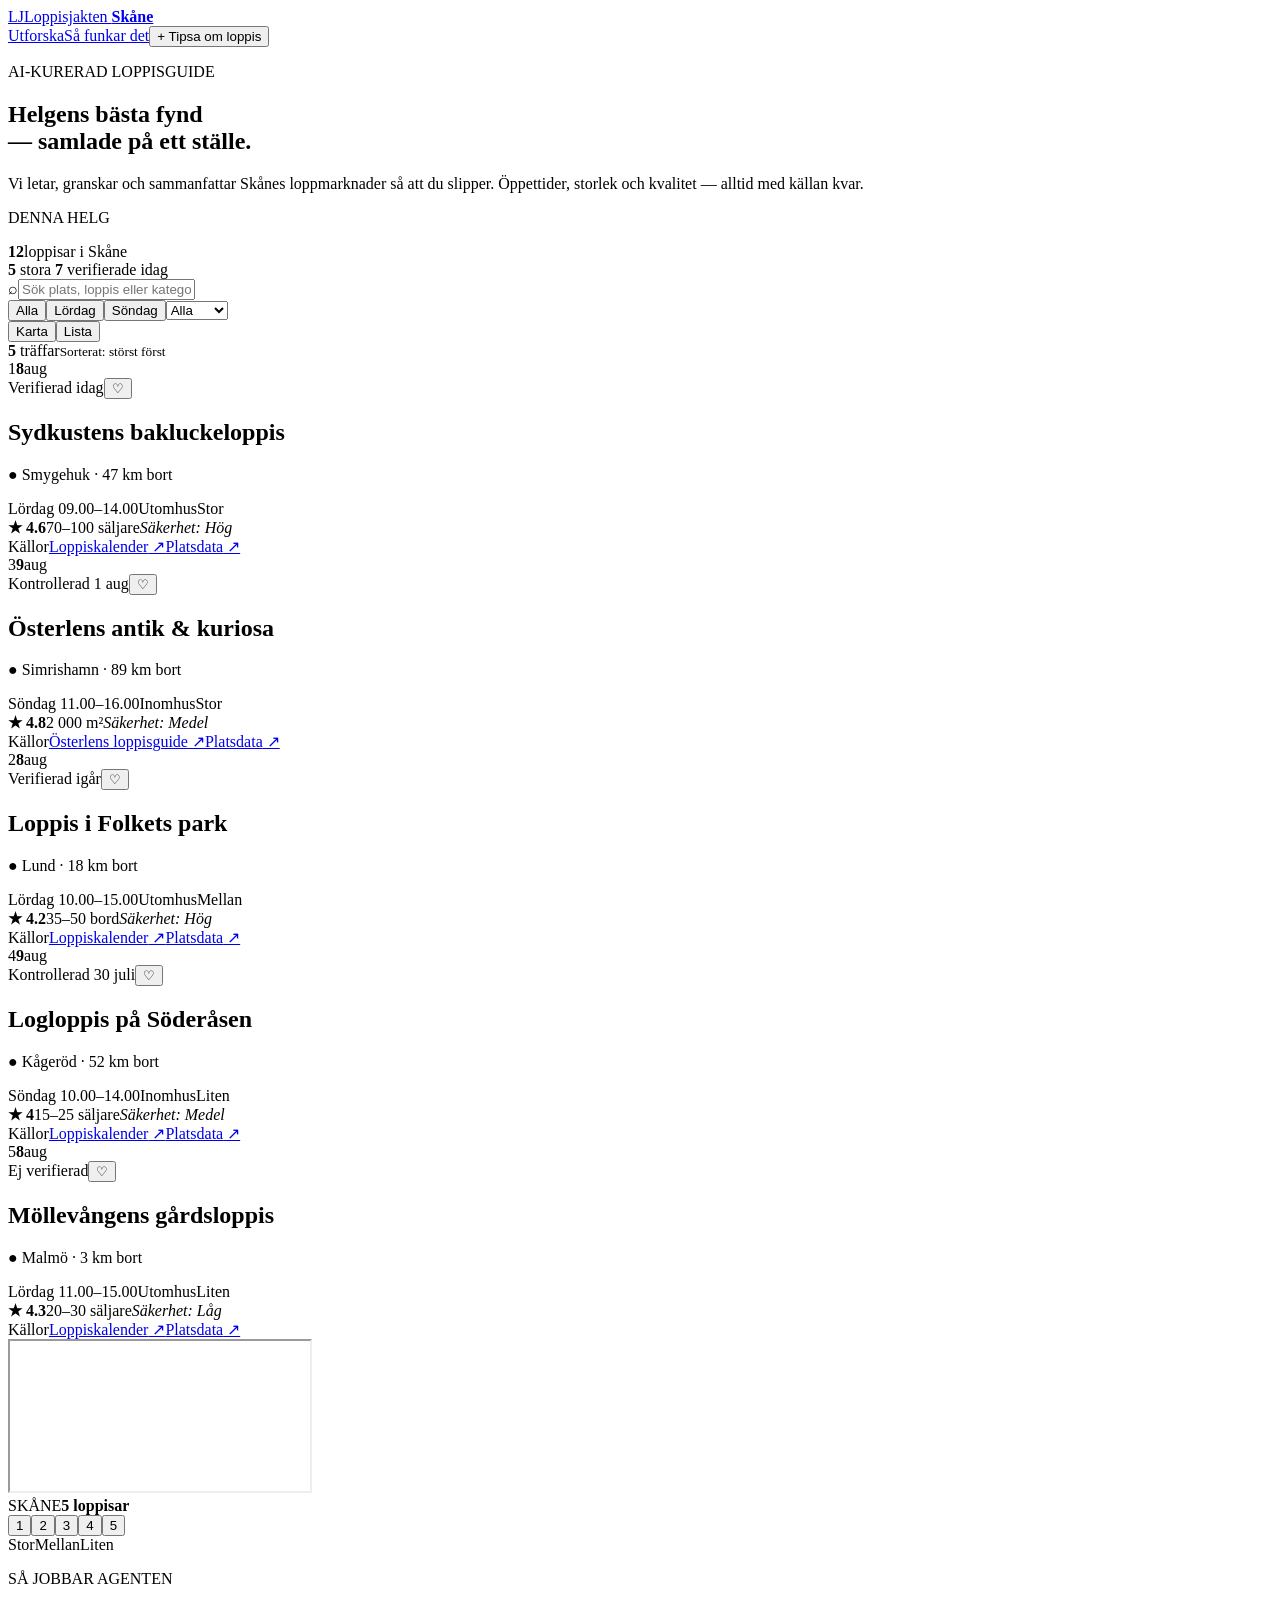
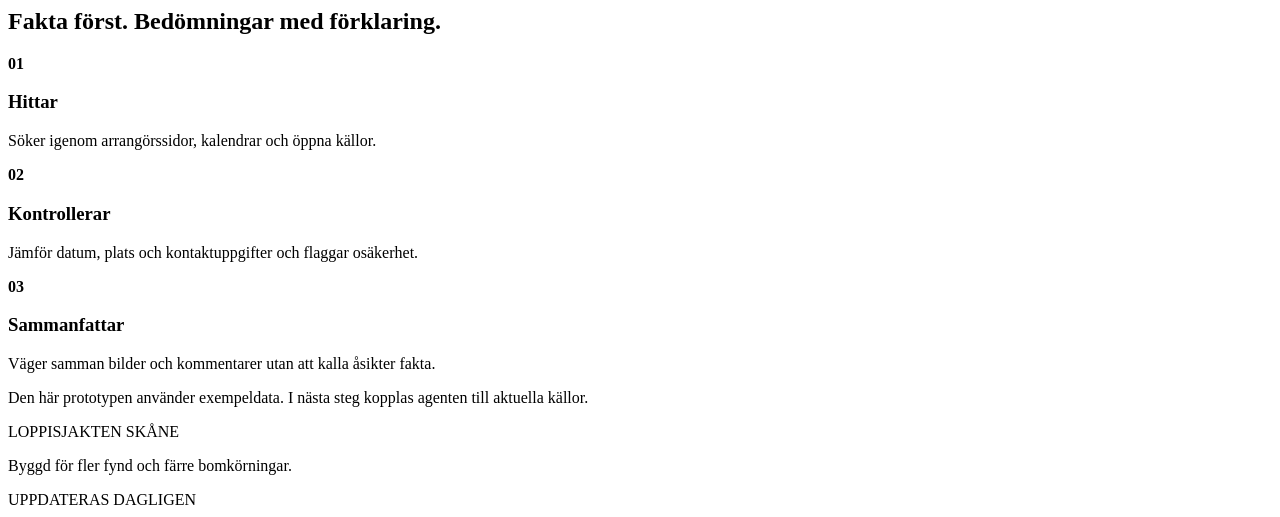
==== index.html @ 006ba3b9 "Align map markers and add sources" ====
<!DOCTYPE html><html lang="sv"><head><meta charSet="utf-8"/><meta name="viewport" content="width=device-width, initial-scale=1"/><link rel="stylesheet" href="/Loppis/_next/static/chunks/0qrhxwk_~gjj6.css" data-precedence="next"/><link rel="preload" as="script" fetchPriority="low" href="/Loppis/_next/static/chunks/0-t57aycj0uqz.js"/><script src="/Loppis/_next/static/chunks/0052sdtk8nzzm.js" async=""></script><script src="/Loppis/_next/static/chunks/10mplx1qo1yfm.js" async=""></script><script src="/Loppis/_next/static/chunks/turbopack-15.ivxlloa4ua.js" async=""></script><script src="/Loppis/_next/static/chunks/0os4r2b_q-rny.js" async=""></script><script src="/Loppis/_next/static/chunks/0uu~xirs_uvzz.js" async=""></script><title>Loppisjakten Skåne</title><meta name="description" content="AI-kurerad guide till helgens loppmarknader i Skåne."/><link rel="icon" href="/favicon.svg"/><script src="/Loppis/_next/static/chunks/03~yq9q893hmn.js" noModule=""></script></head><body><div hidden=""><!--$--><!--/$--></div><main><header class="topbar"><a class="brand" href="#top" aria-label="Loppisjakten startsida"><span class="brandmark">LJ</span><span>Loppisjakten <b>Skåne</b></span></a><nav><a href="#utforska">Utforska</a><a href="#om">Så funkar det</a><button class="tip">+ Tipsa om loppis</button></nav></header><section class="hero" id="top"><div><p class="eyebrow">AI-KURERAD LOPPISGUIDE</p><h1>Helgens bästa fynd<br/>— samlade på ett ställe.</h1><p class="lead">Vi letar, granskar och sammanfattar Skånes loppmarknader så att du slipper. Öppettider, storlek och kvalitet — alltid med källan kvar.</p></div><div class="weekend-card"><p>DENNA HELG</p><strong>12</strong><span>loppisar i Skåne</span><div><b>5</b> stora <i></i> <b>7</b> verifierade idag</div></div></section><section class="controls" id="utforska"><label class="search"><span>⌕</span><input placeholder="Sök plats, loppis eller kategori..." value=""/></label><div class="filters" aria-label="Filter"><button class="active">Alla</button><button class="">Lördag</button><button class="">Söndag</button><select aria-label="Storlek"><option selected="">Alla</option><option>Liten</option><option>Mellan</option><option>Stor</option></select><div class="view-toggle"><button class="active">Karta</button><button class="">Lista</button></div></div></section><section class="explorer "><div class="results"><div class="results-head"><span><b>5</b> träffar</span><small>Sorterat: störst först</small></div><div class="cards"><article id="market-1" class="market-card selected" tabindex="0"><div class="datebox"><span class="market-number" aria-label="Kartnummer 1">1</span><b>8</b><span>aug</span></div><div class="card-main"><div class="card-top"><span class="status ">Verifierad idag</span><button aria-label="Spara loppis">♡</button></div><h2>Sydkustens bakluckeloppis</h2><p class="location">● <!-- -->Smygehuk<!-- --> · <!-- -->47<!-- --> km bort</p><div class="meta"><span>Lördag<!-- --> <!-- -->09.00–14.00</span><span>Utomhus</span><span>Stor</span></div><div class="rating"><b>★ <!-- -->4.6</b><span>70–100 säljare</span><em>Säkerhet: <!-- -->Hög</em></div><div class="source-links"><span>Källor</span><a href="https://bakluckeloppisiskane.se/" target="_blank" rel="noreferrer">Loppiskalender<!-- --> ↗</a><a href="https://www.openstreetmap.org/?mlat=55.340&amp;mlon=13.359#map=15/55.340/13.359" target="_blank" rel="noreferrer">Platsdata<!-- --> ↗</a></div></div></article><article id="market-3" class="market-card " tabindex="0"><div class="datebox"><span class="market-number" aria-label="Kartnummer 3">3</span><b>9</b><span>aug</span></div><div class="card-main"><div class="card-top"><span class="status ">Kontrollerad 1 aug</span><button aria-label="Spara loppis">♡</button></div><h2>Österlens antik &amp; kuriosa</h2><p class="location">● <!-- -->Simrishamn<!-- --> · <!-- -->89<!-- --> km bort</p><div class="meta"><span>Söndag<!-- --> <!-- -->11.00–16.00</span><span>Inomhus</span><span>Stor</span></div><div class="rating"><b>★ <!-- -->4.8</b><span>2 000 m²</span><em>Säkerhet: <!-- -->Medel</em></div><div class="source-links"><span>Källor</span><a href="https://osterlen.se/sv/guide/loppis-antikviteter/" target="_blank" rel="noreferrer">Österlens loppisguide<!-- --> ↗</a><a href="https://www.openstreetmap.org/?mlat=55.556&amp;mlon=14.350#map=15/55.556/14.350" target="_blank" rel="noreferrer">Platsdata<!-- --> ↗</a></div></div></article><article id="market-2" class="market-card " tabindex="0"><div class="datebox"><span class="market-number" aria-label="Kartnummer 2">2</span><b>8</b><span>aug</span></div><div class="card-main"><div class="card-top"><span class="status ">Verifierad igår</span><button aria-label="Spara loppis">♡</button></div><h2>Loppis i Folkets park</h2><p class="location">● <!-- -->Lund<!-- --> · <!-- -->18<!-- --> km bort</p><div class="meta"><span>Lördag<!-- --> <!-- -->10.00–15.00</span><span>Utomhus</span><span>Mellan</span></div><div class="rating"><b>★ <!-- -->4.2</b><span>35–50 bord</span><em>Säkerhet: <!-- -->Hög</em></div><div class="source-links"><span>Källor</span><a href="https://bakluckeloppisiskane.se/" target="_blank" rel="noreferrer">Loppiskalender<!-- --> ↗</a><a href="https://www.openstreetmap.org/?mlat=55.705&amp;mlon=13.192#map=15/55.705/13.192" target="_blank" rel="noreferrer">Platsdata<!-- --> ↗</a></div></div></article><article id="market-4" class="market-card " tabindex="0"><div class="datebox"><span class="market-number" aria-label="Kartnummer 4">4</span><b>9</b><span>aug</span></div><div class="card-main"><div class="card-top"><span class="status ">Kontrollerad 30 juli</span><button aria-label="Spara loppis">♡</button></div><h2>Logloppis på Söderåsen</h2><p class="location">● <!-- -->Kågeröd<!-- --> · <!-- -->52<!-- --> km bort</p><div class="meta"><span>Söndag<!-- --> <!-- -->10.00–14.00</span><span>Inomhus</span><span>Liten</span></div><div class="rating"><b>★ <!-- -->4</b><span>15–25 säljare</span><em>Säkerhet: <!-- -->Medel</em></div><div class="source-links"><span>Källor</span><a href="https://bakluckeloppisiskane.se/" target="_blank" rel="noreferrer">Loppiskalender<!-- --> ↗</a><a href="https://www.openstreetmap.org/?mlat=56.000&amp;mlon=13.087#map=15/56.000/13.087" target="_blank" rel="noreferrer">Platsdata<!-- --> ↗</a></div></div></article><article id="market-5" class="market-card " tabindex="0"><div class="datebox"><span class="market-number" aria-label="Kartnummer 5">5</span><b>8</b><span>aug</span></div><div class="card-main"><div class="card-top"><span class="status warn">Ej verifierad</span><button aria-label="Spara loppis">♡</button></div><h2>Möllevångens gårdsloppis</h2><p class="location">● <!-- -->Malmö<!-- --> · <!-- -->3<!-- --> km bort</p><div class="meta"><span>Lördag<!-- --> <!-- -->11.00–15.00</span><span>Utomhus</span><span>Liten</span></div><div class="rating"><b>★ <!-- -->4.3</b><span>20–30 säljare</span><em>Säkerhet: <!-- -->Låg</em></div><div class="source-links"><span>Källor</span><a href="https://bakluckeloppisiskane.se/" target="_blank" rel="noreferrer">Loppiskalender<!-- --> ↗</a><a href="https://www.openstreetmap.org/?mlat=55.590&amp;mlon=13.000#map=15/55.590/13.000" target="_blank" rel="noreferrer">Platsdata<!-- --> ↗</a></div></div></article></div></div><div class="map" aria-label="Karta över Skåne med loppmarknader"><iframe class="map-frame" title="OpenStreetMap över Skåne" loading="lazy" src="https://www.openstreetmap.org/export/embed.html?bbox=12.35%2C55.25%2C14.65%2C56.35&amp;layer=mapnik"></iframe><div class="map-wash"></div><div class="map-title"><span>SKÅNE</span><b>5<!-- --> loppisar</b></div><button class="pin pin-stor active" style="left:43.9%;top:91.8%" aria-label="1. Sydkustens bakluckeloppis">1</button><button class="pin pin-mellan " style="left:36.6%;top:58.7%" aria-label="2. Loppis i Folkets park">2</button><button class="pin pin-stor " style="left:87%;top:72.2%" aria-label="3. Österlens antik &amp; kuriosa">3</button><button class="pin pin-liten " style="left:32%;top:31.8%" aria-label="4. Logloppis på Söderåsen">4</button><button class="pin pin-liten " style="left:28.3%;top:69.1%" aria-label="5. Möllevångens gårdsloppis">5</button><div class="map-legend"><span><i class="lg"></i>Stor</span><span><i class="lm"></i>Mellan</span><span><i class="ls"></i>Liten</span></div></div></section><section class="trust" id="om"><p class="eyebrow">SÅ JOBBAR AGENTEN</p><h2>Fakta först. Bedömningar med förklaring.</h2><div class="trust-grid"><div><b>01</b><h3>Hittar</h3><p>Söker igenom arrangörssidor, kalendrar och öppna källor.</p></div><div><b>02</b><h3>Kontrollerar</h3><p>Jämför datum, plats och kontaktuppgifter och flaggar osäkerhet.</p></div><div><b>03</b><h3>Sammanfattar</h3><p>Väger samman bilder och kommentarer utan att kalla åsikter fakta.</p></div></div><p class="disclaimer">Den här prototypen använder exempeldata. I nästa steg kopplas agenten till aktuella källor.</p></section><footer><span>LOPPISJAKTEN SKÅNE</span><p>Byggd för fler fynd och färre bomkörningar.</p><span>UPPDATERAS DAGLIGEN</span></footer></main><!--$--><!--/$--><script src="/Loppis/_next/static/chunks/0-t57aycj0uqz.js" id="_R_" async=""></script><script>(self.__next_f=self.__next_f||[]).push([0])</script><script>self.__next_f.push([1,"1:\"$Sreact.fragment\"\n2:I[28270,[\"/Loppis/_next/static/chunks/0os4r2b_q-rny.js\"],\"default\"]\n3:I[7640,[\"/Loppis/_next/static/chunks/0os4r2b_q-rny.js\"],\"default\"]\n4:I[22789,[\"/Loppis/_next/static/chunks/0os4r2b_q-rny.js\"],\"ClientPageRoot\"]\n5:I[31713,[\"/Loppis/_next/static/chunks/0os4r2b_q-rny.js\",\"/Loppis/_next/static/chunks/0uu~xirs_uvzz.js\"],\"default\"]\n8:I[84080,[\"/Loppis/_next/static/chunks/0os4r2b_q-rny.js\"],\"OutletBoundary\"]\n9:\"$Sreact.suspense\"\nb:I[84080,[\"/Loppis/_next/static/chunks/0os4r2b_q-rny.js\"],\"ViewportBoundary\"]\nd:I[84080,[\"/Loppis/_next/static/chunks/0os4r2b_q-rny.js\"],\"MetadataBoundary\"]\nf:I[48574,[\"/Loppis/_next/static/chunks/0os4r2b_q-rny.js\"],\"default\",1]\n:HL[\"/Loppis/_next/static/chunks/0qrhxwk_~gjj6.css\",\"style\"]\n"])</script><script>self.__next_f.push([1,"0:{\"P\":null,\"c\":[\"\",\"\"],\"q\":\"\",\"i\":false,\"f\":[[[\"\",{\"children\":[\"__PAGE__\",{}]},\"$undefined\",\"$undefined\",16],[[\"$\",\"$1\",\"c\",{\"children\":[[[\"$\",\"link\",\"0\",{\"rel\":\"stylesheet\",\"href\":\"/Loppis/_next/static/chunks/0qrhxwk_~gjj6.css\",\"precedence\":\"next\",\"crossOrigin\":\"$undefined\",\"nonce\":\"$undefined\"}],[\"$\",\"script\",\"script-0\",{\"src\":\"/Loppis/_next/static/chunks/0os4r2b_q-rny.js\",\"async\":true,\"nonce\":\"$undefined\"}]],[\"$\",\"html\",null,{\"lang\":\"sv\",\"children\":[\"$\",\"body\",null,{\"children\":[\"$\",\"$L2\",null,{\"parallelRouterKey\":\"children\",\"error\":\"$undefined\",\"errorStyles\":\"$undefined\",\"errorScripts\":\"$undefined\",\"template\":[\"$\",\"$L3\",null,{}],\"templateStyles\":\"$undefined\",\"templateScripts\":\"$undefined\",\"notFound\":[[[\"$\",\"title\",null,{\"children\":\"404: This page could not be found.\"}],[\"$\",\"div\",null,{\"style\":{\"fontFamily\":\"system-ui,\\\"Segoe UI\\\",Roboto,Helvetica,Arial,sans-serif,\\\"Apple Color Emoji\\\",\\\"Segoe UI Emoji\\\"\",\"height\":\"100vh\",\"textAlign\":\"center\",\"display\":\"flex\",\"flexDirection\":\"column\",\"alignItems\":\"center\",\"justifyContent\":\"center\"},\"children\":[\"$\",\"div\",null,{\"children\":[[\"$\",\"style\",null,{\"dangerouslySetInnerHTML\":{\"__html\":\"body{color:#000;background:#fff;margin:0}.next-error-h1{border-right:1px solid rgba(0,0,0,.3)}@media (prefers-color-scheme:dark){body{color:#fff;background:#000}.next-error-h1{border-right:1px solid rgba(255,255,255,.3)}}\"}}],[\"$\",\"h1\",null,{\"className\":\"next-error-h1\",\"style\":{\"display\":\"inline-block\",\"margin\":\"0 20px 0 0\",\"padding\":\"0 23px 0 0\",\"fontSize\":24,\"fontWeight\":500,\"verticalAlign\":\"top\",\"lineHeight\":\"49px\"},\"children\":404}],[\"$\",\"div\",null,{\"style\":{\"display\":\"inline-block\"},\"children\":[\"$\",\"h2\",null,{\"style\":{\"fontSize\":14,\"fontWeight\":400,\"lineHeight\":\"49px\",\"margin\":0},\"children\":\"This page could not be found.\"}]}]]}]}]],[]],\"forbidden\":\"$undefined\",\"unauthorized\":\"$undefined\"}]}]}]]}],{\"children\":[[\"$\",\"$1\",\"c\",{\"children\":[[\"$\",\"$L4\",null,{\"Component\":\"$5\",\"serverProvidedParams\":{\"searchParams\":{},\"params\":{},\"promises\":[\"$@6\",\"$@7\"]}}],[[\"$\",\"script\",\"script-0\",{\"src\":\"/Loppis/_next/static/chunks/0uu~xirs_uvzz.js\",\"async\":true,\"nonce\":\"$undefined\"}]],[\"$\",\"$L8\",null,{\"children\":[\"$\",\"$9\",null,{\"name\":\"Next.MetadataOutlet\",\"children\":\"$@a\"}]}]]}],{},null,false,null]},null,false,null],[\"$\",\"$1\",\"h\",{\"children\":[null,[\"$\",\"$Lb\",null,{\"children\":\"$Lc\"}],[\"$\",\"div\",null,{\"hidden\":true,\"children\":[\"$\",\"$Ld\",null,{\"children\":[\"$\",\"$9\",null,{\"name\":\"Next.Metadata\",\"children\":\"$Le\"}]}]}],null]}],false]],\"m\":\"$undefined\",\"G\":[\"$f\",[[\"$\",\"link\",\"0\",{\"rel\":\"stylesheet\",\"href\":\"/Loppis/_next/static/chunks/0qrhxwk_~gjj6.css\",\"precedence\":\"next\",\"crossOrigin\":\"$undefined\",\"nonce\":\"$undefined\"}]]],\"S\":true,\"h\":null,\"s\":\"$undefined\",\"l\":\"$undefined\",\"p\":\"$undefined\",\"d\":\"$undefined\",\"b\":\"MhytvTvIW-lKGC-yfl95W\"}\n"])</script><script>self.__next_f.push([1,"6:{}\n7:\"$0:f:0:1:1:children:0:props:children:0:props:serverProvidedParams:params\"\n"])</script><script>self.__next_f.push([1,"c:[[\"$\",\"meta\",\"0\",{\"charSet\":\"utf-8\"}],[\"$\",\"meta\",\"1\",{\"name\":\"viewport\",\"content\":\"width=device-width, initial-scale=1\"}]]\n"])</script><script>self.__next_f.push([1,"10:I[77576,[\"/Loppis/_next/static/chunks/0os4r2b_q-rny.js\"],\"IconMark\"]\na:null\ne:[[\"$\",\"title\",\"0\",{\"children\":\"Loppisjakten Skåne\"}],[\"$\",\"meta\",\"1\",{\"name\":\"description\",\"content\":\"AI-kurerad guide till helgens loppmarknader i Skåne.\"}],[\"$\",\"link\",\"2\",{\"rel\":\"icon\",\"href\":\"/favicon.svg\"}],[\"$\",\"$L10\",\"3\",{}]]\n"])</script></body></html>
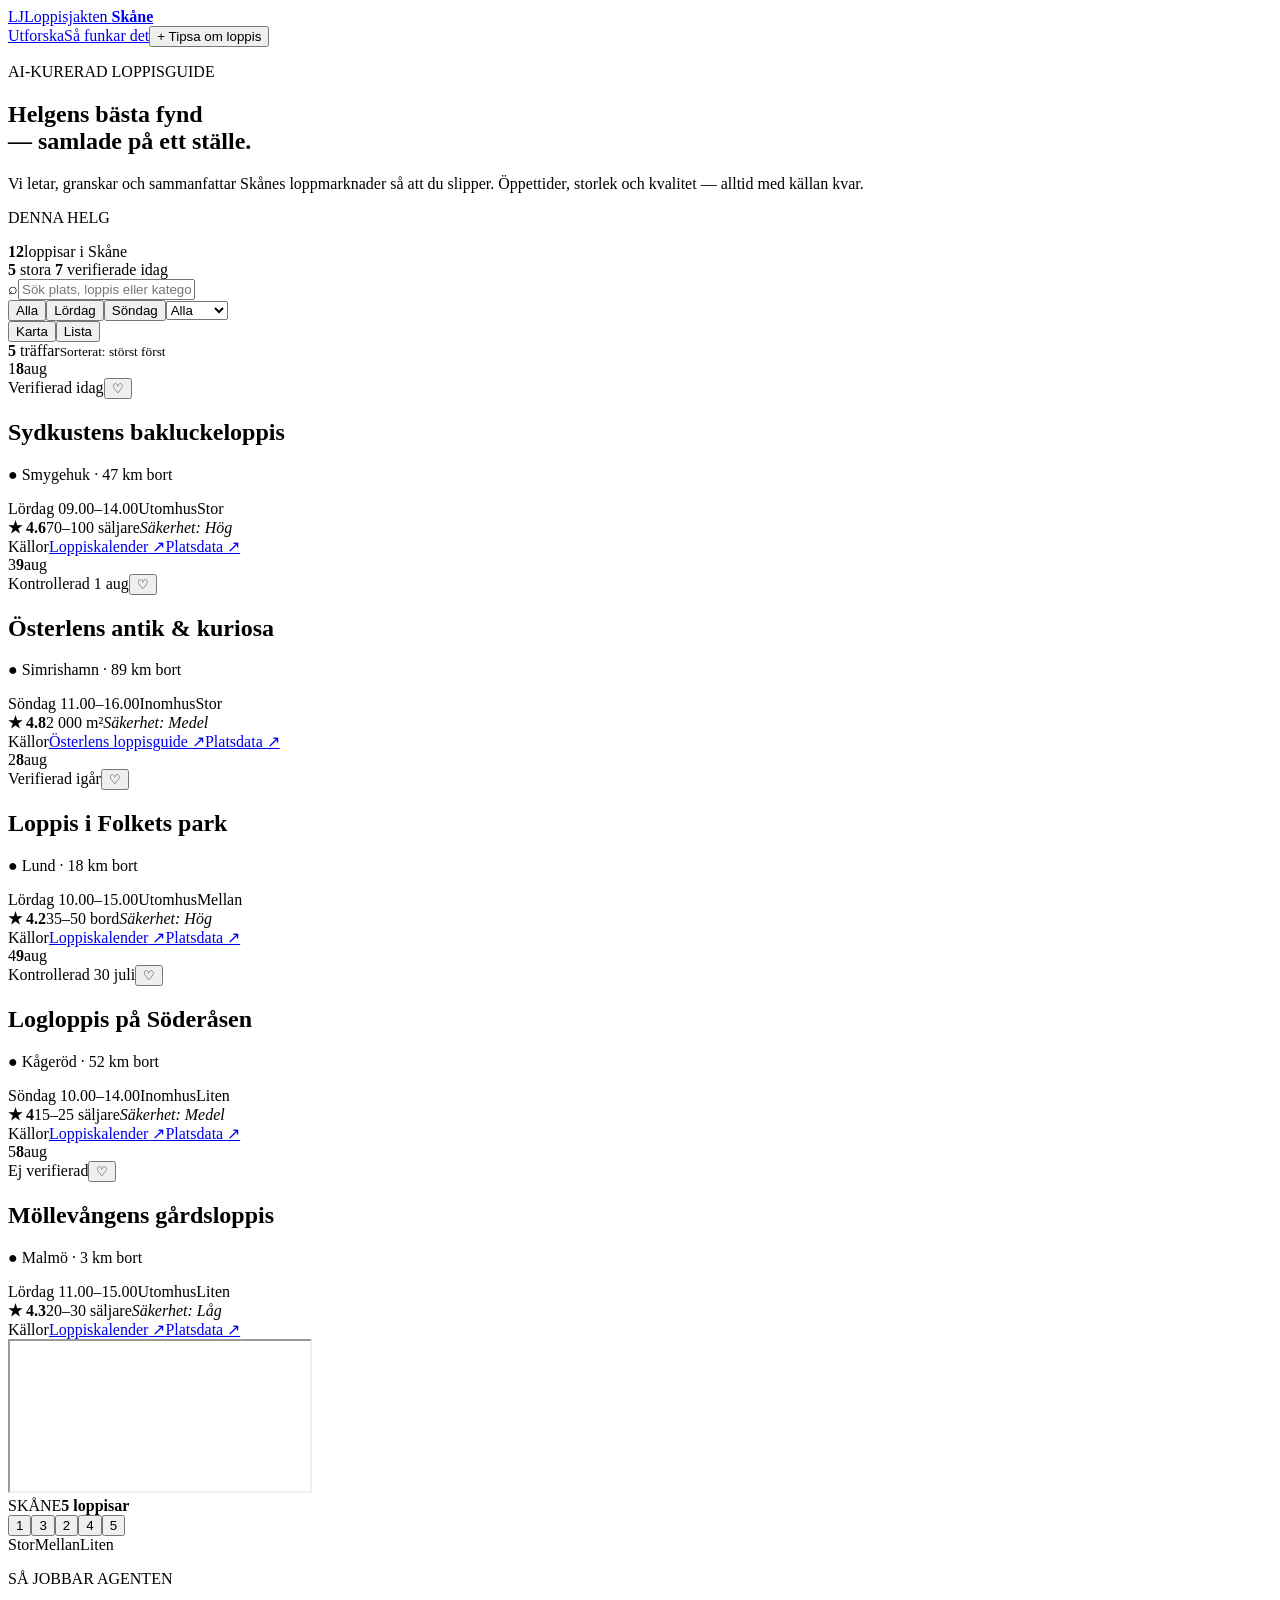
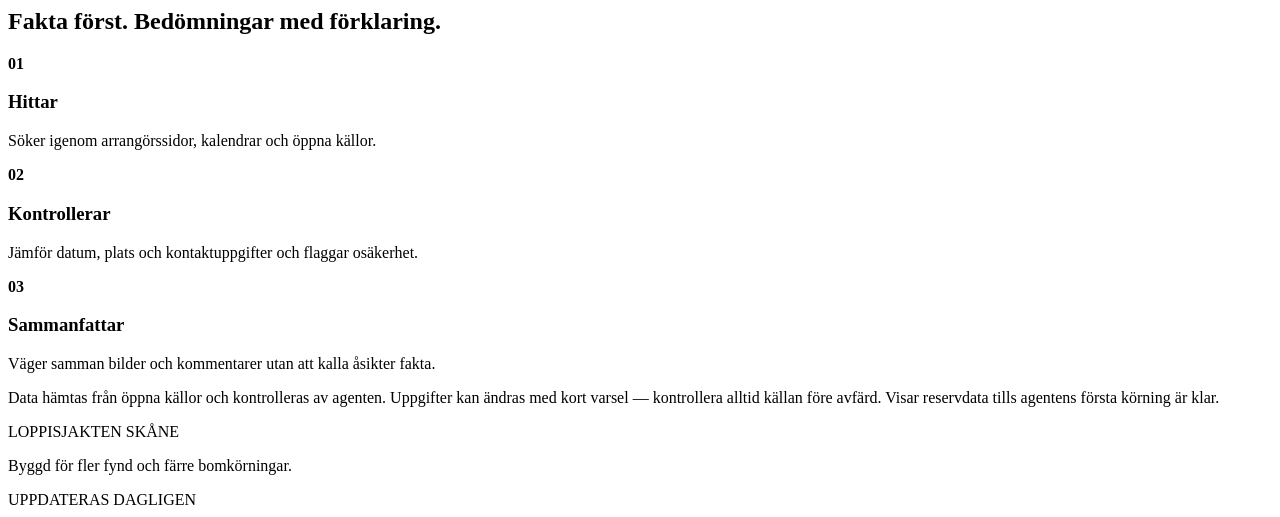
==== commit 8469c852: "Add scheduled market research agent" ====
--- a/index.html
+++ b/index.html
@@ -1 +1 @@
-<!DOCTYPE html><html lang="sv"><head><meta charSet="utf-8"/><meta name="viewport" content="width=device-width, initial-scale=1"/><link rel="stylesheet" href="/Loppis/_next/static/chunks/0qrhxwk_~gjj6.css" data-precedence="next"/><link rel="preload" as="script" fetchPriority="low" href="/Loppis/_next/static/chunks/0-t57aycj0uqz.js"/><script src="/Loppis/_next/static/chunks/0052sdtk8nzzm.js" async=""></script><script src="/Loppis/_next/static/chunks/10mplx1qo1yfm.js" async=""></script><script src="/Loppis/_next/static/chunks/turbopack-15.ivxlloa4ua.js" async=""></script><script src="/Loppis/_next/static/chunks/0os4r2b_q-rny.js" async=""></script><script src="/Loppis/_next/static/chunks/0uu~xirs_uvzz.js" async=""></script><title>Loppisjakten Skåne</title><meta name="description" content="AI-kurerad guide till helgens loppmarknader i Skåne."/><link rel="icon" href="/favicon.svg"/><script src="/Loppis/_next/static/chunks/03~yq9q893hmn.js" noModule=""></script></head><body><div hidden=""><!--$--><!--/$--></div><main><header class="topbar"><a class="brand" href="#top" aria-label="Loppisjakten startsida"><span class="brandmark">LJ</span><span>Loppisjakten <b>Skåne</b></span></a><nav><a href="#utforska">Utforska</a><a href="#om">Så funkar det</a><button class="tip">+ Tipsa om loppis</button></nav></header><section class="hero" id="top"><div><p class="eyebrow">AI-KURERAD LOPPISGUIDE</p><h1>Helgens bästa fynd<br/>— samlade på ett ställe.</h1><p class="lead">Vi letar, granskar och sammanfattar Skånes loppmarknader så att du slipper. Öppettider, storlek och kvalitet — alltid med källan kvar.</p></div><div class="weekend-card"><p>DENNA HELG</p><strong>12</strong><span>loppisar i Skåne</span><div><b>5</b> stora <i></i> <b>7</b> verifierade idag</div></div></section><section class="controls" id="utforska"><label class="search"><span>⌕</span><input placeholder="Sök plats, loppis eller kategori..." value=""/></label><div class="filters" aria-label="Filter"><button class="active">Alla</button><button class="">Lördag</button><button class="">Söndag</button><select aria-label="Storlek"><option selected="">Alla</option><option>Liten</option><option>Mellan</option><option>Stor</option></select><div class="view-toggle"><button class="active">Karta</button><button class="">Lista</button></div></div></section><section class="explorer "><div class="results"><div class="results-head"><span><b>5</b> träffar</span><small>Sorterat: störst först</small></div><div class="cards"><article id="market-1" class="market-card selected" tabindex="0"><div class="datebox"><span class="market-number" aria-label="Kartnummer 1">1</span><b>8</b><span>aug</span></div><div class="card-main"><div class="card-top"><span class="status ">Verifierad idag</span><button aria-label="Spara loppis">♡</button></div><h2>Sydkustens bakluckeloppis</h2><p class="location">● <!-- -->Smygehuk<!-- --> · <!-- -->47<!-- --> km bort</p><div class="meta"><span>Lördag<!-- --> <!-- -->09.00–14.00</span><span>Utomhus</span><span>Stor</span></div><div class="rating"><b>★ <!-- -->4.6</b><span>70–100 säljare</span><em>Säkerhet: <!-- -->Hög</em></div><div class="source-links"><span>Källor</span><a href="https://bakluckeloppisiskane.se/" target="_blank" rel="noreferrer">Loppiskalender<!-- --> ↗</a><a href="https://www.openstreetmap.org/?mlat=55.340&amp;mlon=13.359#map=15/55.340/13.359" target="_blank" rel="noreferrer">Platsdata<!-- --> ↗</a></div></div></article><article id="market-3" class="market-card " tabindex="0"><div class="datebox"><span class="market-number" aria-label="Kartnummer 3">3</span><b>9</b><span>aug</span></div><div class="card-main"><div class="card-top"><span class="status ">Kontrollerad 1 aug</span><button aria-label="Spara loppis">♡</button></div><h2>Österlens antik &amp; kuriosa</h2><p class="location">● <!-- -->Simrishamn<!-- --> · <!-- -->89<!-- --> km bort</p><div class="meta"><span>Söndag<!-- --> <!-- -->11.00–16.00</span><span>Inomhus</span><span>Stor</span></div><div class="rating"><b>★ <!-- -->4.8</b><span>2 000 m²</span><em>Säkerhet: <!-- -->Medel</em></div><div class="source-links"><span>Källor</span><a href="https://osterlen.se/sv/guide/loppis-antikviteter/" target="_blank" rel="noreferrer">Österlens loppisguide<!-- --> ↗</a><a href="https://www.openstreetmap.org/?mlat=55.556&amp;mlon=14.350#map=15/55.556/14.350" target="_blank" rel="noreferrer">Platsdata<!-- --> ↗</a></div></div></article><article id="market-2" class="market-card " tabindex="0"><div class="datebox"><span class="market-number" aria-label="Kartnummer 2">2</span><b>8</b><span>aug</span></div><div class="card-main"><div class="card-top"><span class="status ">Verifierad igår</span><button aria-label="Spara loppis">♡</button></div><h2>Loppis i Folkets park</h2><p class="location">● <!-- -->Lund<!-- --> · <!-- -->18<!-- --> km bort</p><div class="meta"><span>Lördag<!-- --> <!-- -->10.00–15.00</span><span>Utomhus</span><span>Mellan</span></div><div class="rating"><b>★ <!-- -->4.2</b><span>35–50 bord</span><em>Säkerhet: <!-- -->Hög</em></div><div class="source-links"><span>Källor</span><a href="https://bakluckeloppisiskane.se/" target="_blank" rel="noreferrer">Loppiskalender<!-- --> ↗</a><a href="https://www.openstreetmap.org/?mlat=55.705&amp;mlon=13.192#map=15/55.705/13.192" target="_blank" rel="noreferrer">Platsdata<!-- --> ↗</a></div></div></article><article id="market-4" class="market-card " tabindex="0"><div class="datebox"><span class="market-number" aria-label="Kartnummer 4">4</span><b>9</b><span>aug</span></div><div class="card-main"><div class="card-top"><span class="status ">Kontrollerad 30 juli</span><button aria-label="Spara loppis">♡</button></div><h2>Logloppis på Söderåsen</h2><p class="location">● <!-- -->Kågeröd<!-- --> · <!-- -->52<!-- --> km bort</p><div class="meta"><span>Söndag<!-- --> <!-- -->10.00–14.00</span><span>Inomhus</span><span>Liten</span></div><div class="rating"><b>★ <!-- -->4</b><span>15–25 säljare</span><em>Säkerhet: <!-- -->Medel</em></div><div class="source-links"><span>Källor</span><a href="https://bakluckeloppisiskane.se/" target="_blank" rel="noreferrer">Loppiskalender<!-- --> ↗</a><a href="https://www.openstreetmap.org/?mlat=56.000&amp;mlon=13.087#map=15/56.000/13.087" target="_blank" rel="noreferrer">Platsdata<!-- --> ↗</a></div></div></article><article id="market-5" class="market-card " tabindex="0"><div class="datebox"><span class="market-number" aria-label="Kartnummer 5">5</span><b>8</b><span>aug</span></div><div class="card-main"><div class="card-top"><span class="status warn">Ej verifierad</span><button aria-label="Spara loppis">♡</button></div><h2>Möllevångens gårdsloppis</h2><p class="location">● <!-- -->Malmö<!-- --> · <!-- -->3<!-- --> km bort</p><div class="meta"><span>Lördag<!-- --> <!-- -->11.00–15.00</span><span>Utomhus</span><span>Liten</span></div><div class="rating"><b>★ <!-- -->4.3</b><span>20–30 säljare</span><em>Säkerhet: <!-- -->Låg</em></div><div class="source-links"><span>Källor</span><a href="https://bakluckeloppisiskane.se/" target="_blank" rel="noreferrer">Loppiskalender<!-- --> ↗</a><a href="https://www.openstreetmap.org/?mlat=55.590&amp;mlon=13.000#map=15/55.590/13.000" target="_blank" rel="noreferrer">Platsdata<!-- --> ↗</a></div></div></article></div></div><div class="map" aria-label="Karta över Skåne med loppmarknader"><iframe class="map-frame" title="OpenStreetMap över Skåne" loading="lazy" src="https://www.openstreetmap.org/export/embed.html?bbox=12.35%2C55.25%2C14.65%2C56.35&amp;layer=mapnik"></iframe><div class="map-wash"></div><div class="map-title"><span>SKÅNE</span><b>5<!-- --> loppisar</b></div><button class="pin pin-stor active" style="left:43.9%;top:91.8%" aria-label="1. Sydkustens bakluckeloppis">1</button><button class="pin pin-mellan " style="left:36.6%;top:58.7%" aria-label="2. Loppis i Folkets park">2</button><button class="pin pin-stor " style="left:87%;top:72.2%" aria-label="3. Österlens antik &amp; kuriosa">3</button><button class="pin pin-liten " style="left:32%;top:31.8%" aria-label="4. Logloppis på Söderåsen">4</button><button class="pin pin-liten " style="left:28.3%;top:69.1%" aria-label="5. Möllevångens gårdsloppis">5</button><div class="map-legend"><span><i class="lg"></i>Stor</span><span><i class="lm"></i>Mellan</span><span><i class="ls"></i>Liten</span></div></div></section><section class="trust" id="om"><p class="eyebrow">SÅ JOBBAR AGENTEN</p><h2>Fakta först. Bedömningar med förklaring.</h2><div class="trust-grid"><div><b>01</b><h3>Hittar</h3><p>Söker igenom arrangörssidor, kalendrar och öppna källor.</p></div><div><b>02</b><h3>Kontrollerar</h3><p>Jämför datum, plats och kontaktuppgifter och flaggar osäkerhet.</p></div><div><b>03</b><h3>Sammanfattar</h3><p>Väger samman bilder och kommentarer utan att kalla åsikter fakta.</p></div></div><p class="disclaimer">Den här prototypen använder exempeldata. I nästa steg kopplas agenten till aktuella källor.</p></section><footer><span>LOPPISJAKTEN SKÅNE</span><p>Byggd för fler fynd och färre bomkörningar.</p><span>UPPDATERAS DAGLIGEN</span></footer></main><!--$--><!--/$--><script src="/Loppis/_next/static/chunks/0-t57aycj0uqz.js" id="_R_" async=""></script><script>(self.__next_f=self.__next_f||[]).push([0])</script><script>self.__next_f.push([1,"1:\"$Sreact.fragment\"\n2:I[28270,[\"/Loppis/_next/static/chunks/0os4r2b_q-rny.js\"],\"default\"]\n3:I[7640,[\"/Loppis/_next/static/chunks/0os4r2b_q-rny.js\"],\"default\"]\n4:I[22789,[\"/Loppis/_next/static/chunks/0os4r2b_q-rny.js\"],\"ClientPageRoot\"]\n5:I[31713,[\"/Loppis/_next/static/chunks/0os4r2b_q-rny.js\",\"/Loppis/_next/static/chunks/0uu~xirs_uvzz.js\"],\"default\"]\n8:I[84080,[\"/Loppis/_next/static/chunks/0os4r2b_q-rny.js\"],\"OutletBoundary\"]\n9:\"$Sreact.suspense\"\nb:I[84080,[\"/Loppis/_next/static/chunks/0os4r2b_q-rny.js\"],\"ViewportBoundary\"]\nd:I[84080,[\"/Loppis/_next/static/chunks/0os4r2b_q-rny.js\"],\"MetadataBoundary\"]\nf:I[48574,[\"/Loppis/_next/static/chunks/0os4r2b_q-rny.js\"],\"default\",1]\n:HL[\"/Loppis/_next/static/chunks/0qrhxwk_~gjj6.css\",\"style\"]\n"])</script><script>self.__next_f.push([1,"0:{\"P\":null,\"c\":[\"\",\"\"],\"q\":\"\",\"i\":false,\"f\":[[[\"\",{\"children\":[\"__PAGE__\",{}]},\"$undefined\",\"$undefined\",16],[[\"$\",\"$1\",\"c\",{\"children\":[[[\"$\",\"link\",\"0\",{\"rel\":\"stylesheet\",\"href\":\"/Loppis/_next/static/chunks/0qrhxwk_~gjj6.css\",\"precedence\":\"next\",\"crossOrigin\":\"$undefined\",\"nonce\":\"$undefined\"}],[\"$\",\"script\",\"script-0\",{\"src\":\"/Loppis/_next/static/chunks/0os4r2b_q-rny.js\",\"async\":true,\"nonce\":\"$undefined\"}]],[\"$\",\"html\",null,{\"lang\":\"sv\",\"children\":[\"$\",\"body\",null,{\"children\":[\"$\",\"$L2\",null,{\"parallelRouterKey\":\"children\",\"error\":\"$undefined\",\"errorStyles\":\"$undefined\",\"errorScripts\":\"$undefined\",\"template\":[\"$\",\"$L3\",null,{}],\"templateStyles\":\"$undefined\",\"templateScripts\":\"$undefined\",\"notFound\":[[[\"$\",\"title\",null,{\"children\":\"404: This page could not be found.\"}],[\"$\",\"div\",null,{\"style\":{\"fontFamily\":\"system-ui,\\\"Segoe UI\\\",Roboto,Helvetica,Arial,sans-serif,\\\"Apple Color Emoji\\\",\\\"Segoe UI Emoji\\\"\",\"height\":\"100vh\",\"textAlign\":\"center\",\"display\":\"flex\",\"flexDirection\":\"column\",\"alignItems\":\"center\",\"justifyContent\":\"center\"},\"children\":[\"$\",\"div\",null,{\"children\":[[\"$\",\"style\",null,{\"dangerouslySetInnerHTML\":{\"__html\":\"body{color:#000;background:#fff;margin:0}.next-error-h1{border-right:1px solid rgba(0,0,0,.3)}@media (prefers-color-scheme:dark){body{color:#fff;background:#000}.next-error-h1{border-right:1px solid rgba(255,255,255,.3)}}\"}}],[\"$\",\"h1\",null,{\"className\":\"next-error-h1\",\"style\":{\"display\":\"inline-block\",\"margin\":\"0 20px 0 0\",\"padding\":\"0 23px 0 0\",\"fontSize\":24,\"fontWeight\":500,\"verticalAlign\":\"top\",\"lineHeight\":\"49px\"},\"children\":404}],[\"$\",\"div\",null,{\"style\":{\"display\":\"inline-block\"},\"children\":[\"$\",\"h2\",null,{\"style\":{\"fontSize\":14,\"fontWeight\":400,\"lineHeight\":\"49px\",\"margin\":0},\"children\":\"This page could not be found.\"}]}]]}]}]],[]],\"forbidden\":\"$undefined\",\"unauthorized\":\"$undefined\"}]}]}]]}],{\"children\":[[\"$\",\"$1\",\"c\",{\"children\":[[\"$\",\"$L4\",null,{\"Component\":\"$5\",\"serverProvidedParams\":{\"searchParams\":{},\"params\":{},\"promises\":[\"$@6\",\"$@7\"]}}],[[\"$\",\"script\",\"script-0\",{\"src\":\"/Loppis/_next/static/chunks/0uu~xirs_uvzz.js\",\"async\":true,\"nonce\":\"$undefined\"}]],[\"$\",\"$L8\",null,{\"children\":[\"$\",\"$9\",null,{\"name\":\"Next.MetadataOutlet\",\"children\":\"$@a\"}]}]]}],{},null,false,null]},null,false,null],[\"$\",\"$1\",\"h\",{\"children\":[null,[\"$\",\"$Lb\",null,{\"children\":\"$Lc\"}],[\"$\",\"div\",null,{\"hidden\":true,\"children\":[\"$\",\"$Ld\",null,{\"children\":[\"$\",\"$9\",null,{\"name\":\"Next.Metadata\",\"children\":\"$Le\"}]}]}],null]}],false]],\"m\":\"$undefined\",\"G\":[\"$f\",[[\"$\",\"link\",\"0\",{\"rel\":\"stylesheet\",\"href\":\"/Loppis/_next/static/chunks/0qrhxwk_~gjj6.css\",\"precedence\":\"next\",\"crossOrigin\":\"$undefined\",\"nonce\":\"$undefined\"}]]],\"S\":true,\"h\":null,\"s\":\"$undefined\",\"l\":\"$undefined\",\"p\":\"$undefined\",\"d\":\"$undefined\",\"b\":\"MhytvTvIW-lKGC-yfl95W\"}\n"])</script><script>self.__next_f.push([1,"6:{}\n7:\"$0:f:0:1:1:children:0:props:children:0:props:serverProvidedParams:params\"\n"])</script><script>self.__next_f.push([1,"c:[[\"$\",\"meta\",\"0\",{\"charSet\":\"utf-8\"}],[\"$\",\"meta\",\"1\",{\"name\":\"viewport\",\"content\":\"width=device-width, initial-scale=1\"}]]\n"])</script><script>self.__next_f.push([1,"10:I[77576,[\"/Loppis/_next/static/chunks/0os4r2b_q-rny.js\"],\"IconMark\"]\na:null\ne:[[\"$\",\"title\",\"0\",{\"children\":\"Loppisjakten Skåne\"}],[\"$\",\"meta\",\"1\",{\"name\":\"description\",\"content\":\"AI-kurerad guide till helgens loppmarknader i Skåne.\"}],[\"$\",\"link\",\"2\",{\"rel\":\"icon\",\"href\":\"/favicon.svg\"}],[\"$\",\"$L10\",\"3\",{}]]\n"])</script></body></html>+<!DOCTYPE html><html lang="sv"><head><meta charSet="utf-8"/><meta name="viewport" content="width=device-width, initial-scale=1"/><link rel="stylesheet" href="/Loppis/_next/static/chunks/0k-n43h6jeyw5.css" data-precedence="next"/><link rel="preload" as="script" fetchPriority="low" href="/Loppis/_next/static/chunks/0-t57aycj0uqz.js"/><script src="/Loppis/_next/static/chunks/0052sdtk8nzzm.js" async=""></script><script src="/Loppis/_next/static/chunks/10mplx1qo1yfm.js" async=""></script><script src="/Loppis/_next/static/chunks/turbopack-15.ivxlloa4ua.js" async=""></script><script src="/Loppis/_next/static/chunks/0os4r2b_q-rny.js" async=""></script><script src="/Loppis/_next/static/chunks/02_9y_gom7aag.js" async=""></script><title>Loppisjakten Skåne</title><meta name="description" content="AI-kurerad guide till helgens loppmarknader i Skåne."/><link rel="icon" href="/favicon.svg"/><script src="/Loppis/_next/static/chunks/03~yq9q893hmn.js" noModule=""></script></head><body><div hidden=""><!--$--><!--/$--></div><main><header class="topbar"><a class="brand" href="#top" aria-label="Loppisjakten startsida"><span class="brandmark">LJ</span><span>Loppisjakten <b>Skåne</b></span></a><nav><a href="#utforska">Utforska</a><a href="#om">Så funkar det</a><button class="tip">+ Tipsa om loppis</button></nav></header><section class="hero" id="top"><div><p class="eyebrow">AI-KURERAD LOPPISGUIDE</p><h1>Helgens bästa fynd<br/>— samlade på ett ställe.</h1><p class="lead">Vi letar, granskar och sammanfattar Skånes loppmarknader så att du slipper. Öppettider, storlek och kvalitet — alltid med källan kvar.</p></div><div class="weekend-card"><p>DENNA HELG</p><strong>12</strong><span>loppisar i Skåne</span><div><b>5</b> stora <i></i> <b>7</b> verifierade idag</div></div></section><section class="controls" id="utforska"><label class="search"><span>⌕</span><input placeholder="Sök plats, loppis eller kategori..." value=""/></label><div class="filters" aria-label="Filter"><button class="active">Alla</button><button class="">Lördag</button><button class="">Söndag</button><select aria-label="Storlek"><option selected="">Alla</option><option>Liten</option><option>Mellan</option><option>Stor</option></select><div class="view-toggle"><button class="active">Karta</button><button class="">Lista</button></div></div></section><section class="explorer "><div class="results"><div class="results-head"><span><b>5</b> träffar</span><small>Sorterat: störst först</small></div><div class="cards"><article id="market-1" class="market-card selected" tabindex="0"><div class="datebox"><span class="market-number" aria-label="Kartnummer 1">1</span><b>8</b><span>aug</span></div><div class="card-main"><div class="card-top"><span class="status ">Verifierad idag</span><button aria-label="Spara loppis">♡</button></div><h2>Sydkustens bakluckeloppis</h2><p class="location">● <!-- -->Smygehuk<!-- --> · <!-- -->47<!-- --> km bort</p><div class="meta"><span>Lördag<!-- --> <!-- -->09.00–14.00</span><span>Utomhus</span><span>Stor</span></div><div class="rating"><b>★ <!-- -->4.6</b><span>70–100 säljare</span><em>Säkerhet: <!-- -->Hög</em></div><div class="source-links"><span>Källor</span><a href="https://bakluckeloppisiskane.se/" target="_blank" rel="noreferrer">Loppiskalender<!-- --> ↗</a><a href="https://www.openstreetmap.org/?mlat=55.340&amp;mlon=13.359#map=15/55.340/13.359" target="_blank" rel="noreferrer">Platsdata<!-- --> ↗</a></div></div></article><article id="market-3" class="market-card " tabindex="0"><div class="datebox"><span class="market-number" aria-label="Kartnummer 3">3</span><b>9</b><span>aug</span></div><div class="card-main"><div class="card-top"><span class="status ">Kontrollerad 1 aug</span><button aria-label="Spara loppis">♡</button></div><h2>Österlens antik &amp; kuriosa</h2><p class="location">● <!-- -->Simrishamn<!-- --> · <!-- -->89<!-- --> km bort</p><div class="meta"><span>Söndag<!-- --> <!-- -->11.00–16.00</span><span>Inomhus</span><span>Stor</span></div><div class="rating"><b>★ <!-- -->4.8</b><span>2 000 m²</span><em>Säkerhet: <!-- -->Medel</em></div><div class="source-links"><span>Källor</span><a href="https://osterlen.se/sv/guide/loppis-antikviteter/" target="_blank" rel="noreferrer">Österlens loppisguide<!-- --> ↗</a><a href="https://www.openstreetmap.org/?mlat=55.556&amp;mlon=14.350#map=15/55.556/14.350" target="_blank" rel="noreferrer">Platsdata<!-- --> ↗</a></div></div></article><article id="market-2" class="market-card " tabindex="0"><div class="datebox"><span class="market-number" aria-label="Kartnummer 2">2</span><b>8</b><span>aug</span></div><div class="card-main"><div class="card-top"><span class="status ">Verifierad igår</span><button aria-label="Spara loppis">♡</button></div><h2>Loppis i Folkets park</h2><p class="location">● <!-- -->Lund<!-- --> · <!-- -->18<!-- --> km bort</p><div class="meta"><span>Lördag<!-- --> <!-- -->10.00–15.00</span><span>Utomhus</span><span>Mellan</span></div><div class="rating"><b>★ <!-- -->4.2</b><span>35–50 bord</span><em>Säkerhet: <!-- -->Hög</em></div><div class="source-links"><span>Källor</span><a href="https://bakluckeloppisiskane.se/" target="_blank" rel="noreferrer">Loppiskalender<!-- --> ↗</a><a href="https://www.openstreetmap.org/?mlat=55.705&amp;mlon=13.192#map=15/55.705/13.192" target="_blank" rel="noreferrer">Platsdata<!-- --> ↗</a></div></div></article><article id="market-4" class="market-card " tabindex="0"><div class="datebox"><span class="market-number" aria-label="Kartnummer 4">4</span><b>9</b><span>aug</span></div><div class="card-main"><div class="card-top"><span class="status ">Kontrollerad 30 juli</span><button aria-label="Spara loppis">♡</button></div><h2>Logloppis på Söderåsen</h2><p class="location">● <!-- -->Kågeröd<!-- --> · <!-- -->52<!-- --> km bort</p><div class="meta"><span>Söndag<!-- --> <!-- -->10.00–14.00</span><span>Inomhus</span><span>Liten</span></div><div class="rating"><b>★ <!-- -->4</b><span>15–25 säljare</span><em>Säkerhet: <!-- -->Medel</em></div><div class="source-links"><span>Källor</span><a href="https://bakluckeloppisiskane.se/" target="_blank" rel="noreferrer">Loppiskalender<!-- --> ↗</a><a href="https://www.openstreetmap.org/?mlat=56.000&amp;mlon=13.087#map=15/56.000/13.087" target="_blank" rel="noreferrer">Platsdata<!-- --> ↗</a></div></div></article><article id="market-5" class="market-card " tabindex="0"><div class="datebox"><span class="market-number" aria-label="Kartnummer 5">5</span><b>8</b><span>aug</span></div><div class="card-main"><div class="card-top"><span class="status warn">Ej verifierad</span><button aria-label="Spara loppis">♡</button></div><h2>Möllevångens gårdsloppis</h2><p class="location">● <!-- -->Malmö<!-- --> · <!-- -->3<!-- --> km bort</p><div class="meta"><span>Lördag<!-- --> <!-- -->11.00–15.00</span><span>Utomhus</span><span>Liten</span></div><div class="rating"><b>★ <!-- -->4.3</b><span>20–30 säljare</span><em>Säkerhet: <!-- -->Låg</em></div><div class="source-links"><span>Källor</span><a href="https://bakluckeloppisiskane.se/" target="_blank" rel="noreferrer">Loppiskalender<!-- --> ↗</a><a href="https://www.openstreetmap.org/?mlat=55.590&amp;mlon=13.000#map=15/55.590/13.000" target="_blank" rel="noreferrer">Platsdata<!-- --> ↗</a></div></div></article></div></div><div class="map" aria-label="Karta över Skåne med loppmarknader"><iframe class="map-frame" title="OpenStreetMap över Skåne" loading="lazy" src="https://www.openstreetmap.org/export/embed.html?bbox=12.35%2C55.25%2C14.65%2C56.35&amp;layer=mapnik"></iframe><div class="map-wash"></div><div class="map-title"><span>SKÅNE</span><b>5<!-- --> loppisar</b></div><button class="pin pin-stor active" style="left:43.9%;top:91.8%" aria-label="1. Sydkustens bakluckeloppis">1</button><button class="pin pin-stor " style="left:87%;top:72.2%" aria-label="3. Österlens antik &amp; kuriosa">3</button><button class="pin pin-mellan " style="left:36.6%;top:58.7%" aria-label="2. Loppis i Folkets park">2</button><button class="pin pin-liten " style="left:32%;top:31.8%" aria-label="4. Logloppis på Söderåsen">4</button><button class="pin pin-liten " style="left:28.3%;top:69.1%" aria-label="5. Möllevångens gårdsloppis">5</button><div class="map-legend"><span><i class="lg"></i>Stor</span><span><i class="lm"></i>Mellan</span><span><i class="ls"></i>Liten</span></div></div></section><section class="trust" id="om"><p class="eyebrow">SÅ JOBBAR AGENTEN</p><h2>Fakta först. Bedömningar med förklaring.</h2><div class="trust-grid"><div><b>01</b><h3>Hittar</h3><p>Söker igenom arrangörssidor, kalendrar och öppna källor.</p></div><div><b>02</b><h3>Kontrollerar</h3><p>Jämför datum, plats och kontaktuppgifter och flaggar osäkerhet.</p></div><div><b>03</b><h3>Sammanfattar</h3><p>Väger samman bilder och kommentarer utan att kalla åsikter fakta.</p></div></div><p class="disclaimer">Data hämtas från öppna källor och kontrolleras av agenten. Uppgifter kan ändras med kort varsel — kontrollera alltid källan före avfärd.<!-- --> Visar reservdata tills agentens första körning är klar.</p></section><footer><span>LOPPISJAKTEN SKÅNE</span><p>Byggd för fler fynd och färre bomkörningar.</p><span>UPPDATERAS DAGLIGEN</span></footer></main><!--$--><!--/$--><script src="/Loppis/_next/static/chunks/0-t57aycj0uqz.js" id="_R_" async=""></script><script>(self.__next_f=self.__next_f||[]).push([0])</script><script>self.__next_f.push([1,"1:\"$Sreact.fragment\"\n2:I[28270,[\"/Loppis/_next/static/chunks/0os4r2b_q-rny.js\"],\"default\"]\n3:I[7640,[\"/Loppis/_next/static/chunks/0os4r2b_q-rny.js\"],\"default\"]\n4:I[22789,[\"/Loppis/_next/static/chunks/0os4r2b_q-rny.js\"],\"ClientPageRoot\"]\n5:I[31713,[\"/Loppis/_next/static/chunks/0os4r2b_q-rny.js\",\"/Loppis/_next/static/chunks/02_9y_gom7aag.js\"],\"default\"]\n8:I[84080,[\"/Loppis/_next/static/chunks/0os4r2b_q-rny.js\"],\"OutletBoundary\"]\n9:\"$Sreact.suspense\"\nb:I[84080,[\"/Loppis/_next/static/chunks/0os4r2b_q-rny.js\"],\"ViewportBoundary\"]\nd:I[84080,[\"/Loppis/_next/static/chunks/0os4r2b_q-rny.js\"],\"MetadataBoundary\"]\nf:I[48574,[\"/Loppis/_next/static/chunks/0os4r2b_q-rny.js\"],\"default\",1]\n:HL[\"/Loppis/_next/static/chunks/0k-n43h6jeyw5.css\",\"style\"]\n"])</script><script>self.__next_f.push([1,"0:{\"P\":null,\"c\":[\"\",\"\"],\"q\":\"\",\"i\":false,\"f\":[[[\"\",{\"children\":[\"__PAGE__\",{}]},\"$undefined\",\"$undefined\",16],[[\"$\",\"$1\",\"c\",{\"children\":[[[\"$\",\"link\",\"0\",{\"rel\":\"stylesheet\",\"href\":\"/Loppis/_next/static/chunks/0k-n43h6jeyw5.css\",\"precedence\":\"next\",\"crossOrigin\":\"$undefined\",\"nonce\":\"$undefined\"}],[\"$\",\"script\",\"script-0\",{\"src\":\"/Loppis/_next/static/chunks/0os4r2b_q-rny.js\",\"async\":true,\"nonce\":\"$undefined\"}]],[\"$\",\"html\",null,{\"lang\":\"sv\",\"children\":[\"$\",\"body\",null,{\"children\":[\"$\",\"$L2\",null,{\"parallelRouterKey\":\"children\",\"error\":\"$undefined\",\"errorStyles\":\"$undefined\",\"errorScripts\":\"$undefined\",\"template\":[\"$\",\"$L3\",null,{}],\"templateStyles\":\"$undefined\",\"templateScripts\":\"$undefined\",\"notFound\":[[[\"$\",\"title\",null,{\"children\":\"404: This page could not be found.\"}],[\"$\",\"div\",null,{\"style\":{\"fontFamily\":\"system-ui,\\\"Segoe UI\\\",Roboto,Helvetica,Arial,sans-serif,\\\"Apple Color Emoji\\\",\\\"Segoe UI Emoji\\\"\",\"height\":\"100vh\",\"textAlign\":\"center\",\"display\":\"flex\",\"flexDirection\":\"column\",\"alignItems\":\"center\",\"justifyContent\":\"center\"},\"children\":[\"$\",\"div\",null,{\"children\":[[\"$\",\"style\",null,{\"dangerouslySetInnerHTML\":{\"__html\":\"body{color:#000;background:#fff;margin:0}.next-error-h1{border-right:1px solid rgba(0,0,0,.3)}@media (prefers-color-scheme:dark){body{color:#fff;background:#000}.next-error-h1{border-right:1px solid rgba(255,255,255,.3)}}\"}}],[\"$\",\"h1\",null,{\"className\":\"next-error-h1\",\"style\":{\"display\":\"inline-block\",\"margin\":\"0 20px 0 0\",\"padding\":\"0 23px 0 0\",\"fontSize\":24,\"fontWeight\":500,\"verticalAlign\":\"top\",\"lineHeight\":\"49px\"},\"children\":404}],[\"$\",\"div\",null,{\"style\":{\"display\":\"inline-block\"},\"children\":[\"$\",\"h2\",null,{\"style\":{\"fontSize\":14,\"fontWeight\":400,\"lineHeight\":\"49px\",\"margin\":0},\"children\":\"This page could not be found.\"}]}]]}]}]],[]],\"forbidden\":\"$undefined\",\"unauthorized\":\"$undefined\"}]}]}]]}],{\"children\":[[\"$\",\"$1\",\"c\",{\"children\":[[\"$\",\"$L4\",null,{\"Component\":\"$5\",\"serverProvidedParams\":{\"searchParams\":{},\"params\":{},\"promises\":[\"$@6\",\"$@7\"]}}],[[\"$\",\"script\",\"script-0\",{\"src\":\"/Loppis/_next/static/chunks/02_9y_gom7aag.js\",\"async\":true,\"nonce\":\"$undefined\"}]],[\"$\",\"$L8\",null,{\"children\":[\"$\",\"$9\",null,{\"name\":\"Next.MetadataOutlet\",\"children\":\"$@a\"}]}]]}],{},null,false,null]},null,false,null],[\"$\",\"$1\",\"h\",{\"children\":[null,[\"$\",\"$Lb\",null,{\"children\":\"$Lc\"}],[\"$\",\"div\",null,{\"hidden\":true,\"children\":[\"$\",\"$Ld\",null,{\"children\":[\"$\",\"$9\",null,{\"name\":\"Next.Metadata\",\"children\":\"$Le\"}]}]}],null]}],false]],\"m\":\"$undefined\",\"G\":[\"$f\",[[\"$\",\"link\",\"0\",{\"rel\":\"stylesheet\",\"href\":\"/Loppis/_next/static/chunks/0k-n43h6jeyw5.css\",\"precedence\":\"next\",\"crossOrigin\":\"$undefined\",\"nonce\":\"$undefined\"}]]],\"S\":true,\"h\":null,\"s\":\"$undefined\",\"l\":\"$undefined\",\"p\":\"$undefined\",\"d\":\"$undefined\",\"b\":\"R4oSPFAbDuE_8ZthNDmIV\"}\n"])</script><script>self.__next_f.push([1,"6:{}\n7:\"$0:f:0:1:1:children:0:props:children:0:props:serverProvidedParams:params\"\n"])</script><script>self.__next_f.push([1,"c:[[\"$\",\"meta\",\"0\",{\"charSet\":\"utf-8\"}],[\"$\",\"meta\",\"1\",{\"name\":\"viewport\",\"content\":\"width=device-width, initial-scale=1\"}]]\n"])</script><script>self.__next_f.push([1,"10:I[77576,[\"/Loppis/_next/static/chunks/0os4r2b_q-rny.js\"],\"IconMark\"]\na:null\ne:[[\"$\",\"title\",\"0\",{\"children\":\"Loppisjakten Skåne\"}],[\"$\",\"meta\",\"1\",{\"name\":\"description\",\"content\":\"AI-kurerad guide till helgens loppmarknader i Skåne.\"}],[\"$\",\"link\",\"2\",{\"rel\":\"icon\",\"href\":\"/favicon.svg\"}],[\"$\",\"$L10\",\"3\",{}]]\n"])</script></body></html>
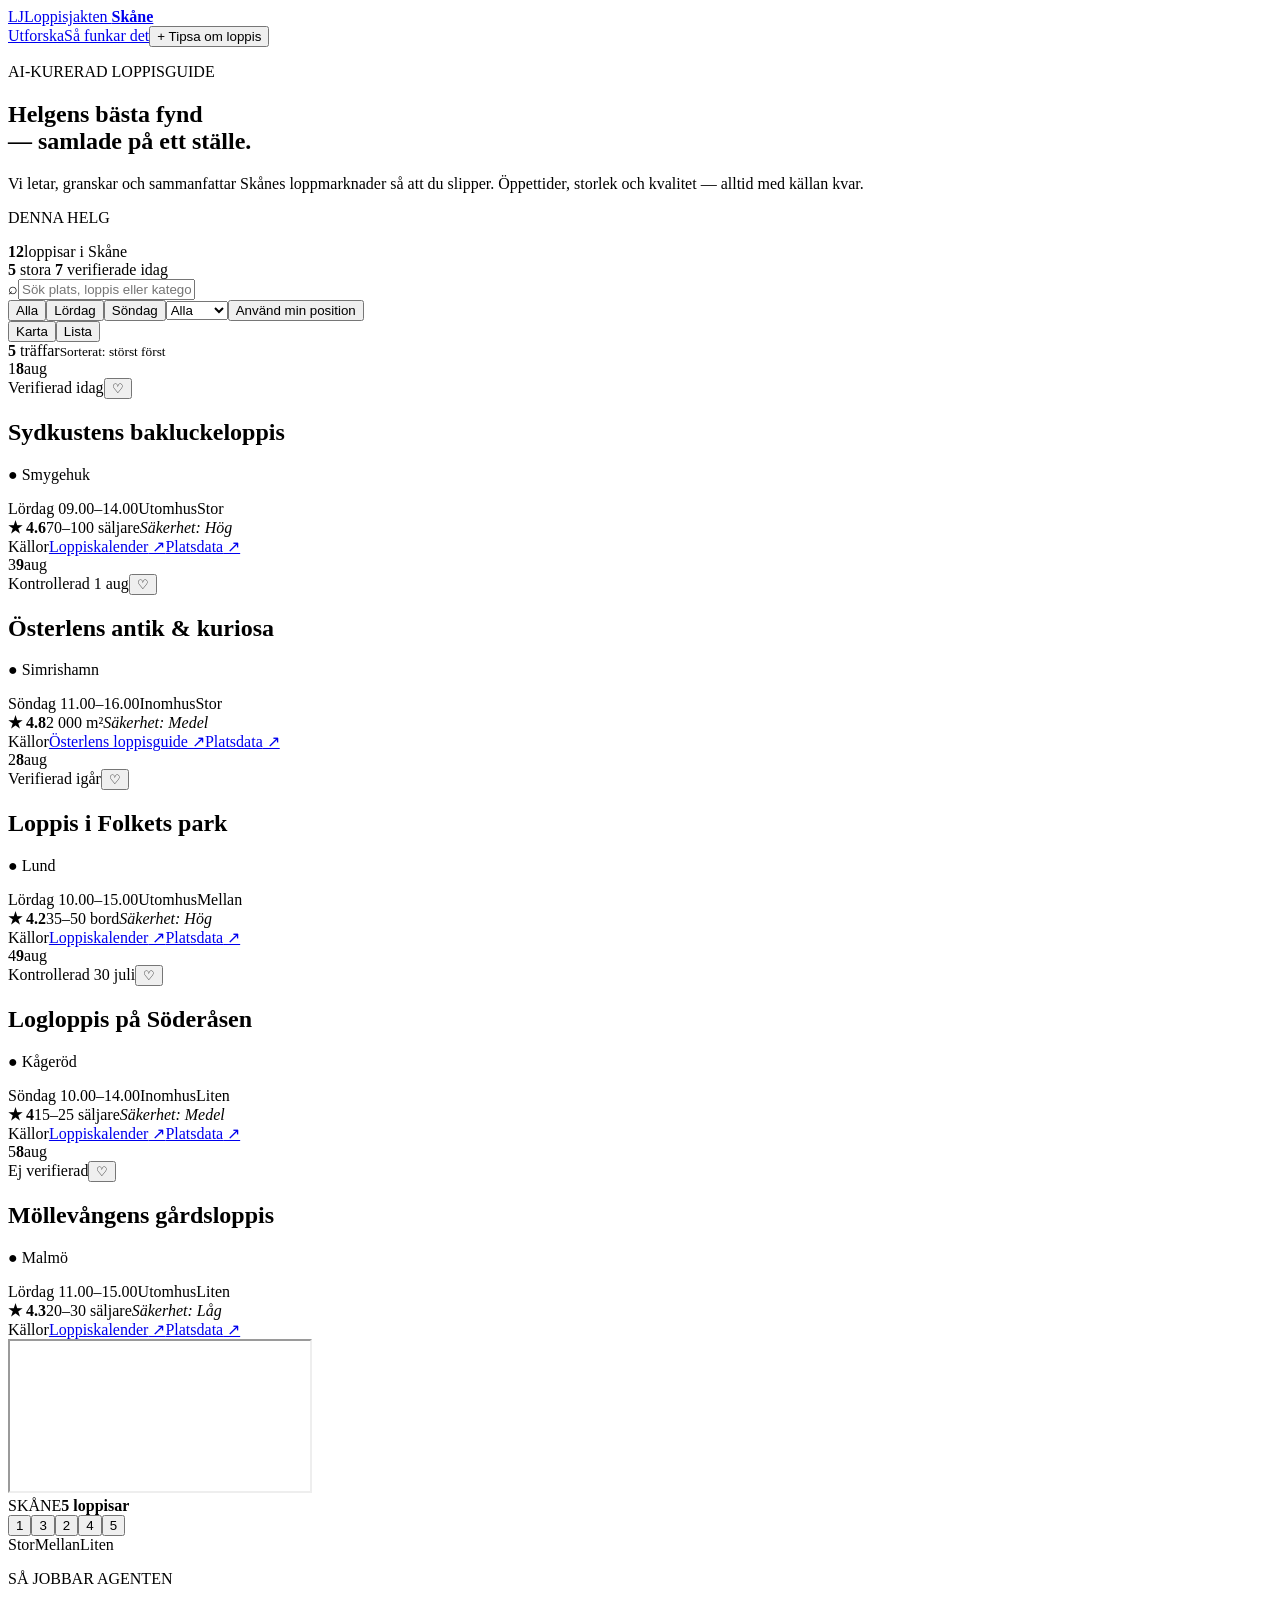
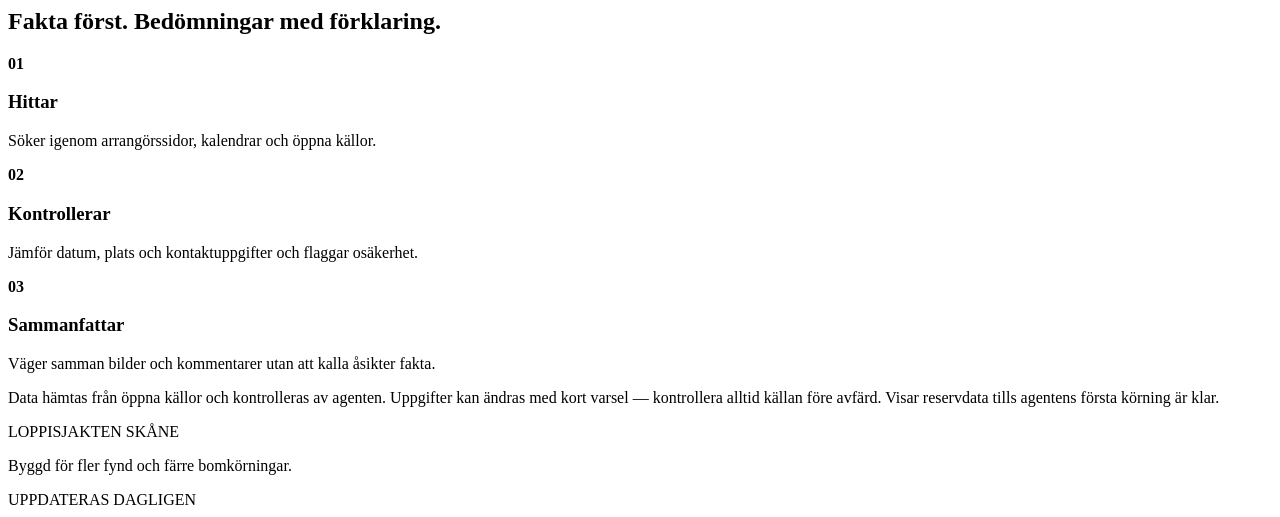
==== commit 0b74c5f0: "Calculate distances from visitor location" ====
--- a/index.html
+++ b/index.html
@@ -1 +1 @@
-<!DOCTYPE html><html lang="sv"><head><meta charSet="utf-8"/><meta name="viewport" content="width=device-width, initial-scale=1"/><link rel="stylesheet" href="/Loppis/_next/static/chunks/0k-n43h6jeyw5.css" data-precedence="next"/><link rel="preload" as="script" fetchPriority="low" href="/Loppis/_next/static/chunks/0-t57aycj0uqz.js"/><script src="/Loppis/_next/static/chunks/0052sdtk8nzzm.js" async=""></script><script src="/Loppis/_next/static/chunks/10mplx1qo1yfm.js" async=""></script><script src="/Loppis/_next/static/chunks/turbopack-15.ivxlloa4ua.js" async=""></script><script src="/Loppis/_next/static/chunks/0os4r2b_q-rny.js" async=""></script><script src="/Loppis/_next/static/chunks/02_9y_gom7aag.js" async=""></script><title>Loppisjakten Skåne</title><meta name="description" content="AI-kurerad guide till helgens loppmarknader i Skåne."/><link rel="icon" href="/favicon.svg"/><script src="/Loppis/_next/static/chunks/03~yq9q893hmn.js" noModule=""></script></head><body><div hidden=""><!--$--><!--/$--></div><main><header class="topbar"><a class="brand" href="#top" aria-label="Loppisjakten startsida"><span class="brandmark">LJ</span><span>Loppisjakten <b>Skåne</b></span></a><nav><a href="#utforska">Utforska</a><a href="#om">Så funkar det</a><button class="tip">+ Tipsa om loppis</button></nav></header><section class="hero" id="top"><div><p class="eyebrow">AI-KURERAD LOPPISGUIDE</p><h1>Helgens bästa fynd<br/>— samlade på ett ställe.</h1><p class="lead">Vi letar, granskar och sammanfattar Skånes loppmarknader så att du slipper. Öppettider, storlek och kvalitet — alltid med källan kvar.</p></div><div class="weekend-card"><p>DENNA HELG</p><strong>12</strong><span>loppisar i Skåne</span><div><b>5</b> stora <i></i> <b>7</b> verifierade idag</div></div></section><section class="controls" id="utforska"><label class="search"><span>⌕</span><input placeholder="Sök plats, loppis eller kategori..." value=""/></label><div class="filters" aria-label="Filter"><button class="active">Alla</button><button class="">Lördag</button><button class="">Söndag</button><select aria-label="Storlek"><option selected="">Alla</option><option>Liten</option><option>Mellan</option><option>Stor</option></select><div class="view-toggle"><button class="active">Karta</button><button class="">Lista</button></div></div></section><section class="explorer "><div class="results"><div class="results-head"><span><b>5</b> träffar</span><small>Sorterat: störst först</small></div><div class="cards"><article id="market-1" class="market-card selected" tabindex="0"><div class="datebox"><span class="market-number" aria-label="Kartnummer 1">1</span><b>8</b><span>aug</span></div><div class="card-main"><div class="card-top"><span class="status ">Verifierad idag</span><button aria-label="Spara loppis">♡</button></div><h2>Sydkustens bakluckeloppis</h2><p class="location">● <!-- -->Smygehuk<!-- --> · <!-- -->47<!-- --> km bort</p><div class="meta"><span>Lördag<!-- --> <!-- -->09.00–14.00</span><span>Utomhus</span><span>Stor</span></div><div class="rating"><b>★ <!-- -->4.6</b><span>70–100 säljare</span><em>Säkerhet: <!-- -->Hög</em></div><div class="source-links"><span>Källor</span><a href="https://bakluckeloppisiskane.se/" target="_blank" rel="noreferrer">Loppiskalender<!-- --> ↗</a><a href="https://www.openstreetmap.org/?mlat=55.340&amp;mlon=13.359#map=15/55.340/13.359" target="_blank" rel="noreferrer">Platsdata<!-- --> ↗</a></div></div></article><article id="market-3" class="market-card " tabindex="0"><div class="datebox"><span class="market-number" aria-label="Kartnummer 3">3</span><b>9</b><span>aug</span></div><div class="card-main"><div class="card-top"><span class="status ">Kontrollerad 1 aug</span><button aria-label="Spara loppis">♡</button></div><h2>Österlens antik &amp; kuriosa</h2><p class="location">● <!-- -->Simrishamn<!-- --> · <!-- -->89<!-- --> km bort</p><div class="meta"><span>Söndag<!-- --> <!-- -->11.00–16.00</span><span>Inomhus</span><span>Stor</span></div><div class="rating"><b>★ <!-- -->4.8</b><span>2 000 m²</span><em>Säkerhet: <!-- -->Medel</em></div><div class="source-links"><span>Källor</span><a href="https://osterlen.se/sv/guide/loppis-antikviteter/" target="_blank" rel="noreferrer">Österlens loppisguide<!-- --> ↗</a><a href="https://www.openstreetmap.org/?mlat=55.556&amp;mlon=14.350#map=15/55.556/14.350" target="_blank" rel="noreferrer">Platsdata<!-- --> ↗</a></div></div></article><article id="market-2" class="market-card " tabindex="0"><div class="datebox"><span class="market-number" aria-label="Kartnummer 2">2</span><b>8</b><span>aug</span></div><div class="card-main"><div class="card-top"><span class="status ">Verifierad igår</span><button aria-label="Spara loppis">♡</button></div><h2>Loppis i Folkets park</h2><p class="location">● <!-- -->Lund<!-- --> · <!-- -->18<!-- --> km bort</p><div class="meta"><span>Lördag<!-- --> <!-- -->10.00–15.00</span><span>Utomhus</span><span>Mellan</span></div><div class="rating"><b>★ <!-- -->4.2</b><span>35–50 bord</span><em>Säkerhet: <!-- -->Hög</em></div><div class="source-links"><span>Källor</span><a href="https://bakluckeloppisiskane.se/" target="_blank" rel="noreferrer">Loppiskalender<!-- --> ↗</a><a href="https://www.openstreetmap.org/?mlat=55.705&amp;mlon=13.192#map=15/55.705/13.192" target="_blank" rel="noreferrer">Platsdata<!-- --> ↗</a></div></div></article><article id="market-4" class="market-card " tabindex="0"><div class="datebox"><span class="market-number" aria-label="Kartnummer 4">4</span><b>9</b><span>aug</span></div><div class="card-main"><div class="card-top"><span class="status ">Kontrollerad 30 juli</span><button aria-label="Spara loppis">♡</button></div><h2>Logloppis på Söderåsen</h2><p class="location">● <!-- -->Kågeröd<!-- --> · <!-- -->52<!-- --> km bort</p><div class="meta"><span>Söndag<!-- --> <!-- -->10.00–14.00</span><span>Inomhus</span><span>Liten</span></div><div class="rating"><b>★ <!-- -->4</b><span>15–25 säljare</span><em>Säkerhet: <!-- -->Medel</em></div><div class="source-links"><span>Källor</span><a href="https://bakluckeloppisiskane.se/" target="_blank" rel="noreferrer">Loppiskalender<!-- --> ↗</a><a href="https://www.openstreetmap.org/?mlat=56.000&amp;mlon=13.087#map=15/56.000/13.087" target="_blank" rel="noreferrer">Platsdata<!-- --> ↗</a></div></div></article><article id="market-5" class="market-card " tabindex="0"><div class="datebox"><span class="market-number" aria-label="Kartnummer 5">5</span><b>8</b><span>aug</span></div><div class="card-main"><div class="card-top"><span class="status warn">Ej verifierad</span><button aria-label="Spara loppis">♡</button></div><h2>Möllevångens gårdsloppis</h2><p class="location">● <!-- -->Malmö<!-- --> · <!-- -->3<!-- --> km bort</p><div class="meta"><span>Lördag<!-- --> <!-- -->11.00–15.00</span><span>Utomhus</span><span>Liten</span></div><div class="rating"><b>★ <!-- -->4.3</b><span>20–30 säljare</span><em>Säkerhet: <!-- -->Låg</em></div><div class="source-links"><span>Källor</span><a href="https://bakluckeloppisiskane.se/" target="_blank" rel="noreferrer">Loppiskalender<!-- --> ↗</a><a href="https://www.openstreetmap.org/?mlat=55.590&amp;mlon=13.000#map=15/55.590/13.000" target="_blank" rel="noreferrer">Platsdata<!-- --> ↗</a></div></div></article></div></div><div class="map" aria-label="Karta över Skåne med loppmarknader"><iframe class="map-frame" title="OpenStreetMap över Skåne" loading="lazy" src="https://www.openstreetmap.org/export/embed.html?bbox=12.35%2C55.25%2C14.65%2C56.35&amp;layer=mapnik"></iframe><div class="map-wash"></div><div class="map-title"><span>SKÅNE</span><b>5<!-- --> loppisar</b></div><button class="pin pin-stor active" style="left:43.9%;top:91.8%" aria-label="1. Sydkustens bakluckeloppis">1</button><button class="pin pin-stor " style="left:87%;top:72.2%" aria-label="3. Österlens antik &amp; kuriosa">3</button><button class="pin pin-mellan " style="left:36.6%;top:58.7%" aria-label="2. Loppis i Folkets park">2</button><button class="pin pin-liten " style="left:32%;top:31.8%" aria-label="4. Logloppis på Söderåsen">4</button><button class="pin pin-liten " style="left:28.3%;top:69.1%" aria-label="5. Möllevångens gårdsloppis">5</button><div class="map-legend"><span><i class="lg"></i>Stor</span><span><i class="lm"></i>Mellan</span><span><i class="ls"></i>Liten</span></div></div></section><section class="trust" id="om"><p class="eyebrow">SÅ JOBBAR AGENTEN</p><h2>Fakta först. Bedömningar med förklaring.</h2><div class="trust-grid"><div><b>01</b><h3>Hittar</h3><p>Söker igenom arrangörssidor, kalendrar och öppna källor.</p></div><div><b>02</b><h3>Kontrollerar</h3><p>Jämför datum, plats och kontaktuppgifter och flaggar osäkerhet.</p></div><div><b>03</b><h3>Sammanfattar</h3><p>Väger samman bilder och kommentarer utan att kalla åsikter fakta.</p></div></div><p class="disclaimer">Data hämtas från öppna källor och kontrolleras av agenten. Uppgifter kan ändras med kort varsel — kontrollera alltid källan före avfärd.<!-- --> Visar reservdata tills agentens första körning är klar.</p></section><footer><span>LOPPISJAKTEN SKÅNE</span><p>Byggd för fler fynd och färre bomkörningar.</p><span>UPPDATERAS DAGLIGEN</span></footer></main><!--$--><!--/$--><script src="/Loppis/_next/static/chunks/0-t57aycj0uqz.js" id="_R_" async=""></script><script>(self.__next_f=self.__next_f||[]).push([0])</script><script>self.__next_f.push([1,"1:\"$Sreact.fragment\"\n2:I[28270,[\"/Loppis/_next/static/chunks/0os4r2b_q-rny.js\"],\"default\"]\n3:I[7640,[\"/Loppis/_next/static/chunks/0os4r2b_q-rny.js\"],\"default\"]\n4:I[22789,[\"/Loppis/_next/static/chunks/0os4r2b_q-rny.js\"],\"ClientPageRoot\"]\n5:I[31713,[\"/Loppis/_next/static/chunks/0os4r2b_q-rny.js\",\"/Loppis/_next/static/chunks/02_9y_gom7aag.js\"],\"default\"]\n8:I[84080,[\"/Loppis/_next/static/chunks/0os4r2b_q-rny.js\"],\"OutletBoundary\"]\n9:\"$Sreact.suspense\"\nb:I[84080,[\"/Loppis/_next/static/chunks/0os4r2b_q-rny.js\"],\"ViewportBoundary\"]\nd:I[84080,[\"/Loppis/_next/static/chunks/0os4r2b_q-rny.js\"],\"MetadataBoundary\"]\nf:I[48574,[\"/Loppis/_next/static/chunks/0os4r2b_q-rny.js\"],\"default\",1]\n:HL[\"/Loppis/_next/static/chunks/0k-n43h6jeyw5.css\",\"style\"]\n"])</script><script>self.__next_f.push([1,"0:{\"P\":null,\"c\":[\"\",\"\"],\"q\":\"\",\"i\":false,\"f\":[[[\"\",{\"children\":[\"__PAGE__\",{}]},\"$undefined\",\"$undefined\",16],[[\"$\",\"$1\",\"c\",{\"children\":[[[\"$\",\"link\",\"0\",{\"rel\":\"stylesheet\",\"href\":\"/Loppis/_next/static/chunks/0k-n43h6jeyw5.css\",\"precedence\":\"next\",\"crossOrigin\":\"$undefined\",\"nonce\":\"$undefined\"}],[\"$\",\"script\",\"script-0\",{\"src\":\"/Loppis/_next/static/chunks/0os4r2b_q-rny.js\",\"async\":true,\"nonce\":\"$undefined\"}]],[\"$\",\"html\",null,{\"lang\":\"sv\",\"children\":[\"$\",\"body\",null,{\"children\":[\"$\",\"$L2\",null,{\"parallelRouterKey\":\"children\",\"error\":\"$undefined\",\"errorStyles\":\"$undefined\",\"errorScripts\":\"$undefined\",\"template\":[\"$\",\"$L3\",null,{}],\"templateStyles\":\"$undefined\",\"templateScripts\":\"$undefined\",\"notFound\":[[[\"$\",\"title\",null,{\"children\":\"404: This page could not be found.\"}],[\"$\",\"div\",null,{\"style\":{\"fontFamily\":\"system-ui,\\\"Segoe UI\\\",Roboto,Helvetica,Arial,sans-serif,\\\"Apple Color Emoji\\\",\\\"Segoe UI Emoji\\\"\",\"height\":\"100vh\",\"textAlign\":\"center\",\"display\":\"flex\",\"flexDirection\":\"column\",\"alignItems\":\"center\",\"justifyContent\":\"center\"},\"children\":[\"$\",\"div\",null,{\"children\":[[\"$\",\"style\",null,{\"dangerouslySetInnerHTML\":{\"__html\":\"body{color:#000;background:#fff;margin:0}.next-error-h1{border-right:1px solid rgba(0,0,0,.3)}@media (prefers-color-scheme:dark){body{color:#fff;background:#000}.next-error-h1{border-right:1px solid rgba(255,255,255,.3)}}\"}}],[\"$\",\"h1\",null,{\"className\":\"next-error-h1\",\"style\":{\"display\":\"inline-block\",\"margin\":\"0 20px 0 0\",\"padding\":\"0 23px 0 0\",\"fontSize\":24,\"fontWeight\":500,\"verticalAlign\":\"top\",\"lineHeight\":\"49px\"},\"children\":404}],[\"$\",\"div\",null,{\"style\":{\"display\":\"inline-block\"},\"children\":[\"$\",\"h2\",null,{\"style\":{\"fontSize\":14,\"fontWeight\":400,\"lineHeight\":\"49px\",\"margin\":0},\"children\":\"This page could not be found.\"}]}]]}]}]],[]],\"forbidden\":\"$undefined\",\"unauthorized\":\"$undefined\"}]}]}]]}],{\"children\":[[\"$\",\"$1\",\"c\",{\"children\":[[\"$\",\"$L4\",null,{\"Component\":\"$5\",\"serverProvidedParams\":{\"searchParams\":{},\"params\":{},\"promises\":[\"$@6\",\"$@7\"]}}],[[\"$\",\"script\",\"script-0\",{\"src\":\"/Loppis/_next/static/chunks/02_9y_gom7aag.js\",\"async\":true,\"nonce\":\"$undefined\"}]],[\"$\",\"$L8\",null,{\"children\":[\"$\",\"$9\",null,{\"name\":\"Next.MetadataOutlet\",\"children\":\"$@a\"}]}]]}],{},null,false,null]},null,false,null],[\"$\",\"$1\",\"h\",{\"children\":[null,[\"$\",\"$Lb\",null,{\"children\":\"$Lc\"}],[\"$\",\"div\",null,{\"hidden\":true,\"children\":[\"$\",\"$Ld\",null,{\"children\":[\"$\",\"$9\",null,{\"name\":\"Next.Metadata\",\"children\":\"$Le\"}]}]}],null]}],false]],\"m\":\"$undefined\",\"G\":[\"$f\",[[\"$\",\"link\",\"0\",{\"rel\":\"stylesheet\",\"href\":\"/Loppis/_next/static/chunks/0k-n43h6jeyw5.css\",\"precedence\":\"next\",\"crossOrigin\":\"$undefined\",\"nonce\":\"$undefined\"}]]],\"S\":true,\"h\":null,\"s\":\"$undefined\",\"l\":\"$undefined\",\"p\":\"$undefined\",\"d\":\"$undefined\",\"b\":\"R4oSPFAbDuE_8ZthNDmIV\"}\n"])</script><script>self.__next_f.push([1,"6:{}\n7:\"$0:f:0:1:1:children:0:props:children:0:props:serverProvidedParams:params\"\n"])</script><script>self.__next_f.push([1,"c:[[\"$\",\"meta\",\"0\",{\"charSet\":\"utf-8\"}],[\"$\",\"meta\",\"1\",{\"name\":\"viewport\",\"content\":\"width=device-width, initial-scale=1\"}]]\n"])</script><script>self.__next_f.push([1,"10:I[77576,[\"/Loppis/_next/static/chunks/0os4r2b_q-rny.js\"],\"IconMark\"]\na:null\ne:[[\"$\",\"title\",\"0\",{\"children\":\"Loppisjakten Skåne\"}],[\"$\",\"meta\",\"1\",{\"name\":\"description\",\"content\":\"AI-kurerad guide till helgens loppmarknader i Skåne.\"}],[\"$\",\"link\",\"2\",{\"rel\":\"icon\",\"href\":\"/favicon.svg\"}],[\"$\",\"$L10\",\"3\",{}]]\n"])</script></body></html>+<!DOCTYPE html><html lang="sv"><head><meta charSet="utf-8"/><meta name="viewport" content="width=device-width, initial-scale=1"/><link rel="stylesheet" href="/Loppis/_next/static/chunks/0k-n43h6jeyw5.css" data-precedence="next"/><link rel="preload" as="script" fetchPriority="low" href="/Loppis/_next/static/chunks/0-t57aycj0uqz.js"/><script src="/Loppis/_next/static/chunks/0052sdtk8nzzm.js" async=""></script><script src="/Loppis/_next/static/chunks/10mplx1qo1yfm.js" async=""></script><script src="/Loppis/_next/static/chunks/turbopack-15.ivxlloa4ua.js" async=""></script><script src="/Loppis/_next/static/chunks/0os4r2b_q-rny.js" async=""></script><script src="/Loppis/_next/static/chunks/078ev89d.gqqt.js" async=""></script><title>Loppisjakten Skåne</title><meta name="description" content="AI-kurerad guide till helgens loppmarknader i Skåne."/><link rel="icon" href="/favicon.svg"/><script src="/Loppis/_next/static/chunks/03~yq9q893hmn.js" noModule=""></script></head><body><div hidden=""><!--$--><!--/$--></div><main><header class="topbar"><a class="brand" href="#top" aria-label="Loppisjakten startsida"><span class="brandmark">LJ</span><span>Loppisjakten <b>Skåne</b></span></a><nav><a href="#utforska">Utforska</a><a href="#om">Så funkar det</a><button class="tip">+ Tipsa om loppis</button></nav></header><section class="hero" id="top"><div><p class="eyebrow">AI-KURERAD LOPPISGUIDE</p><h1>Helgens bästa fynd<br/>— samlade på ett ställe.</h1><p class="lead">Vi letar, granskar och sammanfattar Skånes loppmarknader så att du slipper. Öppettider, storlek och kvalitet — alltid med källan kvar.</p></div><div class="weekend-card"><p>DENNA HELG</p><strong>12</strong><span>loppisar i Skåne</span><div><b>5</b> stora <i></i> <b>7</b> verifierade idag</div></div></section><section class="controls" id="utforska"><label class="search"><span>⌕</span><input placeholder="Sök plats, loppis eller kategori..." value=""/></label><div class="filters" aria-label="Filter"><button class="active">Alla</button><button class="">Lördag</button><button class="">Söndag</button><select aria-label="Storlek"><option selected="">Alla</option><option>Liten</option><option>Mellan</option><option>Stor</option></select><button class="">Använd min position</button><div class="view-toggle"><button class="active">Karta</button><button class="">Lista</button></div></div></section><section class="explorer "><div class="results"><div class="results-head"><span><b>5</b> träffar</span><small>Sorterat: störst först</small></div><div class="cards"><article id="market-1" class="market-card selected" tabindex="0"><div class="datebox"><span class="market-number" aria-label="Kartnummer 1">1</span><b>8</b><span>aug</span></div><div class="card-main"><div class="card-top"><span class="status ">Verifierad idag</span><button aria-label="Spara loppis">♡</button></div><h2>Sydkustens bakluckeloppis</h2><p class="location">● <!-- -->Smygehuk</p><div class="meta"><span>Lördag<!-- --> <!-- -->09.00–14.00</span><span>Utomhus</span><span>Stor</span></div><div class="rating"><b>★ <!-- -->4.6</b><span>70–100 säljare</span><em>Säkerhet: <!-- -->Hög</em></div><div class="source-links"><span>Källor</span><a href="https://bakluckeloppisiskane.se/" target="_blank" rel="noreferrer">Loppiskalender<!-- --> ↗</a><a href="https://www.openstreetmap.org/?mlat=55.340&amp;mlon=13.359#map=15/55.340/13.359" target="_blank" rel="noreferrer">Platsdata<!-- --> ↗</a></div></div></article><article id="market-3" class="market-card " tabindex="0"><div class="datebox"><span class="market-number" aria-label="Kartnummer 3">3</span><b>9</b><span>aug</span></div><div class="card-main"><div class="card-top"><span class="status ">Kontrollerad 1 aug</span><button aria-label="Spara loppis">♡</button></div><h2>Österlens antik &amp; kuriosa</h2><p class="location">● <!-- -->Simrishamn</p><div class="meta"><span>Söndag<!-- --> <!-- -->11.00–16.00</span><span>Inomhus</span><span>Stor</span></div><div class="rating"><b>★ <!-- -->4.8</b><span>2 000 m²</span><em>Säkerhet: <!-- -->Medel</em></div><div class="source-links"><span>Källor</span><a href="https://osterlen.se/sv/guide/loppis-antikviteter/" target="_blank" rel="noreferrer">Österlens loppisguide<!-- --> ↗</a><a href="https://www.openstreetmap.org/?mlat=55.556&amp;mlon=14.350#map=15/55.556/14.350" target="_blank" rel="noreferrer">Platsdata<!-- --> ↗</a></div></div></article><article id="market-2" class="market-card " tabindex="0"><div class="datebox"><span class="market-number" aria-label="Kartnummer 2">2</span><b>8</b><span>aug</span></div><div class="card-main"><div class="card-top"><span class="status ">Verifierad igår</span><button aria-label="Spara loppis">♡</button></div><h2>Loppis i Folkets park</h2><p class="location">● <!-- -->Lund</p><div class="meta"><span>Lördag<!-- --> <!-- -->10.00–15.00</span><span>Utomhus</span><span>Mellan</span></div><div class="rating"><b>★ <!-- -->4.2</b><span>35–50 bord</span><em>Säkerhet: <!-- -->Hög</em></div><div class="source-links"><span>Källor</span><a href="https://bakluckeloppisiskane.se/" target="_blank" rel="noreferrer">Loppiskalender<!-- --> ↗</a><a href="https://www.openstreetmap.org/?mlat=55.705&amp;mlon=13.192#map=15/55.705/13.192" target="_blank" rel="noreferrer">Platsdata<!-- --> ↗</a></div></div></article><article id="market-4" class="market-card " tabindex="0"><div class="datebox"><span class="market-number" aria-label="Kartnummer 4">4</span><b>9</b><span>aug</span></div><div class="card-main"><div class="card-top"><span class="status ">Kontrollerad 30 juli</span><button aria-label="Spara loppis">♡</button></div><h2>Logloppis på Söderåsen</h2><p class="location">● <!-- -->Kågeröd</p><div class="meta"><span>Söndag<!-- --> <!-- -->10.00–14.00</span><span>Inomhus</span><span>Liten</span></div><div class="rating"><b>★ <!-- -->4</b><span>15–25 säljare</span><em>Säkerhet: <!-- -->Medel</em></div><div class="source-links"><span>Källor</span><a href="https://bakluckeloppisiskane.se/" target="_blank" rel="noreferrer">Loppiskalender<!-- --> ↗</a><a href="https://www.openstreetmap.org/?mlat=56.000&amp;mlon=13.087#map=15/56.000/13.087" target="_blank" rel="noreferrer">Platsdata<!-- --> ↗</a></div></div></article><article id="market-5" class="market-card " tabindex="0"><div class="datebox"><span class="market-number" aria-label="Kartnummer 5">5</span><b>8</b><span>aug</span></div><div class="card-main"><div class="card-top"><span class="status warn">Ej verifierad</span><button aria-label="Spara loppis">♡</button></div><h2>Möllevångens gårdsloppis</h2><p class="location">● <!-- -->Malmö</p><div class="meta"><span>Lördag<!-- --> <!-- -->11.00–15.00</span><span>Utomhus</span><span>Liten</span></div><div class="rating"><b>★ <!-- -->4.3</b><span>20–30 säljare</span><em>Säkerhet: <!-- -->Låg</em></div><div class="source-links"><span>Källor</span><a href="https://bakluckeloppisiskane.se/" target="_blank" rel="noreferrer">Loppiskalender<!-- --> ↗</a><a href="https://www.openstreetmap.org/?mlat=55.590&amp;mlon=13.000#map=15/55.590/13.000" target="_blank" rel="noreferrer">Platsdata<!-- --> ↗</a></div></div></article></div></div><div class="map" aria-label="Karta över Skåne med loppmarknader"><iframe class="map-frame" title="OpenStreetMap över Skåne" loading="lazy" src="https://www.openstreetmap.org/export/embed.html?bbox=12.35%2C55.25%2C14.65%2C56.35&amp;layer=mapnik"></iframe><div class="map-wash"></div><div class="map-title"><span>SKÅNE</span><b>5<!-- --> loppisar</b></div><button class="pin pin-stor active" style="left:61%;top:84%" aria-label="1. Sydkustens bakluckeloppis">1</button><button class="pin pin-stor " style="left:83%;top:65%" aria-label="3. Österlens antik &amp; kuriosa">3</button><button class="pin pin-mellan " style="left:48%;top:48%" aria-label="2. Loppis i Folkets park">2</button><button class="pin pin-liten " style="left:38%;top:27%" aria-label="4. Logloppis på Söderåsen">4</button><button class="pin pin-liten " style="left:42%;top:76%" aria-label="5. Möllevångens gårdsloppis">5</button><div class="map-legend"><span><i class="lg"></i>Stor</span><span><i class="lm"></i>Mellan</span><span><i class="ls"></i>Liten</span></div></div></section><section class="trust" id="om"><p class="eyebrow">SÅ JOBBAR AGENTEN</p><h2>Fakta först. Bedömningar med förklaring.</h2><div class="trust-grid"><div><b>01</b><h3>Hittar</h3><p>Söker igenom arrangörssidor, kalendrar och öppna källor.</p></div><div><b>02</b><h3>Kontrollerar</h3><p>Jämför datum, plats och kontaktuppgifter och flaggar osäkerhet.</p></div><div><b>03</b><h3>Sammanfattar</h3><p>Väger samman bilder och kommentarer utan att kalla åsikter fakta.</p></div></div><p class="disclaimer">Data hämtas från öppna källor och kontrolleras av agenten. Uppgifter kan ändras med kort varsel — kontrollera alltid källan före avfärd.<!-- --> Visar reservdata tills agentens första körning är klar.</p></section><footer><span>LOPPISJAKTEN SKÅNE</span><p>Byggd för fler fynd och färre bomkörningar.</p><span>UPPDATERAS DAGLIGEN</span></footer></main><!--$--><!--/$--><script src="/Loppis/_next/static/chunks/0-t57aycj0uqz.js" id="_R_" async=""></script><script>(self.__next_f=self.__next_f||[]).push([0])</script><script>self.__next_f.push([1,"1:\"$Sreact.fragment\"\n2:I[28270,[\"/Loppis/_next/static/chunks/0os4r2b_q-rny.js\"],\"default\"]\n3:I[7640,[\"/Loppis/_next/static/chunks/0os4r2b_q-rny.js\"],\"default\"]\n4:I[22789,[\"/Loppis/_next/static/chunks/0os4r2b_q-rny.js\"],\"ClientPageRoot\"]\n5:I[31713,[\"/Loppis/_next/static/chunks/0os4r2b_q-rny.js\",\"/Loppis/_next/static/chunks/078ev89d.gqqt.js\"],\"default\"]\n8:I[84080,[\"/Loppis/_next/static/chunks/0os4r2b_q-rny.js\"],\"OutletBoundary\"]\n9:\"$Sreact.suspense\"\nb:I[84080,[\"/Loppis/_next/static/chunks/0os4r2b_q-rny.js\"],\"ViewportBoundary\"]\nd:I[84080,[\"/Loppis/_next/static/chunks/0os4r2b_q-rny.js\"],\"MetadataBoundary\"]\nf:I[48574,[\"/Loppis/_next/static/chunks/0os4r2b_q-rny.js\"],\"default\",1]\n:HL[\"/Loppis/_next/static/chunks/0k-n43h6jeyw5.css\",\"style\"]\n"])</script><script>self.__next_f.push([1,"0:{\"P\":null,\"c\":[\"\",\"\"],\"q\":\"\",\"i\":false,\"f\":[[[\"\",{\"children\":[\"__PAGE__\",{}]},\"$undefined\",\"$undefined\",16],[[\"$\",\"$1\",\"c\",{\"children\":[[[\"$\",\"link\",\"0\",{\"rel\":\"stylesheet\",\"href\":\"/Loppis/_next/static/chunks/0k-n43h6jeyw5.css\",\"precedence\":\"next\",\"crossOrigin\":\"$undefined\",\"nonce\":\"$undefined\"}],[\"$\",\"script\",\"script-0\",{\"src\":\"/Loppis/_next/static/chunks/0os4r2b_q-rny.js\",\"async\":true,\"nonce\":\"$undefined\"}]],[\"$\",\"html\",null,{\"lang\":\"sv\",\"children\":[\"$\",\"body\",null,{\"children\":[\"$\",\"$L2\",null,{\"parallelRouterKey\":\"children\",\"error\":\"$undefined\",\"errorStyles\":\"$undefined\",\"errorScripts\":\"$undefined\",\"template\":[\"$\",\"$L3\",null,{}],\"templateStyles\":\"$undefined\",\"templateScripts\":\"$undefined\",\"notFound\":[[[\"$\",\"title\",null,{\"children\":\"404: This page could not be found.\"}],[\"$\",\"div\",null,{\"style\":{\"fontFamily\":\"system-ui,\\\"Segoe UI\\\",Roboto,Helvetica,Arial,sans-serif,\\\"Apple Color Emoji\\\",\\\"Segoe UI Emoji\\\"\",\"height\":\"100vh\",\"textAlign\":\"center\",\"display\":\"flex\",\"flexDirection\":\"column\",\"alignItems\":\"center\",\"justifyContent\":\"center\"},\"children\":[\"$\",\"div\",null,{\"children\":[[\"$\",\"style\",null,{\"dangerouslySetInnerHTML\":{\"__html\":\"body{color:#000;background:#fff;margin:0}.next-error-h1{border-right:1px solid rgba(0,0,0,.3)}@media (prefers-color-scheme:dark){body{color:#fff;background:#000}.next-error-h1{border-right:1px solid rgba(255,255,255,.3)}}\"}}],[\"$\",\"h1\",null,{\"className\":\"next-error-h1\",\"style\":{\"display\":\"inline-block\",\"margin\":\"0 20px 0 0\",\"padding\":\"0 23px 0 0\",\"fontSize\":24,\"fontWeight\":500,\"verticalAlign\":\"top\",\"lineHeight\":\"49px\"},\"children\":404}],[\"$\",\"div\",null,{\"style\":{\"display\":\"inline-block\"},\"children\":[\"$\",\"h2\",null,{\"style\":{\"fontSize\":14,\"fontWeight\":400,\"lineHeight\":\"49px\",\"margin\":0},\"children\":\"This page could not be found.\"}]}]]}]}]],[]],\"forbidden\":\"$undefined\",\"unauthorized\":\"$undefined\"}]}]}]]}],{\"children\":[[\"$\",\"$1\",\"c\",{\"children\":[[\"$\",\"$L4\",null,{\"Component\":\"$5\",\"serverProvidedParams\":{\"searchParams\":{},\"params\":{},\"promises\":[\"$@6\",\"$@7\"]}}],[[\"$\",\"script\",\"script-0\",{\"src\":\"/Loppis/_next/static/chunks/078ev89d.gqqt.js\",\"async\":true,\"nonce\":\"$undefined\"}]],[\"$\",\"$L8\",null,{\"children\":[\"$\",\"$9\",null,{\"name\":\"Next.MetadataOutlet\",\"children\":\"$@a\"}]}]]}],{},null,false,null]},null,false,null],[\"$\",\"$1\",\"h\",{\"children\":[null,[\"$\",\"$Lb\",null,{\"children\":\"$Lc\"}],[\"$\",\"div\",null,{\"hidden\":true,\"children\":[\"$\",\"$Ld\",null,{\"children\":[\"$\",\"$9\",null,{\"name\":\"Next.Metadata\",\"children\":\"$Le\"}]}]}],null]}],false]],\"m\":\"$undefined\",\"G\":[\"$f\",[[\"$\",\"link\",\"0\",{\"rel\":\"stylesheet\",\"href\":\"/Loppis/_next/static/chunks/0k-n43h6jeyw5.css\",\"precedence\":\"next\",\"crossOrigin\":\"$undefined\",\"nonce\":\"$undefined\"}]]],\"S\":true,\"h\":null,\"s\":\"$undefined\",\"l\":\"$undefined\",\"p\":\"$undefined\",\"d\":\"$undefined\",\"b\":\"6-Nf2aUwYORm6RTAg9Zuv\"}\n"])</script><script>self.__next_f.push([1,"6:{}\n7:\"$0:f:0:1:1:children:0:props:children:0:props:serverProvidedParams:params\"\n"])</script><script>self.__next_f.push([1,"c:[[\"$\",\"meta\",\"0\",{\"charSet\":\"utf-8\"}],[\"$\",\"meta\",\"1\",{\"name\":\"viewport\",\"content\":\"width=device-width, initial-scale=1\"}]]\n"])</script><script>self.__next_f.push([1,"10:I[77576,[\"/Loppis/_next/static/chunks/0os4r2b_q-rny.js\"],\"IconMark\"]\na:null\ne:[[\"$\",\"title\",\"0\",{\"children\":\"Loppisjakten Skåne\"}],[\"$\",\"meta\",\"1\",{\"name\":\"description\",\"content\":\"AI-kurerad guide till helgens loppmarknader i Skåne.\"}],[\"$\",\"link\",\"2\",{\"rel\":\"icon\",\"href\":\"/favicon.svg\"}],[\"$\",\"$L10\",\"3\",{}]]\n"])</script></body></html>
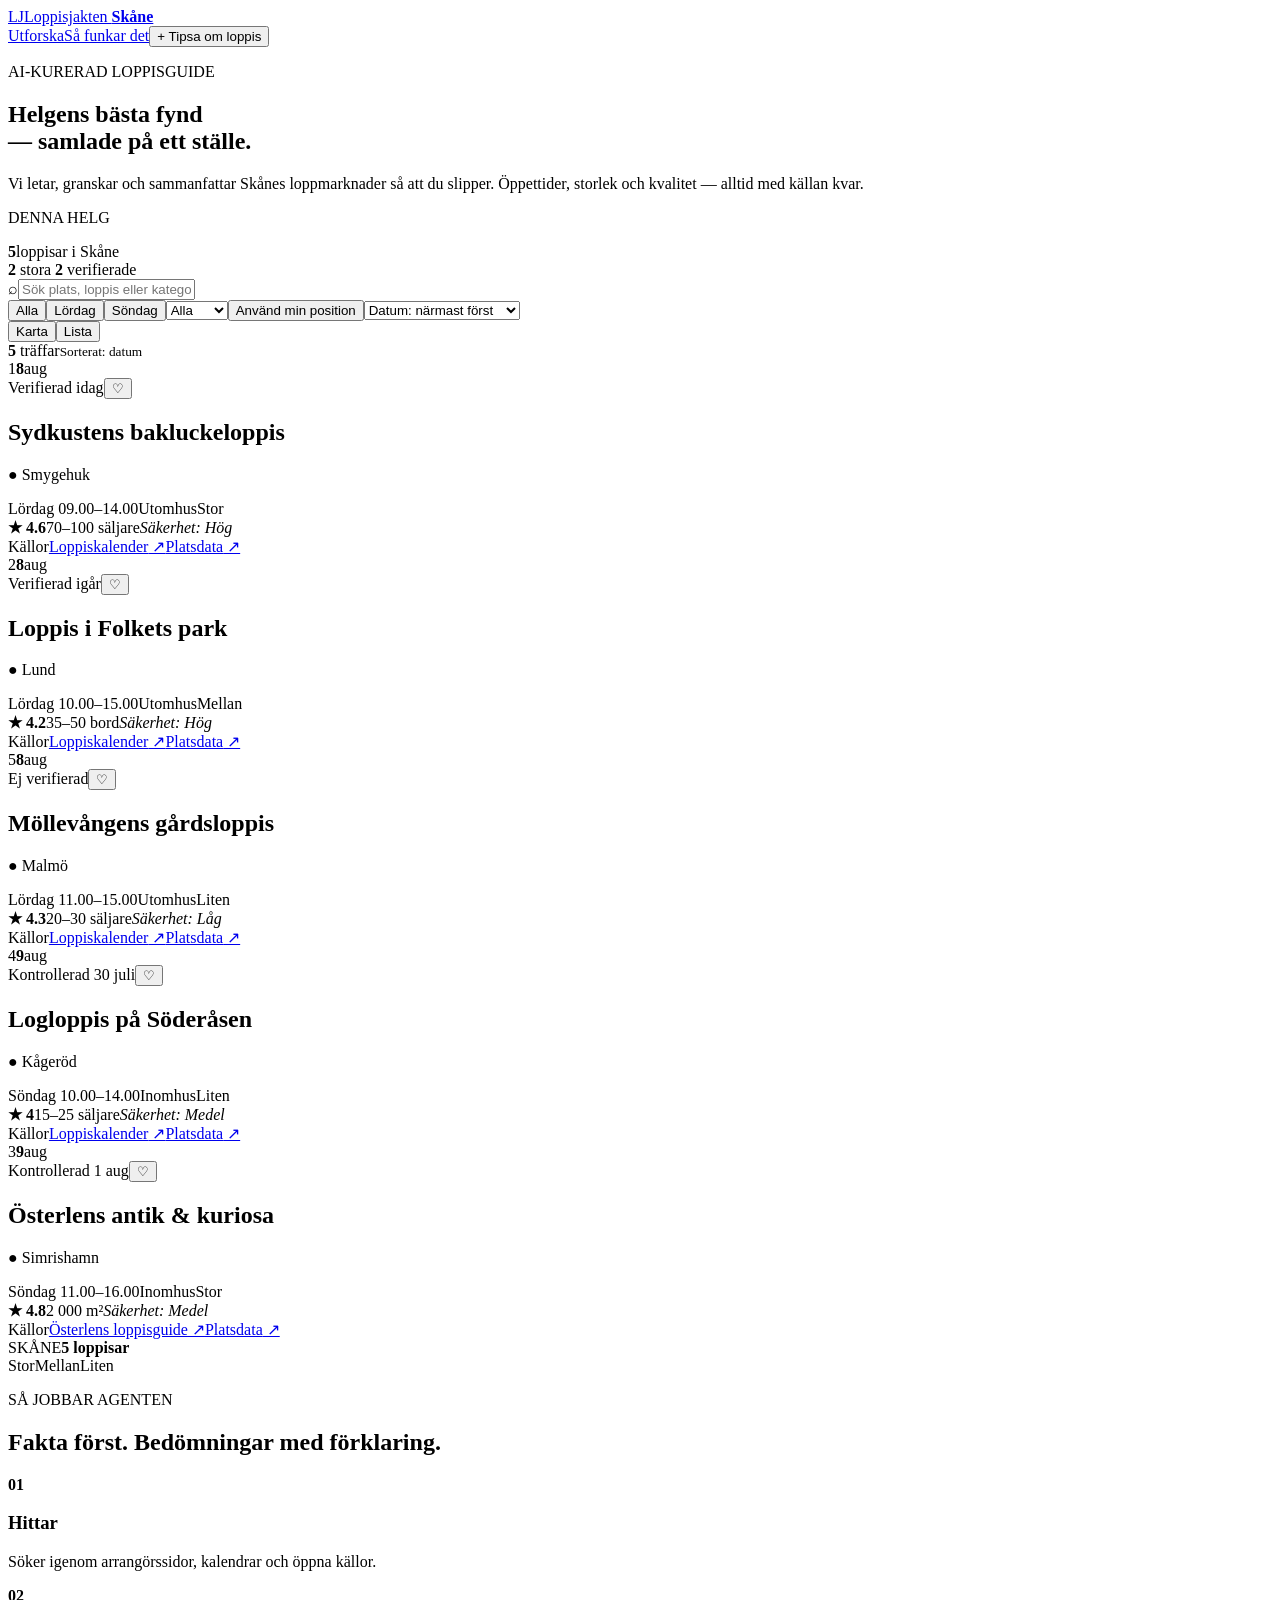
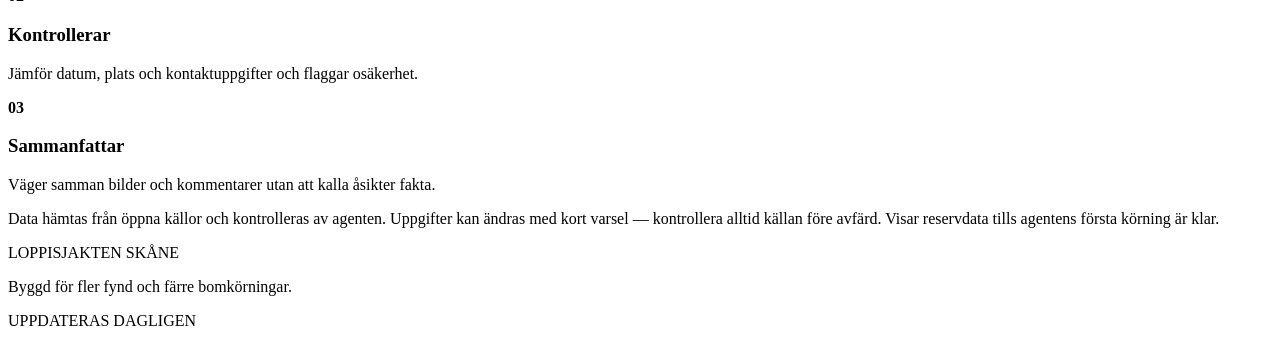
==== commit 9de32019: "Add interactive map and flexible sorting" ====
--- a/index.html
+++ b/index.html
@@ -1 +1 @@
-<!DOCTYPE html><html lang="sv"><head><meta charSet="utf-8"/><meta name="viewport" content="width=device-width, initial-scale=1"/><link rel="stylesheet" href="/Loppis/_next/static/chunks/0k-n43h6jeyw5.css" data-precedence="next"/><link rel="preload" as="script" fetchPriority="low" href="/Loppis/_next/static/chunks/0-t57aycj0uqz.js"/><script src="/Loppis/_next/static/chunks/0052sdtk8nzzm.js" async=""></script><script src="/Loppis/_next/static/chunks/10mplx1qo1yfm.js" async=""></script><script src="/Loppis/_next/static/chunks/turbopack-15.ivxlloa4ua.js" async=""></script><script src="/Loppis/_next/static/chunks/0os4r2b_q-rny.js" async=""></script><script src="/Loppis/_next/static/chunks/078ev89d.gqqt.js" async=""></script><title>Loppisjakten Skåne</title><meta name="description" content="AI-kurerad guide till helgens loppmarknader i Skåne."/><link rel="icon" href="/favicon.svg"/><script src="/Loppis/_next/static/chunks/03~yq9q893hmn.js" noModule=""></script></head><body><div hidden=""><!--$--><!--/$--></div><main><header class="topbar"><a class="brand" href="#top" aria-label="Loppisjakten startsida"><span class="brandmark">LJ</span><span>Loppisjakten <b>Skåne</b></span></a><nav><a href="#utforska">Utforska</a><a href="#om">Så funkar det</a><button class="tip">+ Tipsa om loppis</button></nav></header><section class="hero" id="top"><div><p class="eyebrow">AI-KURERAD LOPPISGUIDE</p><h1>Helgens bästa fynd<br/>— samlade på ett ställe.</h1><p class="lead">Vi letar, granskar och sammanfattar Skånes loppmarknader så att du slipper. Öppettider, storlek och kvalitet — alltid med källan kvar.</p></div><div class="weekend-card"><p>DENNA HELG</p><strong>12</strong><span>loppisar i Skåne</span><div><b>5</b> stora <i></i> <b>7</b> verifierade idag</div></div></section><section class="controls" id="utforska"><label class="search"><span>⌕</span><input placeholder="Sök plats, loppis eller kategori..." value=""/></label><div class="filters" aria-label="Filter"><button class="active">Alla</button><button class="">Lördag</button><button class="">Söndag</button><select aria-label="Storlek"><option selected="">Alla</option><option>Liten</option><option>Mellan</option><option>Stor</option></select><button class="">Använd min position</button><div class="view-toggle"><button class="active">Karta</button><button class="">Lista</button></div></div></section><section class="explorer "><div class="results"><div class="results-head"><span><b>5</b> träffar</span><small>Sorterat: störst först</small></div><div class="cards"><article id="market-1" class="market-card selected" tabindex="0"><div class="datebox"><span class="market-number" aria-label="Kartnummer 1">1</span><b>8</b><span>aug</span></div><div class="card-main"><div class="card-top"><span class="status ">Verifierad idag</span><button aria-label="Spara loppis">♡</button></div><h2>Sydkustens bakluckeloppis</h2><p class="location">● <!-- -->Smygehuk</p><div class="meta"><span>Lördag<!-- --> <!-- -->09.00–14.00</span><span>Utomhus</span><span>Stor</span></div><div class="rating"><b>★ <!-- -->4.6</b><span>70–100 säljare</span><em>Säkerhet: <!-- -->Hög</em></div><div class="source-links"><span>Källor</span><a href="https://bakluckeloppisiskane.se/" target="_blank" rel="noreferrer">Loppiskalender<!-- --> ↗</a><a href="https://www.openstreetmap.org/?mlat=55.340&amp;mlon=13.359#map=15/55.340/13.359" target="_blank" rel="noreferrer">Platsdata<!-- --> ↗</a></div></div></article><article id="market-3" class="market-card " tabindex="0"><div class="datebox"><span class="market-number" aria-label="Kartnummer 3">3</span><b>9</b><span>aug</span></div><div class="card-main"><div class="card-top"><span class="status ">Kontrollerad 1 aug</span><button aria-label="Spara loppis">♡</button></div><h2>Österlens antik &amp; kuriosa</h2><p class="location">● <!-- -->Simrishamn</p><div class="meta"><span>Söndag<!-- --> <!-- -->11.00–16.00</span><span>Inomhus</span><span>Stor</span></div><div class="rating"><b>★ <!-- -->4.8</b><span>2 000 m²</span><em>Säkerhet: <!-- -->Medel</em></div><div class="source-links"><span>Källor</span><a href="https://osterlen.se/sv/guide/loppis-antikviteter/" target="_blank" rel="noreferrer">Österlens loppisguide<!-- --> ↗</a><a href="https://www.openstreetmap.org/?mlat=55.556&amp;mlon=14.350#map=15/55.556/14.350" target="_blank" rel="noreferrer">Platsdata<!-- --> ↗</a></div></div></article><article id="market-2" class="market-card " tabindex="0"><div class="datebox"><span class="market-number" aria-label="Kartnummer 2">2</span><b>8</b><span>aug</span></div><div class="card-main"><div class="card-top"><span class="status ">Verifierad igår</span><button aria-label="Spara loppis">♡</button></div><h2>Loppis i Folkets park</h2><p class="location">● <!-- -->Lund</p><div class="meta"><span>Lördag<!-- --> <!-- -->10.00–15.00</span><span>Utomhus</span><span>Mellan</span></div><div class="rating"><b>★ <!-- -->4.2</b><span>35–50 bord</span><em>Säkerhet: <!-- -->Hög</em></div><div class="source-links"><span>Källor</span><a href="https://bakluckeloppisiskane.se/" target="_blank" rel="noreferrer">Loppiskalender<!-- --> ↗</a><a href="https://www.openstreetmap.org/?mlat=55.705&amp;mlon=13.192#map=15/55.705/13.192" target="_blank" rel="noreferrer">Platsdata<!-- --> ↗</a></div></div></article><article id="market-4" class="market-card " tabindex="0"><div class="datebox"><span class="market-number" aria-label="Kartnummer 4">4</span><b>9</b><span>aug</span></div><div class="card-main"><div class="card-top"><span class="status ">Kontrollerad 30 juli</span><button aria-label="Spara loppis">♡</button></div><h2>Logloppis på Söderåsen</h2><p class="location">● <!-- -->Kågeröd</p><div class="meta"><span>Söndag<!-- --> <!-- -->10.00–14.00</span><span>Inomhus</span><span>Liten</span></div><div class="rating"><b>★ <!-- -->4</b><span>15–25 säljare</span><em>Säkerhet: <!-- -->Medel</em></div><div class="source-links"><span>Källor</span><a href="https://bakluckeloppisiskane.se/" target="_blank" rel="noreferrer">Loppiskalender<!-- --> ↗</a><a href="https://www.openstreetmap.org/?mlat=56.000&amp;mlon=13.087#map=15/56.000/13.087" target="_blank" rel="noreferrer">Platsdata<!-- --> ↗</a></div></div></article><article id="market-5" class="market-card " tabindex="0"><div class="datebox"><span class="market-number" aria-label="Kartnummer 5">5</span><b>8</b><span>aug</span></div><div class="card-main"><div class="card-top"><span class="status warn">Ej verifierad</span><button aria-label="Spara loppis">♡</button></div><h2>Möllevångens gårdsloppis</h2><p class="location">● <!-- -->Malmö</p><div class="meta"><span>Lördag<!-- --> <!-- -->11.00–15.00</span><span>Utomhus</span><span>Liten</span></div><div class="rating"><b>★ <!-- -->4.3</b><span>20–30 säljare</span><em>Säkerhet: <!-- -->Låg</em></div><div class="source-links"><span>Källor</span><a href="https://bakluckeloppisiskane.se/" target="_blank" rel="noreferrer">Loppiskalender<!-- --> ↗</a><a href="https://www.openstreetmap.org/?mlat=55.590&amp;mlon=13.000#map=15/55.590/13.000" target="_blank" rel="noreferrer">Platsdata<!-- --> ↗</a></div></div></article></div></div><div class="map" aria-label="Karta över Skåne med loppmarknader"><iframe class="map-frame" title="OpenStreetMap över Skåne" loading="lazy" src="https://www.openstreetmap.org/export/embed.html?bbox=12.35%2C55.25%2C14.65%2C56.35&amp;layer=mapnik"></iframe><div class="map-wash"></div><div class="map-title"><span>SKÅNE</span><b>5<!-- --> loppisar</b></div><button class="pin pin-stor active" style="left:61%;top:84%" aria-label="1. Sydkustens bakluckeloppis">1</button><button class="pin pin-stor " style="left:83%;top:65%" aria-label="3. Österlens antik &amp; kuriosa">3</button><button class="pin pin-mellan " style="left:48%;top:48%" aria-label="2. Loppis i Folkets park">2</button><button class="pin pin-liten " style="left:38%;top:27%" aria-label="4. Logloppis på Söderåsen">4</button><button class="pin pin-liten " style="left:42%;top:76%" aria-label="5. Möllevångens gårdsloppis">5</button><div class="map-legend"><span><i class="lg"></i>Stor</span><span><i class="lm"></i>Mellan</span><span><i class="ls"></i>Liten</span></div></div></section><section class="trust" id="om"><p class="eyebrow">SÅ JOBBAR AGENTEN</p><h2>Fakta först. Bedömningar med förklaring.</h2><div class="trust-grid"><div><b>01</b><h3>Hittar</h3><p>Söker igenom arrangörssidor, kalendrar och öppna källor.</p></div><div><b>02</b><h3>Kontrollerar</h3><p>Jämför datum, plats och kontaktuppgifter och flaggar osäkerhet.</p></div><div><b>03</b><h3>Sammanfattar</h3><p>Väger samman bilder och kommentarer utan att kalla åsikter fakta.</p></div></div><p class="disclaimer">Data hämtas från öppna källor och kontrolleras av agenten. Uppgifter kan ändras med kort varsel — kontrollera alltid källan före avfärd.<!-- --> Visar reservdata tills agentens första körning är klar.</p></section><footer><span>LOPPISJAKTEN SKÅNE</span><p>Byggd för fler fynd och färre bomkörningar.</p><span>UPPDATERAS DAGLIGEN</span></footer></main><!--$--><!--/$--><script src="/Loppis/_next/static/chunks/0-t57aycj0uqz.js" id="_R_" async=""></script><script>(self.__next_f=self.__next_f||[]).push([0])</script><script>self.__next_f.push([1,"1:\"$Sreact.fragment\"\n2:I[28270,[\"/Loppis/_next/static/chunks/0os4r2b_q-rny.js\"],\"default\"]\n3:I[7640,[\"/Loppis/_next/static/chunks/0os4r2b_q-rny.js\"],\"default\"]\n4:I[22789,[\"/Loppis/_next/static/chunks/0os4r2b_q-rny.js\"],\"ClientPageRoot\"]\n5:I[31713,[\"/Loppis/_next/static/chunks/0os4r2b_q-rny.js\",\"/Loppis/_next/static/chunks/078ev89d.gqqt.js\"],\"default\"]\n8:I[84080,[\"/Loppis/_next/static/chunks/0os4r2b_q-rny.js\"],\"OutletBoundary\"]\n9:\"$Sreact.suspense\"\nb:I[84080,[\"/Loppis/_next/static/chunks/0os4r2b_q-rny.js\"],\"ViewportBoundary\"]\nd:I[84080,[\"/Loppis/_next/static/chunks/0os4r2b_q-rny.js\"],\"MetadataBoundary\"]\nf:I[48574,[\"/Loppis/_next/static/chunks/0os4r2b_q-rny.js\"],\"default\",1]\n:HL[\"/Loppis/_next/static/chunks/0k-n43h6jeyw5.css\",\"style\"]\n"])</script><script>self.__next_f.push([1,"0:{\"P\":null,\"c\":[\"\",\"\"],\"q\":\"\",\"i\":false,\"f\":[[[\"\",{\"children\":[\"__PAGE__\",{}]},\"$undefined\",\"$undefined\",16],[[\"$\",\"$1\",\"c\",{\"children\":[[[\"$\",\"link\",\"0\",{\"rel\":\"stylesheet\",\"href\":\"/Loppis/_next/static/chunks/0k-n43h6jeyw5.css\",\"precedence\":\"next\",\"crossOrigin\":\"$undefined\",\"nonce\":\"$undefined\"}],[\"$\",\"script\",\"script-0\",{\"src\":\"/Loppis/_next/static/chunks/0os4r2b_q-rny.js\",\"async\":true,\"nonce\":\"$undefined\"}]],[\"$\",\"html\",null,{\"lang\":\"sv\",\"children\":[\"$\",\"body\",null,{\"children\":[\"$\",\"$L2\",null,{\"parallelRouterKey\":\"children\",\"error\":\"$undefined\",\"errorStyles\":\"$undefined\",\"errorScripts\":\"$undefined\",\"template\":[\"$\",\"$L3\",null,{}],\"templateStyles\":\"$undefined\",\"templateScripts\":\"$undefined\",\"notFound\":[[[\"$\",\"title\",null,{\"children\":\"404: This page could not be found.\"}],[\"$\",\"div\",null,{\"style\":{\"fontFamily\":\"system-ui,\\\"Segoe UI\\\",Roboto,Helvetica,Arial,sans-serif,\\\"Apple Color Emoji\\\",\\\"Segoe UI Emoji\\\"\",\"height\":\"100vh\",\"textAlign\":\"center\",\"display\":\"flex\",\"flexDirection\":\"column\",\"alignItems\":\"center\",\"justifyContent\":\"center\"},\"children\":[\"$\",\"div\",null,{\"children\":[[\"$\",\"style\",null,{\"dangerouslySetInnerHTML\":{\"__html\":\"body{color:#000;background:#fff;margin:0}.next-error-h1{border-right:1px solid rgba(0,0,0,.3)}@media (prefers-color-scheme:dark){body{color:#fff;background:#000}.next-error-h1{border-right:1px solid rgba(255,255,255,.3)}}\"}}],[\"$\",\"h1\",null,{\"className\":\"next-error-h1\",\"style\":{\"display\":\"inline-block\",\"margin\":\"0 20px 0 0\",\"padding\":\"0 23px 0 0\",\"fontSize\":24,\"fontWeight\":500,\"verticalAlign\":\"top\",\"lineHeight\":\"49px\"},\"children\":404}],[\"$\",\"div\",null,{\"style\":{\"display\":\"inline-block\"},\"children\":[\"$\",\"h2\",null,{\"style\":{\"fontSize\":14,\"fontWeight\":400,\"lineHeight\":\"49px\",\"margin\":0},\"children\":\"This page could not be found.\"}]}]]}]}]],[]],\"forbidden\":\"$undefined\",\"unauthorized\":\"$undefined\"}]}]}]]}],{\"children\":[[\"$\",\"$1\",\"c\",{\"children\":[[\"$\",\"$L4\",null,{\"Component\":\"$5\",\"serverProvidedParams\":{\"searchParams\":{},\"params\":{},\"promises\":[\"$@6\",\"$@7\"]}}],[[\"$\",\"script\",\"script-0\",{\"src\":\"/Loppis/_next/static/chunks/078ev89d.gqqt.js\",\"async\":true,\"nonce\":\"$undefined\"}]],[\"$\",\"$L8\",null,{\"children\":[\"$\",\"$9\",null,{\"name\":\"Next.MetadataOutlet\",\"children\":\"$@a\"}]}]]}],{},null,false,null]},null,false,null],[\"$\",\"$1\",\"h\",{\"children\":[null,[\"$\",\"$Lb\",null,{\"children\":\"$Lc\"}],[\"$\",\"div\",null,{\"hidden\":true,\"children\":[\"$\",\"$Ld\",null,{\"children\":[\"$\",\"$9\",null,{\"name\":\"Next.Metadata\",\"children\":\"$Le\"}]}]}],null]}],false]],\"m\":\"$undefined\",\"G\":[\"$f\",[[\"$\",\"link\",\"0\",{\"rel\":\"stylesheet\",\"href\":\"/Loppis/_next/static/chunks/0k-n43h6jeyw5.css\",\"precedence\":\"next\",\"crossOrigin\":\"$undefined\",\"nonce\":\"$undefined\"}]]],\"S\":true,\"h\":null,\"s\":\"$undefined\",\"l\":\"$undefined\",\"p\":\"$undefined\",\"d\":\"$undefined\",\"b\":\"6-Nf2aUwYORm6RTAg9Zuv\"}\n"])</script><script>self.__next_f.push([1,"6:{}\n7:\"$0:f:0:1:1:children:0:props:children:0:props:serverProvidedParams:params\"\n"])</script><script>self.__next_f.push([1,"c:[[\"$\",\"meta\",\"0\",{\"charSet\":\"utf-8\"}],[\"$\",\"meta\",\"1\",{\"name\":\"viewport\",\"content\":\"width=device-width, initial-scale=1\"}]]\n"])</script><script>self.__next_f.push([1,"10:I[77576,[\"/Loppis/_next/static/chunks/0os4r2b_q-rny.js\"],\"IconMark\"]\na:null\ne:[[\"$\",\"title\",\"0\",{\"children\":\"Loppisjakten Skåne\"}],[\"$\",\"meta\",\"1\",{\"name\":\"description\",\"content\":\"AI-kurerad guide till helgens loppmarknader i Skåne.\"}],[\"$\",\"link\",\"2\",{\"rel\":\"icon\",\"href\":\"/favicon.svg\"}],[\"$\",\"$L10\",\"3\",{}]]\n"])</script></body></html>+<!DOCTYPE html><html lang="sv"><head><meta charSet="utf-8"/><meta name="viewport" content="width=device-width, initial-scale=1"/><link rel="stylesheet" href="/Loppis/_next/static/chunks/0r16edf9g~-3q.css" data-precedence="next"/><link rel="preload" as="script" fetchPriority="low" href="/Loppis/_next/static/chunks/0-t57aycj0uqz.js"/><script src="/Loppis/_next/static/chunks/0052sdtk8nzzm.js" async=""></script><script src="/Loppis/_next/static/chunks/10mplx1qo1yfm.js" async=""></script><script src="/Loppis/_next/static/chunks/turbopack-15.ivxlloa4ua.js" async=""></script><script src="/Loppis/_next/static/chunks/0os4r2b_q-rny.js" async=""></script><script src="/Loppis/_next/static/chunks/0o8e4j329rmtq.js" async=""></script><title>Loppisjakten Skåne</title><meta name="description" content="AI-kurerad guide till helgens loppmarknader i Skåne."/><link rel="icon" href="/favicon.svg"/><script src="/Loppis/_next/static/chunks/03~yq9q893hmn.js" noModule=""></script></head><body><div hidden=""><!--$--><!--/$--></div><main><header class="topbar"><a class="brand" href="#top" aria-label="Loppisjakten startsida"><span class="brandmark">LJ</span><span>Loppisjakten <b>Skåne</b></span></a><nav><a href="#utforska">Utforska</a><a href="#om">Så funkar det</a><button class="tip">+ Tipsa om loppis</button></nav></header><section class="hero" id="top"><div><p class="eyebrow">AI-KURERAD LOPPISGUIDE</p><h1>Helgens bästa fynd<br/>— samlade på ett ställe.</h1><p class="lead">Vi letar, granskar och sammanfattar Skånes loppmarknader så att du slipper. Öppettider, storlek och kvalitet — alltid med källan kvar.</p></div><div class="weekend-card"><p>DENNA HELG</p><strong>5</strong><span>loppisar i Skåne</span><div><b>2</b> stora <i></i> <b>2</b> verifierade</div></div></section><section class="controls" id="utforska"><label class="search"><span>⌕</span><input placeholder="Sök plats, loppis eller kategori..." value=""/></label><div class="filters" aria-label="Filter"><button class="active">Alla</button><button class="">Lördag</button><button class="">Söndag</button><select aria-label="Storlek"><option selected="">Alla</option><option>Liten</option><option>Mellan</option><option>Stor</option></select><button class="">Använd min position</button><select aria-label="Sortera loppisar"><option value="date" selected="">Datum: närmast först</option><option value="distance" disabled="">Avstånd: närmast först</option><option value="size">Storlek: störst först</option></select><div class="view-toggle"><button class="active">Karta</button><button class="">Lista</button></div></div></section><section class="explorer "><div class="results"><div class="results-head"><span><b>5</b> träffar</span><small>Sorterat: <!-- -->datum</small></div><div class="cards"><article id="market-1" class="market-card selected" tabindex="0"><div class="datebox"><span class="market-number" aria-label="Kartnummer 1">1</span><b>8</b><span>aug</span></div><div class="card-main"><div class="card-top"><span class="status ">Verifierad idag</span><button aria-label="Spara loppis">♡</button></div><h2>Sydkustens bakluckeloppis</h2><p class="location">● <!-- -->Smygehuk</p><div class="meta"><span>Lördag<!-- --> <!-- -->09.00–14.00</span><span>Utomhus</span><span>Stor</span></div><div class="rating"><b>★ <!-- -->4.6</b><span>70–100 säljare</span><em>Säkerhet: <!-- -->Hög</em></div><div class="source-links"><span>Källor</span><a href="https://bakluckeloppisiskane.se/" target="_blank" rel="noreferrer">Loppiskalender<!-- --> ↗</a><a href="https://www.openstreetmap.org/?mlat=55.340&amp;mlon=13.359#map=15/55.340/13.359" target="_blank" rel="noreferrer">Platsdata<!-- --> ↗</a></div></div></article><article id="market-2" class="market-card " tabindex="0"><div class="datebox"><span class="market-number" aria-label="Kartnummer 2">2</span><b>8</b><span>aug</span></div><div class="card-main"><div class="card-top"><span class="status ">Verifierad igår</span><button aria-label="Spara loppis">♡</button></div><h2>Loppis i Folkets park</h2><p class="location">● <!-- -->Lund</p><div class="meta"><span>Lördag<!-- --> <!-- -->10.00–15.00</span><span>Utomhus</span><span>Mellan</span></div><div class="rating"><b>★ <!-- -->4.2</b><span>35–50 bord</span><em>Säkerhet: <!-- -->Hög</em></div><div class="source-links"><span>Källor</span><a href="https://bakluckeloppisiskane.se/" target="_blank" rel="noreferrer">Loppiskalender<!-- --> ↗</a><a href="https://www.openstreetmap.org/?mlat=55.705&amp;mlon=13.192#map=15/55.705/13.192" target="_blank" rel="noreferrer">Platsdata<!-- --> ↗</a></div></div></article><article id="market-5" class="market-card " tabindex="0"><div class="datebox"><span class="market-number" aria-label="Kartnummer 5">5</span><b>8</b><span>aug</span></div><div class="card-main"><div class="card-top"><span class="status warn">Ej verifierad</span><button aria-label="Spara loppis">♡</button></div><h2>Möllevångens gårdsloppis</h2><p class="location">● <!-- -->Malmö</p><div class="meta"><span>Lördag<!-- --> <!-- -->11.00–15.00</span><span>Utomhus</span><span>Liten</span></div><div class="rating"><b>★ <!-- -->4.3</b><span>20–30 säljare</span><em>Säkerhet: <!-- -->Låg</em></div><div class="source-links"><span>Källor</span><a href="https://bakluckeloppisiskane.se/" target="_blank" rel="noreferrer">Loppiskalender<!-- --> ↗</a><a href="https://www.openstreetmap.org/?mlat=55.590&amp;mlon=13.000#map=15/55.590/13.000" target="_blank" rel="noreferrer">Platsdata<!-- --> ↗</a></div></div></article><article id="market-4" class="market-card " tabindex="0"><div class="datebox"><span class="market-number" aria-label="Kartnummer 4">4</span><b>9</b><span>aug</span></div><div class="card-main"><div class="card-top"><span class="status ">Kontrollerad 30 juli</span><button aria-label="Spara loppis">♡</button></div><h2>Logloppis på Söderåsen</h2><p class="location">● <!-- -->Kågeröd</p><div class="meta"><span>Söndag<!-- --> <!-- -->10.00–14.00</span><span>Inomhus</span><span>Liten</span></div><div class="rating"><b>★ <!-- -->4</b><span>15–25 säljare</span><em>Säkerhet: <!-- -->Medel</em></div><div class="source-links"><span>Källor</span><a href="https://bakluckeloppisiskane.se/" target="_blank" rel="noreferrer">Loppiskalender<!-- --> ↗</a><a href="https://www.openstreetmap.org/?mlat=56.000&amp;mlon=13.087#map=15/56.000/13.087" target="_blank" rel="noreferrer">Platsdata<!-- --> ↗</a></div></div></article><article id="market-3" class="market-card " tabindex="0"><div class="datebox"><span class="market-number" aria-label="Kartnummer 3">3</span><b>9</b><span>aug</span></div><div class="card-main"><div class="card-top"><span class="status ">Kontrollerad 1 aug</span><button aria-label="Spara loppis">♡</button></div><h2>Österlens antik &amp; kuriosa</h2><p class="location">● <!-- -->Simrishamn</p><div class="meta"><span>Söndag<!-- --> <!-- -->11.00–16.00</span><span>Inomhus</span><span>Stor</span></div><div class="rating"><b>★ <!-- -->4.8</b><span>2 000 m²</span><em>Säkerhet: <!-- -->Medel</em></div><div class="source-links"><span>Källor</span><a href="https://osterlen.se/sv/guide/loppis-antikviteter/" target="_blank" rel="noreferrer">Österlens loppisguide<!-- --> ↗</a><a href="https://www.openstreetmap.org/?mlat=55.556&amp;mlon=14.350#map=15/55.556/14.350" target="_blank" rel="noreferrer">Platsdata<!-- --> ↗</a></div></div></article></div></div><div class="map" aria-label="Karta över Skåne med loppmarknader"><div class="leaflet-market-map" aria-label="Interaktiv karta över loppmarknader i Skåne"></div><div class="map-title"><span>SKÅNE</span><b>5<!-- --> loppisar</b></div><div class="map-legend"><span><i class="lg"></i>Stor</span><span><i class="lm"></i>Mellan</span><span><i class="ls"></i>Liten</span></div></div></section><section class="trust" id="om"><p class="eyebrow">SÅ JOBBAR AGENTEN</p><h2>Fakta först. Bedömningar med förklaring.</h2><div class="trust-grid"><div><b>01</b><h3>Hittar</h3><p>Söker igenom arrangörssidor, kalendrar och öppna källor.</p></div><div><b>02</b><h3>Kontrollerar</h3><p>Jämför datum, plats och kontaktuppgifter och flaggar osäkerhet.</p></div><div><b>03</b><h3>Sammanfattar</h3><p>Väger samman bilder och kommentarer utan att kalla åsikter fakta.</p></div></div><p class="disclaimer">Data hämtas från öppna källor och kontrolleras av agenten. Uppgifter kan ändras med kort varsel — kontrollera alltid källan före avfärd.<!-- --> Visar reservdata tills agentens första körning är klar.</p></section><footer><span>LOPPISJAKTEN SKÅNE</span><p>Byggd för fler fynd och färre bomkörningar.</p><span>UPPDATERAS DAGLIGEN</span></footer></main><!--$--><!--/$--><script src="/Loppis/_next/static/chunks/0-t57aycj0uqz.js" id="_R_" async=""></script><script>(self.__next_f=self.__next_f||[]).push([0])</script><script>self.__next_f.push([1,"1:\"$Sreact.fragment\"\n2:I[28270,[\"/Loppis/_next/static/chunks/0os4r2b_q-rny.js\"],\"default\"]\n3:I[7640,[\"/Loppis/_next/static/chunks/0os4r2b_q-rny.js\"],\"default\"]\n4:I[22789,[\"/Loppis/_next/static/chunks/0os4r2b_q-rny.js\"],\"ClientPageRoot\"]\n5:I[31713,[\"/Loppis/_next/static/chunks/0os4r2b_q-rny.js\",\"/Loppis/_next/static/chunks/0o8e4j329rmtq.js\"],\"default\"]\n8:I[84080,[\"/Loppis/_next/static/chunks/0os4r2b_q-rny.js\"],\"OutletBoundary\"]\n9:\"$Sreact.suspense\"\nb:I[84080,[\"/Loppis/_next/static/chunks/0os4r2b_q-rny.js\"],\"ViewportBoundary\"]\nd:I[84080,[\"/Loppis/_next/static/chunks/0os4r2b_q-rny.js\"],\"MetadataBoundary\"]\nf:I[48574,[\"/Loppis/_next/static/chunks/0os4r2b_q-rny.js\"],\"default\",1]\n:HL[\"/Loppis/_next/static/chunks/0r16edf9g~-3q.css\",\"style\"]\n"])</script><script>self.__next_f.push([1,"0:{\"P\":null,\"c\":[\"\",\"\"],\"q\":\"\",\"i\":false,\"f\":[[[\"\",{\"children\":[\"__PAGE__\",{}]},\"$undefined\",\"$undefined\",16],[[\"$\",\"$1\",\"c\",{\"children\":[[[\"$\",\"link\",\"0\",{\"rel\":\"stylesheet\",\"href\":\"/Loppis/_next/static/chunks/0r16edf9g~-3q.css\",\"precedence\":\"next\",\"crossOrigin\":\"$undefined\",\"nonce\":\"$undefined\"}],[\"$\",\"script\",\"script-0\",{\"src\":\"/Loppis/_next/static/chunks/0os4r2b_q-rny.js\",\"async\":true,\"nonce\":\"$undefined\"}]],[\"$\",\"html\",null,{\"lang\":\"sv\",\"children\":[\"$\",\"body\",null,{\"children\":[\"$\",\"$L2\",null,{\"parallelRouterKey\":\"children\",\"error\":\"$undefined\",\"errorStyles\":\"$undefined\",\"errorScripts\":\"$undefined\",\"template\":[\"$\",\"$L3\",null,{}],\"templateStyles\":\"$undefined\",\"templateScripts\":\"$undefined\",\"notFound\":[[[\"$\",\"title\",null,{\"children\":\"404: This page could not be found.\"}],[\"$\",\"div\",null,{\"style\":{\"fontFamily\":\"system-ui,\\\"Segoe UI\\\",Roboto,Helvetica,Arial,sans-serif,\\\"Apple Color Emoji\\\",\\\"Segoe UI Emoji\\\"\",\"height\":\"100vh\",\"textAlign\":\"center\",\"display\":\"flex\",\"flexDirection\":\"column\",\"alignItems\":\"center\",\"justifyContent\":\"center\"},\"children\":[\"$\",\"div\",null,{\"children\":[[\"$\",\"style\",null,{\"dangerouslySetInnerHTML\":{\"__html\":\"body{color:#000;background:#fff;margin:0}.next-error-h1{border-right:1px solid rgba(0,0,0,.3)}@media (prefers-color-scheme:dark){body{color:#fff;background:#000}.next-error-h1{border-right:1px solid rgba(255,255,255,.3)}}\"}}],[\"$\",\"h1\",null,{\"className\":\"next-error-h1\",\"style\":{\"display\":\"inline-block\",\"margin\":\"0 20px 0 0\",\"padding\":\"0 23px 0 0\",\"fontSize\":24,\"fontWeight\":500,\"verticalAlign\":\"top\",\"lineHeight\":\"49px\"},\"children\":404}],[\"$\",\"div\",null,{\"style\":{\"display\":\"inline-block\"},\"children\":[\"$\",\"h2\",null,{\"style\":{\"fontSize\":14,\"fontWeight\":400,\"lineHeight\":\"49px\",\"margin\":0},\"children\":\"This page could not be found.\"}]}]]}]}]],[]],\"forbidden\":\"$undefined\",\"unauthorized\":\"$undefined\"}]}]}]]}],{\"children\":[[\"$\",\"$1\",\"c\",{\"children\":[[\"$\",\"$L4\",null,{\"Component\":\"$5\",\"serverProvidedParams\":{\"searchParams\":{},\"params\":{},\"promises\":[\"$@6\",\"$@7\"]}}],[[\"$\",\"script\",\"script-0\",{\"src\":\"/Loppis/_next/static/chunks/0o8e4j329rmtq.js\",\"async\":true,\"nonce\":\"$undefined\"}]],[\"$\",\"$L8\",null,{\"children\":[\"$\",\"$9\",null,{\"name\":\"Next.MetadataOutlet\",\"children\":\"$@a\"}]}]]}],{},null,false,null]},null,false,null],[\"$\",\"$1\",\"h\",{\"children\":[null,[\"$\",\"$Lb\",null,{\"children\":\"$Lc\"}],[\"$\",\"div\",null,{\"hidden\":true,\"children\":[\"$\",\"$Ld\",null,{\"children\":[\"$\",\"$9\",null,{\"name\":\"Next.Metadata\",\"children\":\"$Le\"}]}]}],null]}],false]],\"m\":\"$undefined\",\"G\":[\"$f\",[[\"$\",\"link\",\"0\",{\"rel\":\"stylesheet\",\"href\":\"/Loppis/_next/static/chunks/0r16edf9g~-3q.css\",\"precedence\":\"next\",\"crossOrigin\":\"$undefined\",\"nonce\":\"$undefined\"}]]],\"S\":true,\"h\":null,\"s\":\"$undefined\",\"l\":\"$undefined\",\"p\":\"$undefined\",\"d\":\"$undefined\",\"b\":\"VwUoPcNX-WyY9HjK7QRj4\"}\n"])</script><script>self.__next_f.push([1,"6:{}\n7:\"$0:f:0:1:1:children:0:props:children:0:props:serverProvidedParams:params\"\n"])</script><script>self.__next_f.push([1,"c:[[\"$\",\"meta\",\"0\",{\"charSet\":\"utf-8\"}],[\"$\",\"meta\",\"1\",{\"name\":\"viewport\",\"content\":\"width=device-width, initial-scale=1\"}]]\n"])</script><script>self.__next_f.push([1,"10:I[77576,[\"/Loppis/_next/static/chunks/0os4r2b_q-rny.js\"],\"IconMark\"]\na:null\ne:[[\"$\",\"title\",\"0\",{\"children\":\"Loppisjakten Skåne\"}],[\"$\",\"meta\",\"1\",{\"name\":\"description\",\"content\":\"AI-kurerad guide till helgens loppmarknader i Skåne.\"}],[\"$\",\"link\",\"2\",{\"rel\":\"icon\",\"href\":\"/favicon.svg\"}],[\"$\",\"$L10\",\"3\",{}]]\n"])</script></body></html>
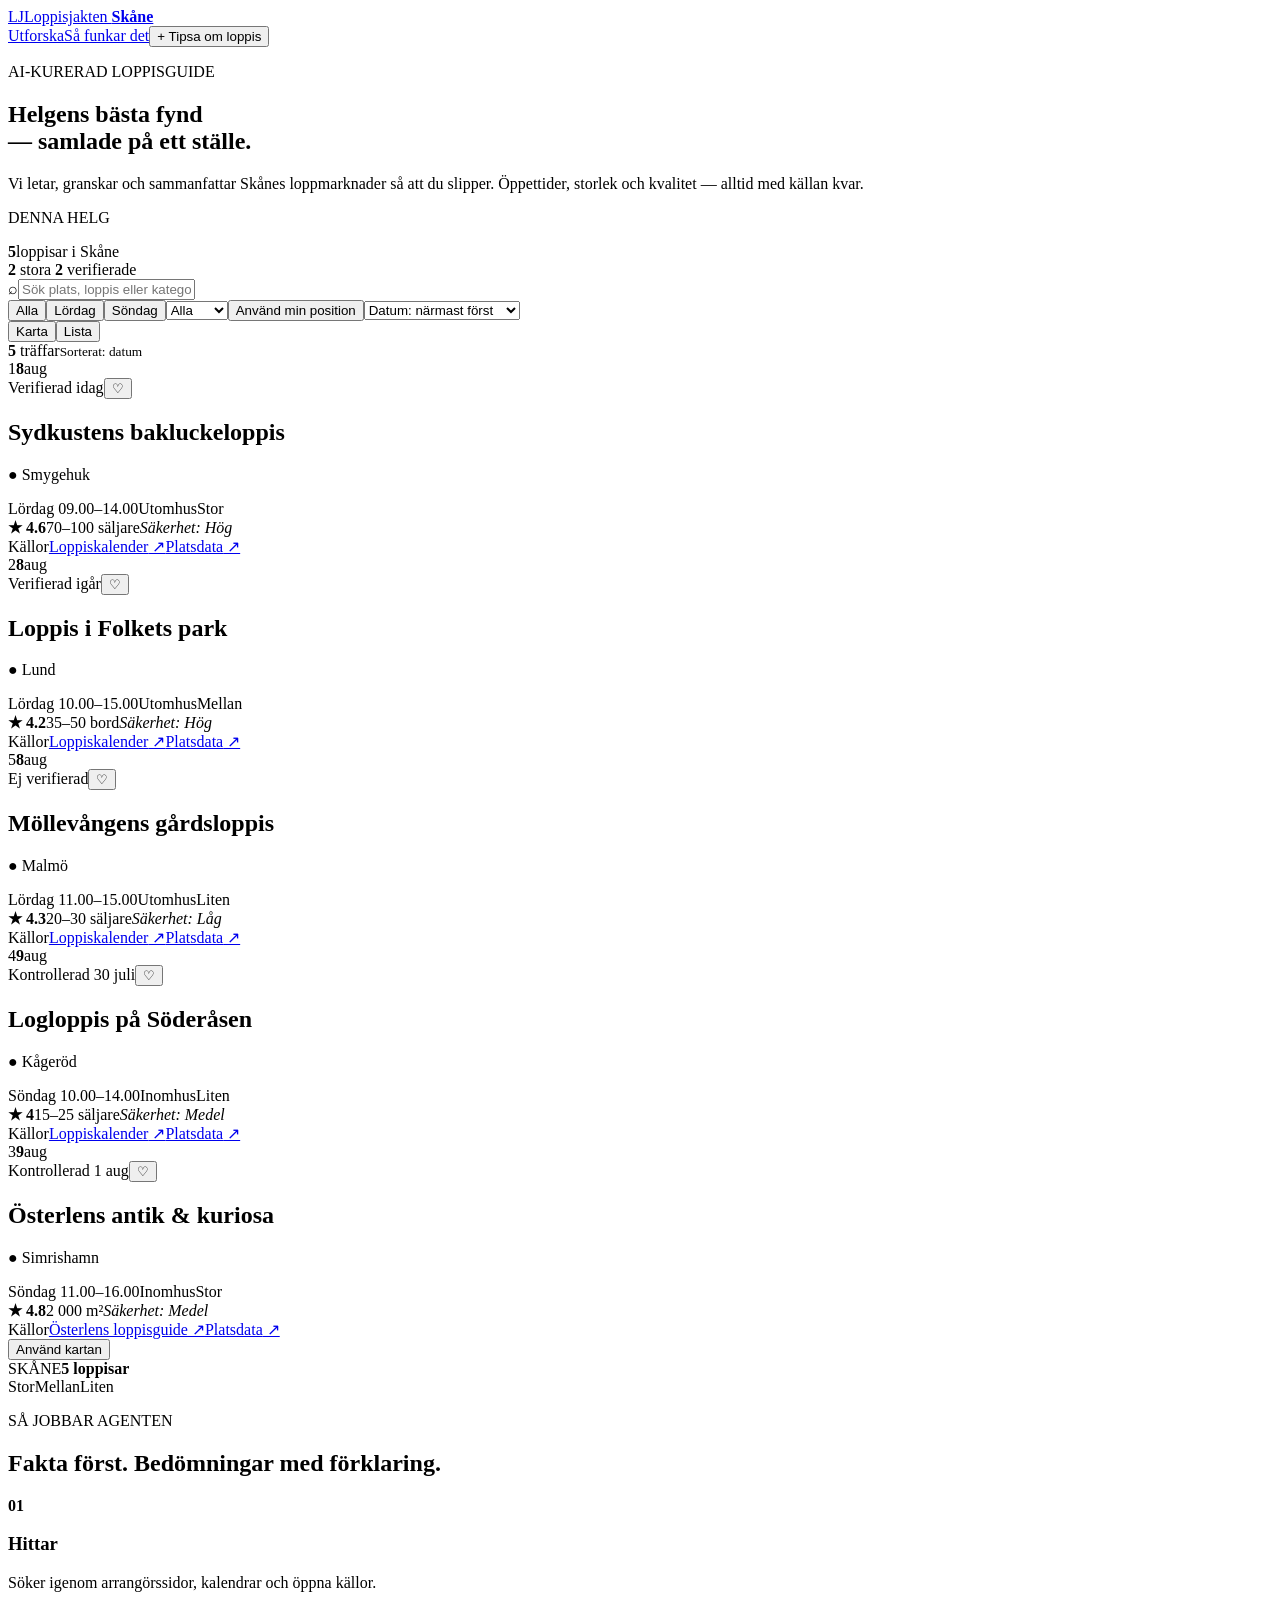
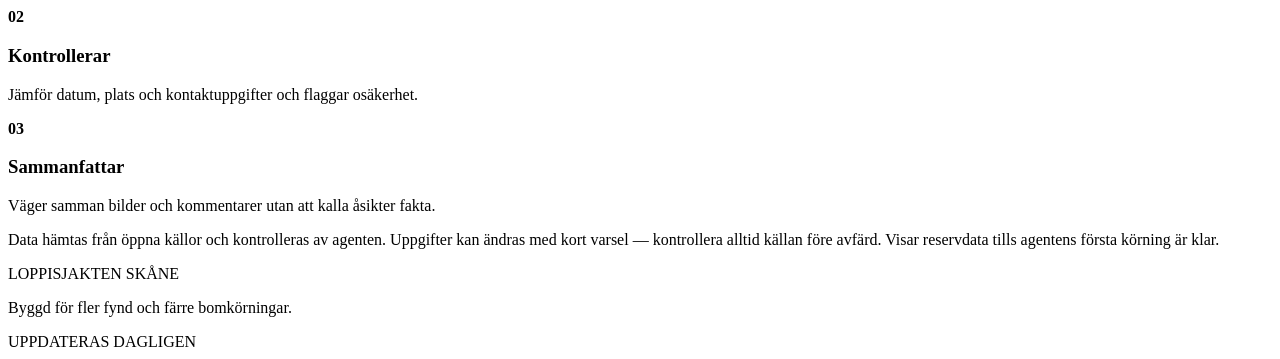
==== commit 5246209f: "Improve mobile map scrolling" ====
--- a/index.html
+++ b/index.html
@@ -1 +1 @@
-<!DOCTYPE html><html lang="sv"><head><meta charSet="utf-8"/><meta name="viewport" content="width=device-width, initial-scale=1"/><link rel="stylesheet" href="/Loppis/_next/static/chunks/0r16edf9g~-3q.css" data-precedence="next"/><link rel="preload" as="script" fetchPriority="low" href="/Loppis/_next/static/chunks/0-t57aycj0uqz.js"/><script src="/Loppis/_next/static/chunks/0052sdtk8nzzm.js" async=""></script><script src="/Loppis/_next/static/chunks/10mplx1qo1yfm.js" async=""></script><script src="/Loppis/_next/static/chunks/turbopack-15.ivxlloa4ua.js" async=""></script><script src="/Loppis/_next/static/chunks/0os4r2b_q-rny.js" async=""></script><script src="/Loppis/_next/static/chunks/0o8e4j329rmtq.js" async=""></script><title>Loppisjakten Skåne</title><meta name="description" content="AI-kurerad guide till helgens loppmarknader i Skåne."/><link rel="icon" href="/favicon.svg"/><script src="/Loppis/_next/static/chunks/03~yq9q893hmn.js" noModule=""></script></head><body><div hidden=""><!--$--><!--/$--></div><main><header class="topbar"><a class="brand" href="#top" aria-label="Loppisjakten startsida"><span class="brandmark">LJ</span><span>Loppisjakten <b>Skåne</b></span></a><nav><a href="#utforska">Utforska</a><a href="#om">Så funkar det</a><button class="tip">+ Tipsa om loppis</button></nav></header><section class="hero" id="top"><div><p class="eyebrow">AI-KURERAD LOPPISGUIDE</p><h1>Helgens bästa fynd<br/>— samlade på ett ställe.</h1><p class="lead">Vi letar, granskar och sammanfattar Skånes loppmarknader så att du slipper. Öppettider, storlek och kvalitet — alltid med källan kvar.</p></div><div class="weekend-card"><p>DENNA HELG</p><strong>5</strong><span>loppisar i Skåne</span><div><b>2</b> stora <i></i> <b>2</b> verifierade</div></div></section><section class="controls" id="utforska"><label class="search"><span>⌕</span><input placeholder="Sök plats, loppis eller kategori..." value=""/></label><div class="filters" aria-label="Filter"><button class="active">Alla</button><button class="">Lördag</button><button class="">Söndag</button><select aria-label="Storlek"><option selected="">Alla</option><option>Liten</option><option>Mellan</option><option>Stor</option></select><button class="">Använd min position</button><select aria-label="Sortera loppisar"><option value="date" selected="">Datum: närmast först</option><option value="distance" disabled="">Avstånd: närmast först</option><option value="size">Storlek: störst först</option></select><div class="view-toggle"><button class="active">Karta</button><button class="">Lista</button></div></div></section><section class="explorer "><div class="results"><div class="results-head"><span><b>5</b> träffar</span><small>Sorterat: <!-- -->datum</small></div><div class="cards"><article id="market-1" class="market-card selected" tabindex="0"><div class="datebox"><span class="market-number" aria-label="Kartnummer 1">1</span><b>8</b><span>aug</span></div><div class="card-main"><div class="card-top"><span class="status ">Verifierad idag</span><button aria-label="Spara loppis">♡</button></div><h2>Sydkustens bakluckeloppis</h2><p class="location">● <!-- -->Smygehuk</p><div class="meta"><span>Lördag<!-- --> <!-- -->09.00–14.00</span><span>Utomhus</span><span>Stor</span></div><div class="rating"><b>★ <!-- -->4.6</b><span>70–100 säljare</span><em>Säkerhet: <!-- -->Hög</em></div><div class="source-links"><span>Källor</span><a href="https://bakluckeloppisiskane.se/" target="_blank" rel="noreferrer">Loppiskalender<!-- --> ↗</a><a href="https://www.openstreetmap.org/?mlat=55.340&amp;mlon=13.359#map=15/55.340/13.359" target="_blank" rel="noreferrer">Platsdata<!-- --> ↗</a></div></div></article><article id="market-2" class="market-card " tabindex="0"><div class="datebox"><span class="market-number" aria-label="Kartnummer 2">2</span><b>8</b><span>aug</span></div><div class="card-main"><div class="card-top"><span class="status ">Verifierad igår</span><button aria-label="Spara loppis">♡</button></div><h2>Loppis i Folkets park</h2><p class="location">● <!-- -->Lund</p><div class="meta"><span>Lördag<!-- --> <!-- -->10.00–15.00</span><span>Utomhus</span><span>Mellan</span></div><div class="rating"><b>★ <!-- -->4.2</b><span>35–50 bord</span><em>Säkerhet: <!-- -->Hög</em></div><div class="source-links"><span>Källor</span><a href="https://bakluckeloppisiskane.se/" target="_blank" rel="noreferrer">Loppiskalender<!-- --> ↗</a><a href="https://www.openstreetmap.org/?mlat=55.705&amp;mlon=13.192#map=15/55.705/13.192" target="_blank" rel="noreferrer">Platsdata<!-- --> ↗</a></div></div></article><article id="market-5" class="market-card " tabindex="0"><div class="datebox"><span class="market-number" aria-label="Kartnummer 5">5</span><b>8</b><span>aug</span></div><div class="card-main"><div class="card-top"><span class="status warn">Ej verifierad</span><button aria-label="Spara loppis">♡</button></div><h2>Möllevångens gårdsloppis</h2><p class="location">● <!-- -->Malmö</p><div class="meta"><span>Lördag<!-- --> <!-- -->11.00–15.00</span><span>Utomhus</span><span>Liten</span></div><div class="rating"><b>★ <!-- -->4.3</b><span>20–30 säljare</span><em>Säkerhet: <!-- -->Låg</em></div><div class="source-links"><span>Källor</span><a href="https://bakluckeloppisiskane.se/" target="_blank" rel="noreferrer">Loppiskalender<!-- --> ↗</a><a href="https://www.openstreetmap.org/?mlat=55.590&amp;mlon=13.000#map=15/55.590/13.000" target="_blank" rel="noreferrer">Platsdata<!-- --> ↗</a></div></div></article><article id="market-4" class="market-card " tabindex="0"><div class="datebox"><span class="market-number" aria-label="Kartnummer 4">4</span><b>9</b><span>aug</span></div><div class="card-main"><div class="card-top"><span class="status ">Kontrollerad 30 juli</span><button aria-label="Spara loppis">♡</button></div><h2>Logloppis på Söderåsen</h2><p class="location">● <!-- -->Kågeröd</p><div class="meta"><span>Söndag<!-- --> <!-- -->10.00–14.00</span><span>Inomhus</span><span>Liten</span></div><div class="rating"><b>★ <!-- -->4</b><span>15–25 säljare</span><em>Säkerhet: <!-- -->Medel</em></div><div class="source-links"><span>Källor</span><a href="https://bakluckeloppisiskane.se/" target="_blank" rel="noreferrer">Loppiskalender<!-- --> ↗</a><a href="https://www.openstreetmap.org/?mlat=56.000&amp;mlon=13.087#map=15/56.000/13.087" target="_blank" rel="noreferrer">Platsdata<!-- --> ↗</a></div></div></article><article id="market-3" class="market-card " tabindex="0"><div class="datebox"><span class="market-number" aria-label="Kartnummer 3">3</span><b>9</b><span>aug</span></div><div class="card-main"><div class="card-top"><span class="status ">Kontrollerad 1 aug</span><button aria-label="Spara loppis">♡</button></div><h2>Österlens antik &amp; kuriosa</h2><p class="location">● <!-- -->Simrishamn</p><div class="meta"><span>Söndag<!-- --> <!-- -->11.00–16.00</span><span>Inomhus</span><span>Stor</span></div><div class="rating"><b>★ <!-- -->4.8</b><span>2 000 m²</span><em>Säkerhet: <!-- -->Medel</em></div><div class="source-links"><span>Källor</span><a href="https://osterlen.se/sv/guide/loppis-antikviteter/" target="_blank" rel="noreferrer">Österlens loppisguide<!-- --> ↗</a><a href="https://www.openstreetmap.org/?mlat=55.556&amp;mlon=14.350#map=15/55.556/14.350" target="_blank" rel="noreferrer">Platsdata<!-- --> ↗</a></div></div></article></div></div><div class="map" aria-label="Karta över Skåne med loppmarknader"><div class="leaflet-market-map" aria-label="Interaktiv karta över loppmarknader i Skåne"></div><div class="map-title"><span>SKÅNE</span><b>5<!-- --> loppisar</b></div><div class="map-legend"><span><i class="lg"></i>Stor</span><span><i class="lm"></i>Mellan</span><span><i class="ls"></i>Liten</span></div></div></section><section class="trust" id="om"><p class="eyebrow">SÅ JOBBAR AGENTEN</p><h2>Fakta först. Bedömningar med förklaring.</h2><div class="trust-grid"><div><b>01</b><h3>Hittar</h3><p>Söker igenom arrangörssidor, kalendrar och öppna källor.</p></div><div><b>02</b><h3>Kontrollerar</h3><p>Jämför datum, plats och kontaktuppgifter och flaggar osäkerhet.</p></div><div><b>03</b><h3>Sammanfattar</h3><p>Väger samman bilder och kommentarer utan att kalla åsikter fakta.</p></div></div><p class="disclaimer">Data hämtas från öppna källor och kontrolleras av agenten. Uppgifter kan ändras med kort varsel — kontrollera alltid källan före avfärd.<!-- --> Visar reservdata tills agentens första körning är klar.</p></section><footer><span>LOPPISJAKTEN SKÅNE</span><p>Byggd för fler fynd och färre bomkörningar.</p><span>UPPDATERAS DAGLIGEN</span></footer></main><!--$--><!--/$--><script src="/Loppis/_next/static/chunks/0-t57aycj0uqz.js" id="_R_" async=""></script><script>(self.__next_f=self.__next_f||[]).push([0])</script><script>self.__next_f.push([1,"1:\"$Sreact.fragment\"\n2:I[28270,[\"/Loppis/_next/static/chunks/0os4r2b_q-rny.js\"],\"default\"]\n3:I[7640,[\"/Loppis/_next/static/chunks/0os4r2b_q-rny.js\"],\"default\"]\n4:I[22789,[\"/Loppis/_next/static/chunks/0os4r2b_q-rny.js\"],\"ClientPageRoot\"]\n5:I[31713,[\"/Loppis/_next/static/chunks/0os4r2b_q-rny.js\",\"/Loppis/_next/static/chunks/0o8e4j329rmtq.js\"],\"default\"]\n8:I[84080,[\"/Loppis/_next/static/chunks/0os4r2b_q-rny.js\"],\"OutletBoundary\"]\n9:\"$Sreact.suspense\"\nb:I[84080,[\"/Loppis/_next/static/chunks/0os4r2b_q-rny.js\"],\"ViewportBoundary\"]\nd:I[84080,[\"/Loppis/_next/static/chunks/0os4r2b_q-rny.js\"],\"MetadataBoundary\"]\nf:I[48574,[\"/Loppis/_next/static/chunks/0os4r2b_q-rny.js\"],\"default\",1]\n:HL[\"/Loppis/_next/static/chunks/0r16edf9g~-3q.css\",\"style\"]\n"])</script><script>self.__next_f.push([1,"0:{\"P\":null,\"c\":[\"\",\"\"],\"q\":\"\",\"i\":false,\"f\":[[[\"\",{\"children\":[\"__PAGE__\",{}]},\"$undefined\",\"$undefined\",16],[[\"$\",\"$1\",\"c\",{\"children\":[[[\"$\",\"link\",\"0\",{\"rel\":\"stylesheet\",\"href\":\"/Loppis/_next/static/chunks/0r16edf9g~-3q.css\",\"precedence\":\"next\",\"crossOrigin\":\"$undefined\",\"nonce\":\"$undefined\"}],[\"$\",\"script\",\"script-0\",{\"src\":\"/Loppis/_next/static/chunks/0os4r2b_q-rny.js\",\"async\":true,\"nonce\":\"$undefined\"}]],[\"$\",\"html\",null,{\"lang\":\"sv\",\"children\":[\"$\",\"body\",null,{\"children\":[\"$\",\"$L2\",null,{\"parallelRouterKey\":\"children\",\"error\":\"$undefined\",\"errorStyles\":\"$undefined\",\"errorScripts\":\"$undefined\",\"template\":[\"$\",\"$L3\",null,{}],\"templateStyles\":\"$undefined\",\"templateScripts\":\"$undefined\",\"notFound\":[[[\"$\",\"title\",null,{\"children\":\"404: This page could not be found.\"}],[\"$\",\"div\",null,{\"style\":{\"fontFamily\":\"system-ui,\\\"Segoe UI\\\",Roboto,Helvetica,Arial,sans-serif,\\\"Apple Color Emoji\\\",\\\"Segoe UI Emoji\\\"\",\"height\":\"100vh\",\"textAlign\":\"center\",\"display\":\"flex\",\"flexDirection\":\"column\",\"alignItems\":\"center\",\"justifyContent\":\"center\"},\"children\":[\"$\",\"div\",null,{\"children\":[[\"$\",\"style\",null,{\"dangerouslySetInnerHTML\":{\"__html\":\"body{color:#000;background:#fff;margin:0}.next-error-h1{border-right:1px solid rgba(0,0,0,.3)}@media (prefers-color-scheme:dark){body{color:#fff;background:#000}.next-error-h1{border-right:1px solid rgba(255,255,255,.3)}}\"}}],[\"$\",\"h1\",null,{\"className\":\"next-error-h1\",\"style\":{\"display\":\"inline-block\",\"margin\":\"0 20px 0 0\",\"padding\":\"0 23px 0 0\",\"fontSize\":24,\"fontWeight\":500,\"verticalAlign\":\"top\",\"lineHeight\":\"49px\"},\"children\":404}],[\"$\",\"div\",null,{\"style\":{\"display\":\"inline-block\"},\"children\":[\"$\",\"h2\",null,{\"style\":{\"fontSize\":14,\"fontWeight\":400,\"lineHeight\":\"49px\",\"margin\":0},\"children\":\"This page could not be found.\"}]}]]}]}]],[]],\"forbidden\":\"$undefined\",\"unauthorized\":\"$undefined\"}]}]}]]}],{\"children\":[[\"$\",\"$1\",\"c\",{\"children\":[[\"$\",\"$L4\",null,{\"Component\":\"$5\",\"serverProvidedParams\":{\"searchParams\":{},\"params\":{},\"promises\":[\"$@6\",\"$@7\"]}}],[[\"$\",\"script\",\"script-0\",{\"src\":\"/Loppis/_next/static/chunks/0o8e4j329rmtq.js\",\"async\":true,\"nonce\":\"$undefined\"}]],[\"$\",\"$L8\",null,{\"children\":[\"$\",\"$9\",null,{\"name\":\"Next.MetadataOutlet\",\"children\":\"$@a\"}]}]]}],{},null,false,null]},null,false,null],[\"$\",\"$1\",\"h\",{\"children\":[null,[\"$\",\"$Lb\",null,{\"children\":\"$Lc\"}],[\"$\",\"div\",null,{\"hidden\":true,\"children\":[\"$\",\"$Ld\",null,{\"children\":[\"$\",\"$9\",null,{\"name\":\"Next.Metadata\",\"children\":\"$Le\"}]}]}],null]}],false]],\"m\":\"$undefined\",\"G\":[\"$f\",[[\"$\",\"link\",\"0\",{\"rel\":\"stylesheet\",\"href\":\"/Loppis/_next/static/chunks/0r16edf9g~-3q.css\",\"precedence\":\"next\",\"crossOrigin\":\"$undefined\",\"nonce\":\"$undefined\"}]]],\"S\":true,\"h\":null,\"s\":\"$undefined\",\"l\":\"$undefined\",\"p\":\"$undefined\",\"d\":\"$undefined\",\"b\":\"VwUoPcNX-WyY9HjK7QRj4\"}\n"])</script><script>self.__next_f.push([1,"6:{}\n7:\"$0:f:0:1:1:children:0:props:children:0:props:serverProvidedParams:params\"\n"])</script><script>self.__next_f.push([1,"c:[[\"$\",\"meta\",\"0\",{\"charSet\":\"utf-8\"}],[\"$\",\"meta\",\"1\",{\"name\":\"viewport\",\"content\":\"width=device-width, initial-scale=1\"}]]\n"])</script><script>self.__next_f.push([1,"10:I[77576,[\"/Loppis/_next/static/chunks/0os4r2b_q-rny.js\"],\"IconMark\"]\na:null\ne:[[\"$\",\"title\",\"0\",{\"children\":\"Loppisjakten Skåne\"}],[\"$\",\"meta\",\"1\",{\"name\":\"description\",\"content\":\"AI-kurerad guide till helgens loppmarknader i Skåne.\"}],[\"$\",\"link\",\"2\",{\"rel\":\"icon\",\"href\":\"/favicon.svg\"}],[\"$\",\"$L10\",\"3\",{}]]\n"])</script></body></html>+<!DOCTYPE html><html lang="sv"><head><meta charSet="utf-8"/><meta name="viewport" content="width=device-width, initial-scale=1"/><link rel="stylesheet" href="/Loppis/_next/static/chunks/0-o~x~emb0pq-.css" data-precedence="next"/><link rel="preload" as="script" fetchPriority="low" href="/Loppis/_next/static/chunks/0-t57aycj0uqz.js"/><script src="/Loppis/_next/static/chunks/0052sdtk8nzzm.js" async=""></script><script src="/Loppis/_next/static/chunks/10mplx1qo1yfm.js" async=""></script><script src="/Loppis/_next/static/chunks/turbopack-15.ivxlloa4ua.js" async=""></script><script src="/Loppis/_next/static/chunks/0os4r2b_q-rny.js" async=""></script><script src="/Loppis/_next/static/chunks/0.2lir0.98oa5.js" async=""></script><title>Loppisjakten Skåne</title><meta name="description" content="AI-kurerad guide till helgens loppmarknader i Skåne."/><link rel="icon" href="/favicon.svg"/><script src="/Loppis/_next/static/chunks/03~yq9q893hmn.js" noModule=""></script></head><body><div hidden=""><!--$--><!--/$--></div><main><header class="topbar"><a class="brand" href="#top" aria-label="Loppisjakten startsida"><span class="brandmark">LJ</span><span>Loppisjakten <b>Skåne</b></span></a><nav><a href="#utforska">Utforska</a><a href="#om">Så funkar det</a><button class="tip">+ Tipsa om loppis</button></nav></header><section class="hero" id="top"><div><p class="eyebrow">AI-KURERAD LOPPISGUIDE</p><h1>Helgens bästa fynd<br/>— samlade på ett ställe.</h1><p class="lead">Vi letar, granskar och sammanfattar Skånes loppmarknader så att du slipper. Öppettider, storlek och kvalitet — alltid med källan kvar.</p></div><div class="weekend-card"><p>DENNA HELG</p><strong>5</strong><span>loppisar i Skåne</span><div><b>2</b> stora <i></i> <b>2</b> verifierade</div></div></section><section class="controls" id="utforska"><label class="search"><span>⌕</span><input placeholder="Sök plats, loppis eller kategori..." value=""/></label><div class="filters" aria-label="Filter"><button class="active">Alla</button><button class="">Lördag</button><button class="">Söndag</button><select aria-label="Storlek"><option selected="">Alla</option><option>Liten</option><option>Mellan</option><option>Stor</option></select><button class="">Använd min position</button><select aria-label="Sortera loppisar"><option value="date" selected="">Datum: närmast först</option><option value="distance" disabled="">Avstånd: närmast först</option><option value="size">Storlek: störst först</option></select><div class="view-toggle"><button class="active">Karta</button><button class="">Lista</button></div></div></section><section class="explorer "><div class="results"><div class="results-head"><span><b>5</b> träffar</span><small>Sorterat: <!-- -->datum</small></div><div class="cards"><article id="market-1" class="market-card selected" tabindex="0"><div class="datebox"><span class="market-number" aria-label="Kartnummer 1">1</span><b>8</b><span>aug</span></div><div class="card-main"><div class="card-top"><span class="status ">Verifierad idag</span><button aria-label="Spara loppis">♡</button></div><h2>Sydkustens bakluckeloppis</h2><p class="location">● <!-- -->Smygehuk</p><div class="meta"><span>Lördag<!-- --> <!-- -->09.00–14.00</span><span>Utomhus</span><span>Stor</span></div><div class="rating"><b>★ <!-- -->4.6</b><span>70–100 säljare</span><em>Säkerhet: <!-- -->Hög</em></div><div class="source-links"><span>Källor</span><a href="https://bakluckeloppisiskane.se/" target="_blank" rel="noreferrer">Loppiskalender<!-- --> ↗</a><a href="https://www.openstreetmap.org/?mlat=55.340&amp;mlon=13.359#map=15/55.340/13.359" target="_blank" rel="noreferrer">Platsdata<!-- --> ↗</a></div></div></article><article id="market-2" class="market-card " tabindex="0"><div class="datebox"><span class="market-number" aria-label="Kartnummer 2">2</span><b>8</b><span>aug</span></div><div class="card-main"><div class="card-top"><span class="status ">Verifierad igår</span><button aria-label="Spara loppis">♡</button></div><h2>Loppis i Folkets park</h2><p class="location">● <!-- -->Lund</p><div class="meta"><span>Lördag<!-- --> <!-- -->10.00–15.00</span><span>Utomhus</span><span>Mellan</span></div><div class="rating"><b>★ <!-- -->4.2</b><span>35–50 bord</span><em>Säkerhet: <!-- -->Hög</em></div><div class="source-links"><span>Källor</span><a href="https://bakluckeloppisiskane.se/" target="_blank" rel="noreferrer">Loppiskalender<!-- --> ↗</a><a href="https://www.openstreetmap.org/?mlat=55.705&amp;mlon=13.192#map=15/55.705/13.192" target="_blank" rel="noreferrer">Platsdata<!-- --> ↗</a></div></div></article><article id="market-5" class="market-card " tabindex="0"><div class="datebox"><span class="market-number" aria-label="Kartnummer 5">5</span><b>8</b><span>aug</span></div><div class="card-main"><div class="card-top"><span class="status warn">Ej verifierad</span><button aria-label="Spara loppis">♡</button></div><h2>Möllevångens gårdsloppis</h2><p class="location">● <!-- -->Malmö</p><div class="meta"><span>Lördag<!-- --> <!-- -->11.00–15.00</span><span>Utomhus</span><span>Liten</span></div><div class="rating"><b>★ <!-- -->4.3</b><span>20–30 säljare</span><em>Säkerhet: <!-- -->Låg</em></div><div class="source-links"><span>Källor</span><a href="https://bakluckeloppisiskane.se/" target="_blank" rel="noreferrer">Loppiskalender<!-- --> ↗</a><a href="https://www.openstreetmap.org/?mlat=55.590&amp;mlon=13.000#map=15/55.590/13.000" target="_blank" rel="noreferrer">Platsdata<!-- --> ↗</a></div></div></article><article id="market-4" class="market-card " tabindex="0"><div class="datebox"><span class="market-number" aria-label="Kartnummer 4">4</span><b>9</b><span>aug</span></div><div class="card-main"><div class="card-top"><span class="status ">Kontrollerad 30 juli</span><button aria-label="Spara loppis">♡</button></div><h2>Logloppis på Söderåsen</h2><p class="location">● <!-- -->Kågeröd</p><div class="meta"><span>Söndag<!-- --> <!-- -->10.00–14.00</span><span>Inomhus</span><span>Liten</span></div><div class="rating"><b>★ <!-- -->4</b><span>15–25 säljare</span><em>Säkerhet: <!-- -->Medel</em></div><div class="source-links"><span>Källor</span><a href="https://bakluckeloppisiskane.se/" target="_blank" rel="noreferrer">Loppiskalender<!-- --> ↗</a><a href="https://www.openstreetmap.org/?mlat=56.000&amp;mlon=13.087#map=15/56.000/13.087" target="_blank" rel="noreferrer">Platsdata<!-- --> ↗</a></div></div></article><article id="market-3" class="market-card " tabindex="0"><div class="datebox"><span class="market-number" aria-label="Kartnummer 3">3</span><b>9</b><span>aug</span></div><div class="card-main"><div class="card-top"><span class="status ">Kontrollerad 1 aug</span><button aria-label="Spara loppis">♡</button></div><h2>Österlens antik &amp; kuriosa</h2><p class="location">● <!-- -->Simrishamn</p><div class="meta"><span>Söndag<!-- --> <!-- -->11.00–16.00</span><span>Inomhus</span><span>Stor</span></div><div class="rating"><b>★ <!-- -->4.8</b><span>2 000 m²</span><em>Säkerhet: <!-- -->Medel</em></div><div class="source-links"><span>Källor</span><a href="https://osterlen.se/sv/guide/loppis-antikviteter/" target="_blank" rel="noreferrer">Österlens loppisguide<!-- --> ↗</a><a href="https://www.openstreetmap.org/?mlat=55.556&amp;mlon=14.350#map=15/55.556/14.350" target="_blank" rel="noreferrer">Platsdata<!-- --> ↗</a></div></div></article></div></div><div class="map" aria-label="Karta över Skåne med loppmarknader"><div class="leaflet-market-map " aria-label="Interaktiv karta över loppmarknader i Skåne"></div><button class="mobile-map-toggle ">Använd kartan</button><div class="map-title"><span>SKÅNE</span><b>5<!-- --> loppisar</b></div><div class="map-legend"><span><i class="lg"></i>Stor</span><span><i class="lm"></i>Mellan</span><span><i class="ls"></i>Liten</span></div></div></section><section class="trust" id="om"><p class="eyebrow">SÅ JOBBAR AGENTEN</p><h2>Fakta först. Bedömningar med förklaring.</h2><div class="trust-grid"><div><b>01</b><h3>Hittar</h3><p>Söker igenom arrangörssidor, kalendrar och öppna källor.</p></div><div><b>02</b><h3>Kontrollerar</h3><p>Jämför datum, plats och kontaktuppgifter och flaggar osäkerhet.</p></div><div><b>03</b><h3>Sammanfattar</h3><p>Väger samman bilder och kommentarer utan att kalla åsikter fakta.</p></div></div><p class="disclaimer">Data hämtas från öppna källor och kontrolleras av agenten. Uppgifter kan ändras med kort varsel — kontrollera alltid källan före avfärd.<!-- --> Visar reservdata tills agentens första körning är klar.</p></section><footer><span>LOPPISJAKTEN SKÅNE</span><p>Byggd för fler fynd och färre bomkörningar.</p><span>UPPDATERAS DAGLIGEN</span></footer></main><!--$--><!--/$--><script src="/Loppis/_next/static/chunks/0-t57aycj0uqz.js" id="_R_" async=""></script><script>(self.__next_f=self.__next_f||[]).push([0])</script><script>self.__next_f.push([1,"1:\"$Sreact.fragment\"\n2:I[28270,[\"/Loppis/_next/static/chunks/0os4r2b_q-rny.js\"],\"default\"]\n3:I[7640,[\"/Loppis/_next/static/chunks/0os4r2b_q-rny.js\"],\"default\"]\n4:I[22789,[\"/Loppis/_next/static/chunks/0os4r2b_q-rny.js\"],\"ClientPageRoot\"]\n5:I[31713,[\"/Loppis/_next/static/chunks/0os4r2b_q-rny.js\",\"/Loppis/_next/static/chunks/0.2lir0.98oa5.js\"],\"default\"]\n8:I[84080,[\"/Loppis/_next/static/chunks/0os4r2b_q-rny.js\"],\"OutletBoundary\"]\n9:\"$Sreact.suspense\"\nb:I[84080,[\"/Loppis/_next/static/chunks/0os4r2b_q-rny.js\"],\"ViewportBoundary\"]\nd:I[84080,[\"/Loppis/_next/static/chunks/0os4r2b_q-rny.js\"],\"MetadataBoundary\"]\nf:I[48574,[\"/Loppis/_next/static/chunks/0os4r2b_q-rny.js\"],\"default\",1]\n:HL[\"/Loppis/_next/static/chunks/0-o~x~emb0pq-.css\",\"style\"]\n"])</script><script>self.__next_f.push([1,"0:{\"P\":null,\"c\":[\"\",\"\"],\"q\":\"\",\"i\":false,\"f\":[[[\"\",{\"children\":[\"__PAGE__\",{}]},\"$undefined\",\"$undefined\",16],[[\"$\",\"$1\",\"c\",{\"children\":[[[\"$\",\"link\",\"0\",{\"rel\":\"stylesheet\",\"href\":\"/Loppis/_next/static/chunks/0-o~x~emb0pq-.css\",\"precedence\":\"next\",\"crossOrigin\":\"$undefined\",\"nonce\":\"$undefined\"}],[\"$\",\"script\",\"script-0\",{\"src\":\"/Loppis/_next/static/chunks/0os4r2b_q-rny.js\",\"async\":true,\"nonce\":\"$undefined\"}]],[\"$\",\"html\",null,{\"lang\":\"sv\",\"children\":[\"$\",\"body\",null,{\"children\":[\"$\",\"$L2\",null,{\"parallelRouterKey\":\"children\",\"error\":\"$undefined\",\"errorStyles\":\"$undefined\",\"errorScripts\":\"$undefined\",\"template\":[\"$\",\"$L3\",null,{}],\"templateStyles\":\"$undefined\",\"templateScripts\":\"$undefined\",\"notFound\":[[[\"$\",\"title\",null,{\"children\":\"404: This page could not be found.\"}],[\"$\",\"div\",null,{\"style\":{\"fontFamily\":\"system-ui,\\\"Segoe UI\\\",Roboto,Helvetica,Arial,sans-serif,\\\"Apple Color Emoji\\\",\\\"Segoe UI Emoji\\\"\",\"height\":\"100vh\",\"textAlign\":\"center\",\"display\":\"flex\",\"flexDirection\":\"column\",\"alignItems\":\"center\",\"justifyContent\":\"center\"},\"children\":[\"$\",\"div\",null,{\"children\":[[\"$\",\"style\",null,{\"dangerouslySetInnerHTML\":{\"__html\":\"body{color:#000;background:#fff;margin:0}.next-error-h1{border-right:1px solid rgba(0,0,0,.3)}@media (prefers-color-scheme:dark){body{color:#fff;background:#000}.next-error-h1{border-right:1px solid rgba(255,255,255,.3)}}\"}}],[\"$\",\"h1\",null,{\"className\":\"next-error-h1\",\"style\":{\"display\":\"inline-block\",\"margin\":\"0 20px 0 0\",\"padding\":\"0 23px 0 0\",\"fontSize\":24,\"fontWeight\":500,\"verticalAlign\":\"top\",\"lineHeight\":\"49px\"},\"children\":404}],[\"$\",\"div\",null,{\"style\":{\"display\":\"inline-block\"},\"children\":[\"$\",\"h2\",null,{\"style\":{\"fontSize\":14,\"fontWeight\":400,\"lineHeight\":\"49px\",\"margin\":0},\"children\":\"This page could not be found.\"}]}]]}]}]],[]],\"forbidden\":\"$undefined\",\"unauthorized\":\"$undefined\"}]}]}]]}],{\"children\":[[\"$\",\"$1\",\"c\",{\"children\":[[\"$\",\"$L4\",null,{\"Component\":\"$5\",\"serverProvidedParams\":{\"searchParams\":{},\"params\":{},\"promises\":[\"$@6\",\"$@7\"]}}],[[\"$\",\"script\",\"script-0\",{\"src\":\"/Loppis/_next/static/chunks/0.2lir0.98oa5.js\",\"async\":true,\"nonce\":\"$undefined\"}]],[\"$\",\"$L8\",null,{\"children\":[\"$\",\"$9\",null,{\"name\":\"Next.MetadataOutlet\",\"children\":\"$@a\"}]}]]}],{},null,false,null]},null,false,null],[\"$\",\"$1\",\"h\",{\"children\":[null,[\"$\",\"$Lb\",null,{\"children\":\"$Lc\"}],[\"$\",\"div\",null,{\"hidden\":true,\"children\":[\"$\",\"$Ld\",null,{\"children\":[\"$\",\"$9\",null,{\"name\":\"Next.Metadata\",\"children\":\"$Le\"}]}]}],null]}],false]],\"m\":\"$undefined\",\"G\":[\"$f\",[[\"$\",\"link\",\"0\",{\"rel\":\"stylesheet\",\"href\":\"/Loppis/_next/static/chunks/0-o~x~emb0pq-.css\",\"precedence\":\"next\",\"crossOrigin\":\"$undefined\",\"nonce\":\"$undefined\"}]]],\"S\":true,\"h\":null,\"s\":\"$undefined\",\"l\":\"$undefined\",\"p\":\"$undefined\",\"d\":\"$undefined\",\"b\":\"xl-2Xrr3QNLMUS173ZrxD\"}\n"])</script><script>self.__next_f.push([1,"6:{}\n7:\"$0:f:0:1:1:children:0:props:children:0:props:serverProvidedParams:params\"\n"])</script><script>self.__next_f.push([1,"c:[[\"$\",\"meta\",\"0\",{\"charSet\":\"utf-8\"}],[\"$\",\"meta\",\"1\",{\"name\":\"viewport\",\"content\":\"width=device-width, initial-scale=1\"}]]\n"])</script><script>self.__next_f.push([1,"10:I[77576,[\"/Loppis/_next/static/chunks/0os4r2b_q-rny.js\"],\"IconMark\"]\na:null\ne:[[\"$\",\"title\",\"0\",{\"children\":\"Loppisjakten Skåne\"}],[\"$\",\"meta\",\"1\",{\"name\":\"description\",\"content\":\"AI-kurerad guide till helgens loppmarknader i Skåne.\"}],[\"$\",\"link\",\"2\",{\"rel\":\"icon\",\"href\":\"/favicon.svg\"}],[\"$\",\"$L10\",\"3\",{}]]\n"])</script></body></html>
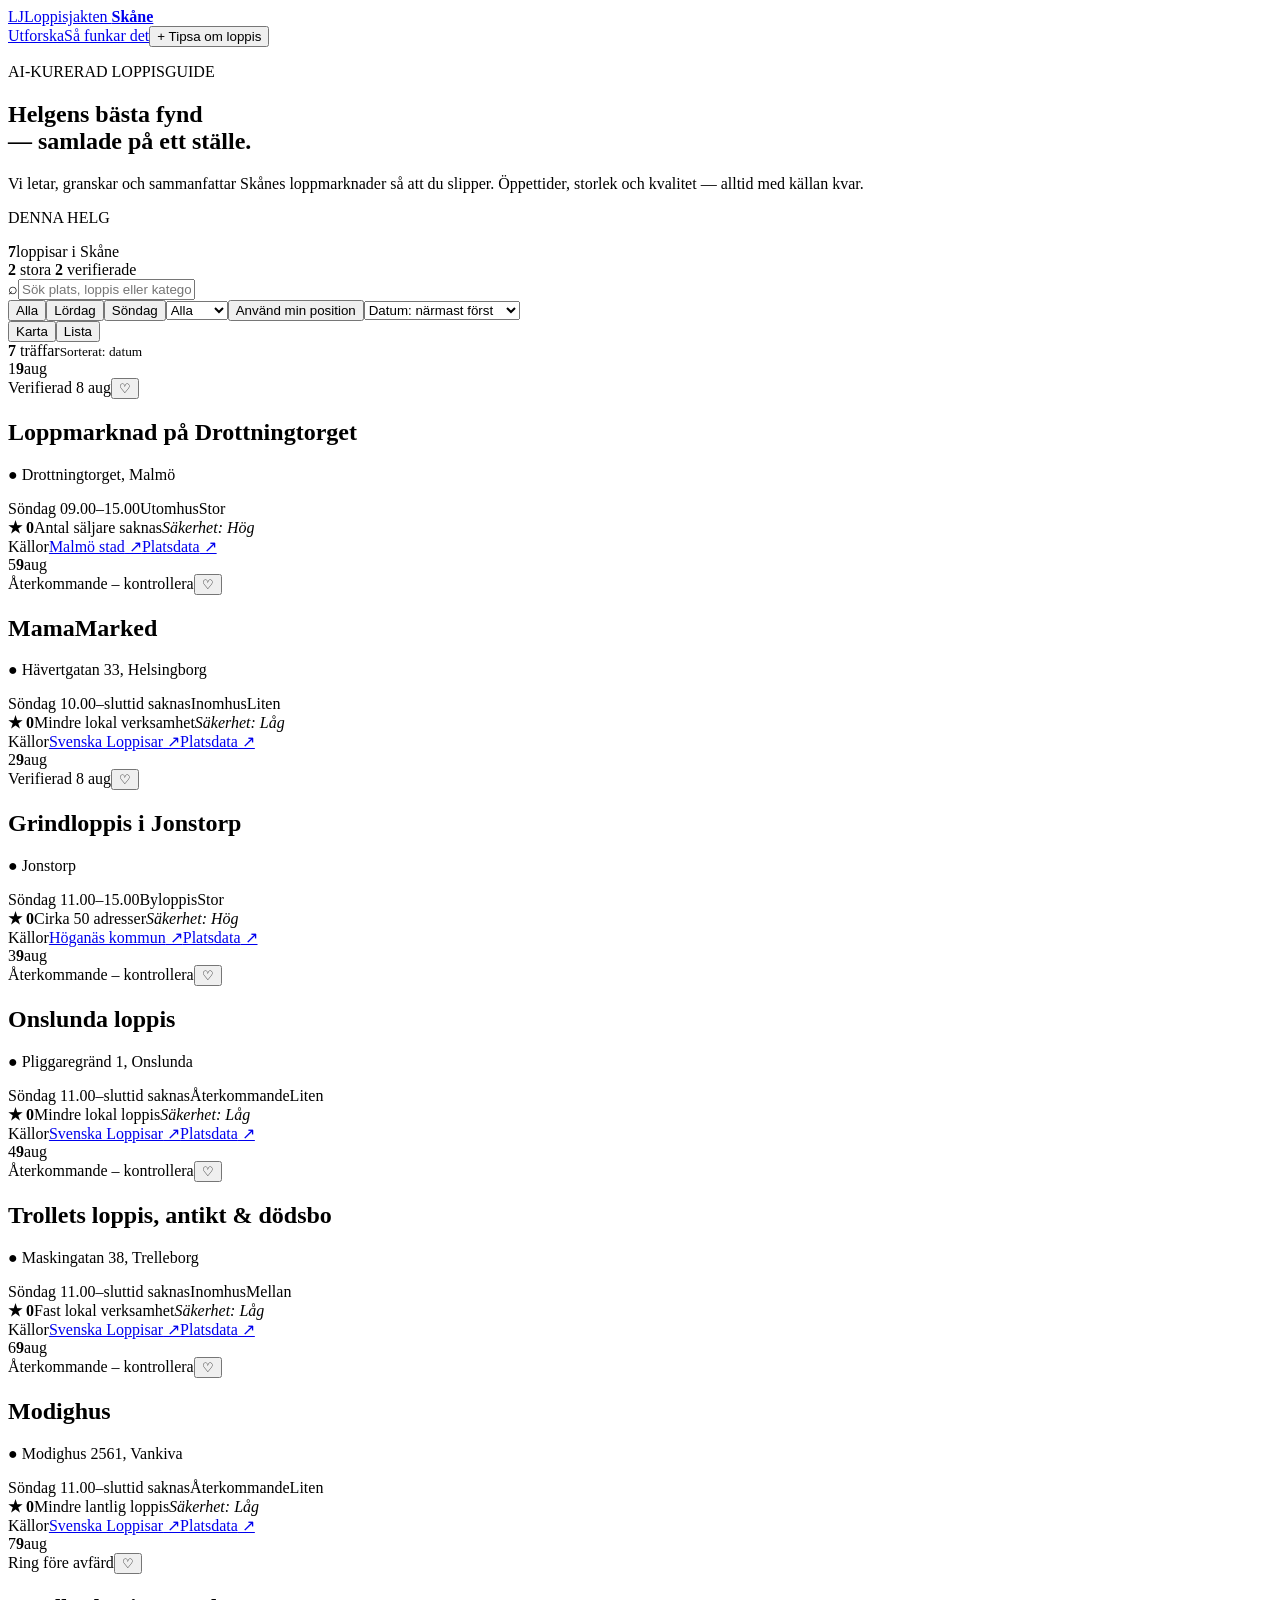
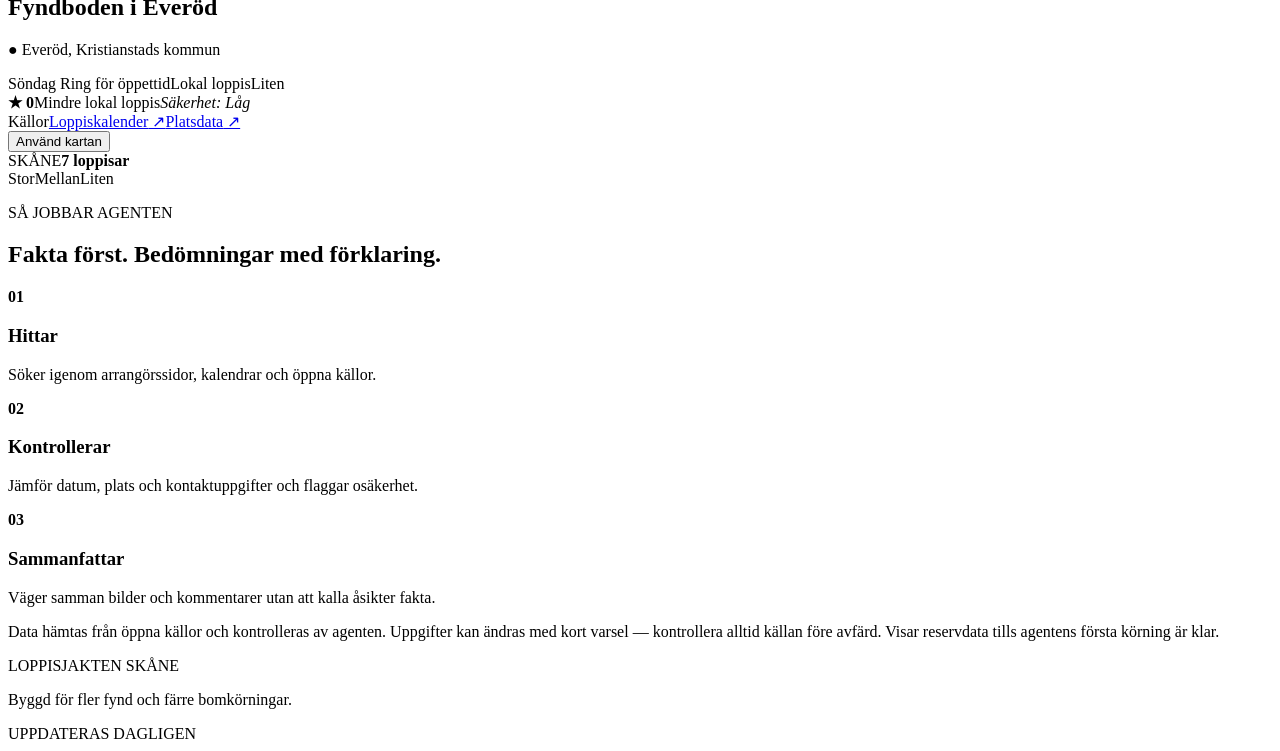
==== commit 0ab7ed4e: "Fix stale market data fallback" ====
--- a/index.html
+++ b/index.html
@@ -1 +1 @@
-<!DOCTYPE html><html lang="sv"><head><meta charSet="utf-8"/><meta name="viewport" content="width=device-width, initial-scale=1"/><link rel="stylesheet" href="/Loppis/_next/static/chunks/0-o~x~emb0pq-.css" data-precedence="next"/><link rel="preload" as="script" fetchPriority="low" href="/Loppis/_next/static/chunks/0-t57aycj0uqz.js"/><script src="/Loppis/_next/static/chunks/0052sdtk8nzzm.js" async=""></script><script src="/Loppis/_next/static/chunks/10mplx1qo1yfm.js" async=""></script><script src="/Loppis/_next/static/chunks/turbopack-15.ivxlloa4ua.js" async=""></script><script src="/Loppis/_next/static/chunks/0os4r2b_q-rny.js" async=""></script><script src="/Loppis/_next/static/chunks/0.2lir0.98oa5.js" async=""></script><title>Loppisjakten Skåne</title><meta name="description" content="AI-kurerad guide till helgens loppmarknader i Skåne."/><link rel="icon" href="/favicon.svg"/><script src="/Loppis/_next/static/chunks/03~yq9q893hmn.js" noModule=""></script></head><body><div hidden=""><!--$--><!--/$--></div><main><header class="topbar"><a class="brand" href="#top" aria-label="Loppisjakten startsida"><span class="brandmark">LJ</span><span>Loppisjakten <b>Skåne</b></span></a><nav><a href="#utforska">Utforska</a><a href="#om">Så funkar det</a><button class="tip">+ Tipsa om loppis</button></nav></header><section class="hero" id="top"><div><p class="eyebrow">AI-KURERAD LOPPISGUIDE</p><h1>Helgens bästa fynd<br/>— samlade på ett ställe.</h1><p class="lead">Vi letar, granskar och sammanfattar Skånes loppmarknader så att du slipper. Öppettider, storlek och kvalitet — alltid med källan kvar.</p></div><div class="weekend-card"><p>DENNA HELG</p><strong>5</strong><span>loppisar i Skåne</span><div><b>2</b> stora <i></i> <b>2</b> verifierade</div></div></section><section class="controls" id="utforska"><label class="search"><span>⌕</span><input placeholder="Sök plats, loppis eller kategori..." value=""/></label><div class="filters" aria-label="Filter"><button class="active">Alla</button><button class="">Lördag</button><button class="">Söndag</button><select aria-label="Storlek"><option selected="">Alla</option><option>Liten</option><option>Mellan</option><option>Stor</option></select><button class="">Använd min position</button><select aria-label="Sortera loppisar"><option value="date" selected="">Datum: närmast först</option><option value="distance" disabled="">Avstånd: närmast först</option><option value="size">Storlek: störst först</option></select><div class="view-toggle"><button class="active">Karta</button><button class="">Lista</button></div></div></section><section class="explorer "><div class="results"><div class="results-head"><span><b>5</b> träffar</span><small>Sorterat: <!-- -->datum</small></div><div class="cards"><article id="market-1" class="market-card selected" tabindex="0"><div class="datebox"><span class="market-number" aria-label="Kartnummer 1">1</span><b>8</b><span>aug</span></div><div class="card-main"><div class="card-top"><span class="status ">Verifierad idag</span><button aria-label="Spara loppis">♡</button></div><h2>Sydkustens bakluckeloppis</h2><p class="location">● <!-- -->Smygehuk</p><div class="meta"><span>Lördag<!-- --> <!-- -->09.00–14.00</span><span>Utomhus</span><span>Stor</span></div><div class="rating"><b>★ <!-- -->4.6</b><span>70–100 säljare</span><em>Säkerhet: <!-- -->Hög</em></div><div class="source-links"><span>Källor</span><a href="https://bakluckeloppisiskane.se/" target="_blank" rel="noreferrer">Loppiskalender<!-- --> ↗</a><a href="https://www.openstreetmap.org/?mlat=55.340&amp;mlon=13.359#map=15/55.340/13.359" target="_blank" rel="noreferrer">Platsdata<!-- --> ↗</a></div></div></article><article id="market-2" class="market-card " tabindex="0"><div class="datebox"><span class="market-number" aria-label="Kartnummer 2">2</span><b>8</b><span>aug</span></div><div class="card-main"><div class="card-top"><span class="status ">Verifierad igår</span><button aria-label="Spara loppis">♡</button></div><h2>Loppis i Folkets park</h2><p class="location">● <!-- -->Lund</p><div class="meta"><span>Lördag<!-- --> <!-- -->10.00–15.00</span><span>Utomhus</span><span>Mellan</span></div><div class="rating"><b>★ <!-- -->4.2</b><span>35–50 bord</span><em>Säkerhet: <!-- -->Hög</em></div><div class="source-links"><span>Källor</span><a href="https://bakluckeloppisiskane.se/" target="_blank" rel="noreferrer">Loppiskalender<!-- --> ↗</a><a href="https://www.openstreetmap.org/?mlat=55.705&amp;mlon=13.192#map=15/55.705/13.192" target="_blank" rel="noreferrer">Platsdata<!-- --> ↗</a></div></div></article><article id="market-5" class="market-card " tabindex="0"><div class="datebox"><span class="market-number" aria-label="Kartnummer 5">5</span><b>8</b><span>aug</span></div><div class="card-main"><div class="card-top"><span class="status warn">Ej verifierad</span><button aria-label="Spara loppis">♡</button></div><h2>Möllevångens gårdsloppis</h2><p class="location">● <!-- -->Malmö</p><div class="meta"><span>Lördag<!-- --> <!-- -->11.00–15.00</span><span>Utomhus</span><span>Liten</span></div><div class="rating"><b>★ <!-- -->4.3</b><span>20–30 säljare</span><em>Säkerhet: <!-- -->Låg</em></div><div class="source-links"><span>Källor</span><a href="https://bakluckeloppisiskane.se/" target="_blank" rel="noreferrer">Loppiskalender<!-- --> ↗</a><a href="https://www.openstreetmap.org/?mlat=55.590&amp;mlon=13.000#map=15/55.590/13.000" target="_blank" rel="noreferrer">Platsdata<!-- --> ↗</a></div></div></article><article id="market-4" class="market-card " tabindex="0"><div class="datebox"><span class="market-number" aria-label="Kartnummer 4">4</span><b>9</b><span>aug</span></div><div class="card-main"><div class="card-top"><span class="status ">Kontrollerad 30 juli</span><button aria-label="Spara loppis">♡</button></div><h2>Logloppis på Söderåsen</h2><p class="location">● <!-- -->Kågeröd</p><div class="meta"><span>Söndag<!-- --> <!-- -->10.00–14.00</span><span>Inomhus</span><span>Liten</span></div><div class="rating"><b>★ <!-- -->4</b><span>15–25 säljare</span><em>Säkerhet: <!-- -->Medel</em></div><div class="source-links"><span>Källor</span><a href="https://bakluckeloppisiskane.se/" target="_blank" rel="noreferrer">Loppiskalender<!-- --> ↗</a><a href="https://www.openstreetmap.org/?mlat=56.000&amp;mlon=13.087#map=15/56.000/13.087" target="_blank" rel="noreferrer">Platsdata<!-- --> ↗</a></div></div></article><article id="market-3" class="market-card " tabindex="0"><div class="datebox"><span class="market-number" aria-label="Kartnummer 3">3</span><b>9</b><span>aug</span></div><div class="card-main"><div class="card-top"><span class="status ">Kontrollerad 1 aug</span><button aria-label="Spara loppis">♡</button></div><h2>Österlens antik &amp; kuriosa</h2><p class="location">● <!-- -->Simrishamn</p><div class="meta"><span>Söndag<!-- --> <!-- -->11.00–16.00</span><span>Inomhus</span><span>Stor</span></div><div class="rating"><b>★ <!-- -->4.8</b><span>2 000 m²</span><em>Säkerhet: <!-- -->Medel</em></div><div class="source-links"><span>Källor</span><a href="https://osterlen.se/sv/guide/loppis-antikviteter/" target="_blank" rel="noreferrer">Österlens loppisguide<!-- --> ↗</a><a href="https://www.openstreetmap.org/?mlat=55.556&amp;mlon=14.350#map=15/55.556/14.350" target="_blank" rel="noreferrer">Platsdata<!-- --> ↗</a></div></div></article></div></div><div class="map" aria-label="Karta över Skåne med loppmarknader"><div class="leaflet-market-map " aria-label="Interaktiv karta över loppmarknader i Skåne"></div><button class="mobile-map-toggle ">Använd kartan</button><div class="map-title"><span>SKÅNE</span><b>5<!-- --> loppisar</b></div><div class="map-legend"><span><i class="lg"></i>Stor</span><span><i class="lm"></i>Mellan</span><span><i class="ls"></i>Liten</span></div></div></section><section class="trust" id="om"><p class="eyebrow">SÅ JOBBAR AGENTEN</p><h2>Fakta först. Bedömningar med förklaring.</h2><div class="trust-grid"><div><b>01</b><h3>Hittar</h3><p>Söker igenom arrangörssidor, kalendrar och öppna källor.</p></div><div><b>02</b><h3>Kontrollerar</h3><p>Jämför datum, plats och kontaktuppgifter och flaggar osäkerhet.</p></div><div><b>03</b><h3>Sammanfattar</h3><p>Väger samman bilder och kommentarer utan att kalla åsikter fakta.</p></div></div><p class="disclaimer">Data hämtas från öppna källor och kontrolleras av agenten. Uppgifter kan ändras med kort varsel — kontrollera alltid källan före avfärd.<!-- --> Visar reservdata tills agentens första körning är klar.</p></section><footer><span>LOPPISJAKTEN SKÅNE</span><p>Byggd för fler fynd och färre bomkörningar.</p><span>UPPDATERAS DAGLIGEN</span></footer></main><!--$--><!--/$--><script src="/Loppis/_next/static/chunks/0-t57aycj0uqz.js" id="_R_" async=""></script><script>(self.__next_f=self.__next_f||[]).push([0])</script><script>self.__next_f.push([1,"1:\"$Sreact.fragment\"\n2:I[28270,[\"/Loppis/_next/static/chunks/0os4r2b_q-rny.js\"],\"default\"]\n3:I[7640,[\"/Loppis/_next/static/chunks/0os4r2b_q-rny.js\"],\"default\"]\n4:I[22789,[\"/Loppis/_next/static/chunks/0os4r2b_q-rny.js\"],\"ClientPageRoot\"]\n5:I[31713,[\"/Loppis/_next/static/chunks/0os4r2b_q-rny.js\",\"/Loppis/_next/static/chunks/0.2lir0.98oa5.js\"],\"default\"]\n8:I[84080,[\"/Loppis/_next/static/chunks/0os4r2b_q-rny.js\"],\"OutletBoundary\"]\n9:\"$Sreact.suspense\"\nb:I[84080,[\"/Loppis/_next/static/chunks/0os4r2b_q-rny.js\"],\"ViewportBoundary\"]\nd:I[84080,[\"/Loppis/_next/static/chunks/0os4r2b_q-rny.js\"],\"MetadataBoundary\"]\nf:I[48574,[\"/Loppis/_next/static/chunks/0os4r2b_q-rny.js\"],\"default\",1]\n:HL[\"/Loppis/_next/static/chunks/0-o~x~emb0pq-.css\",\"style\"]\n"])</script><script>self.__next_f.push([1,"0:{\"P\":null,\"c\":[\"\",\"\"],\"q\":\"\",\"i\":false,\"f\":[[[\"\",{\"children\":[\"__PAGE__\",{}]},\"$undefined\",\"$undefined\",16],[[\"$\",\"$1\",\"c\",{\"children\":[[[\"$\",\"link\",\"0\",{\"rel\":\"stylesheet\",\"href\":\"/Loppis/_next/static/chunks/0-o~x~emb0pq-.css\",\"precedence\":\"next\",\"crossOrigin\":\"$undefined\",\"nonce\":\"$undefined\"}],[\"$\",\"script\",\"script-0\",{\"src\":\"/Loppis/_next/static/chunks/0os4r2b_q-rny.js\",\"async\":true,\"nonce\":\"$undefined\"}]],[\"$\",\"html\",null,{\"lang\":\"sv\",\"children\":[\"$\",\"body\",null,{\"children\":[\"$\",\"$L2\",null,{\"parallelRouterKey\":\"children\",\"error\":\"$undefined\",\"errorStyles\":\"$undefined\",\"errorScripts\":\"$undefined\",\"template\":[\"$\",\"$L3\",null,{}],\"templateStyles\":\"$undefined\",\"templateScripts\":\"$undefined\",\"notFound\":[[[\"$\",\"title\",null,{\"children\":\"404: This page could not be found.\"}],[\"$\",\"div\",null,{\"style\":{\"fontFamily\":\"system-ui,\\\"Segoe UI\\\",Roboto,Helvetica,Arial,sans-serif,\\\"Apple Color Emoji\\\",\\\"Segoe UI Emoji\\\"\",\"height\":\"100vh\",\"textAlign\":\"center\",\"display\":\"flex\",\"flexDirection\":\"column\",\"alignItems\":\"center\",\"justifyContent\":\"center\"},\"children\":[\"$\",\"div\",null,{\"children\":[[\"$\",\"style\",null,{\"dangerouslySetInnerHTML\":{\"__html\":\"body{color:#000;background:#fff;margin:0}.next-error-h1{border-right:1px solid rgba(0,0,0,.3)}@media (prefers-color-scheme:dark){body{color:#fff;background:#000}.next-error-h1{border-right:1px solid rgba(255,255,255,.3)}}\"}}],[\"$\",\"h1\",null,{\"className\":\"next-error-h1\",\"style\":{\"display\":\"inline-block\",\"margin\":\"0 20px 0 0\",\"padding\":\"0 23px 0 0\",\"fontSize\":24,\"fontWeight\":500,\"verticalAlign\":\"top\",\"lineHeight\":\"49px\"},\"children\":404}],[\"$\",\"div\",null,{\"style\":{\"display\":\"inline-block\"},\"children\":[\"$\",\"h2\",null,{\"style\":{\"fontSize\":14,\"fontWeight\":400,\"lineHeight\":\"49px\",\"margin\":0},\"children\":\"This page could not be found.\"}]}]]}]}]],[]],\"forbidden\":\"$undefined\",\"unauthorized\":\"$undefined\"}]}]}]]}],{\"children\":[[\"$\",\"$1\",\"c\",{\"children\":[[\"$\",\"$L4\",null,{\"Component\":\"$5\",\"serverProvidedParams\":{\"searchParams\":{},\"params\":{},\"promises\":[\"$@6\",\"$@7\"]}}],[[\"$\",\"script\",\"script-0\",{\"src\":\"/Loppis/_next/static/chunks/0.2lir0.98oa5.js\",\"async\":true,\"nonce\":\"$undefined\"}]],[\"$\",\"$L8\",null,{\"children\":[\"$\",\"$9\",null,{\"name\":\"Next.MetadataOutlet\",\"children\":\"$@a\"}]}]]}],{},null,false,null]},null,false,null],[\"$\",\"$1\",\"h\",{\"children\":[null,[\"$\",\"$Lb\",null,{\"children\":\"$Lc\"}],[\"$\",\"div\",null,{\"hidden\":true,\"children\":[\"$\",\"$Ld\",null,{\"children\":[\"$\",\"$9\",null,{\"name\":\"Next.Metadata\",\"children\":\"$Le\"}]}]}],null]}],false]],\"m\":\"$undefined\",\"G\":[\"$f\",[[\"$\",\"link\",\"0\",{\"rel\":\"stylesheet\",\"href\":\"/Loppis/_next/static/chunks/0-o~x~emb0pq-.css\",\"precedence\":\"next\",\"crossOrigin\":\"$undefined\",\"nonce\":\"$undefined\"}]]],\"S\":true,\"h\":null,\"s\":\"$undefined\",\"l\":\"$undefined\",\"p\":\"$undefined\",\"d\":\"$undefined\",\"b\":\"xl-2Xrr3QNLMUS173ZrxD\"}\n"])</script><script>self.__next_f.push([1,"6:{}\n7:\"$0:f:0:1:1:children:0:props:children:0:props:serverProvidedParams:params\"\n"])</script><script>self.__next_f.push([1,"c:[[\"$\",\"meta\",\"0\",{\"charSet\":\"utf-8\"}],[\"$\",\"meta\",\"1\",{\"name\":\"viewport\",\"content\":\"width=device-width, initial-scale=1\"}]]\n"])</script><script>self.__next_f.push([1,"10:I[77576,[\"/Loppis/_next/static/chunks/0os4r2b_q-rny.js\"],\"IconMark\"]\na:null\ne:[[\"$\",\"title\",\"0\",{\"children\":\"Loppisjakten Skåne\"}],[\"$\",\"meta\",\"1\",{\"name\":\"description\",\"content\":\"AI-kurerad guide till helgens loppmarknader i Skåne.\"}],[\"$\",\"link\",\"2\",{\"rel\":\"icon\",\"href\":\"/favicon.svg\"}],[\"$\",\"$L10\",\"3\",{}]]\n"])</script></body></html>+<!DOCTYPE html><html lang="sv"><head><meta charSet="utf-8"/><meta name="viewport" content="width=device-width, initial-scale=1"/><link rel="stylesheet" href="/Loppis/_next/static/chunks/0-o~x~emb0pq-.css" data-precedence="next"/><link rel="preload" as="script" fetchPriority="low" href="/Loppis/_next/static/chunks/0-t57aycj0uqz.js"/><script src="/Loppis/_next/static/chunks/0052sdtk8nzzm.js" async=""></script><script src="/Loppis/_next/static/chunks/10mplx1qo1yfm.js" async=""></script><script src="/Loppis/_next/static/chunks/turbopack-15.ivxlloa4ua.js" async=""></script><script src="/Loppis/_next/static/chunks/0os4r2b_q-rny.js" async=""></script><script src="/Loppis/_next/static/chunks/0d0_xduv9unct.js" async=""></script><title>Loppisjakten Skåne</title><meta name="description" content="AI-kurerad guide till helgens loppmarknader i Skåne."/><link rel="icon" href="/favicon.svg"/><script src="/Loppis/_next/static/chunks/03~yq9q893hmn.js" noModule=""></script></head><body><div hidden=""><!--$--><!--/$--></div><main><header class="topbar"><a class="brand" href="#top" aria-label="Loppisjakten startsida"><span class="brandmark">LJ</span><span>Loppisjakten <b>Skåne</b></span></a><nav><a href="#utforska">Utforska</a><a href="#om">Så funkar det</a><button class="tip">+ Tipsa om loppis</button></nav></header><section class="hero" id="top"><div><p class="eyebrow">AI-KURERAD LOPPISGUIDE</p><h1>Helgens bästa fynd<br/>— samlade på ett ställe.</h1><p class="lead">Vi letar, granskar och sammanfattar Skånes loppmarknader så att du slipper. Öppettider, storlek och kvalitet — alltid med källan kvar.</p></div><div class="weekend-card"><p>DENNA HELG</p><strong>7</strong><span>loppisar i Skåne</span><div><b>2</b> stora <i></i> <b>2</b> verifierade</div></div></section><section class="controls" id="utforska"><label class="search"><span>⌕</span><input placeholder="Sök plats, loppis eller kategori..." value=""/></label><div class="filters" aria-label="Filter"><button class="active">Alla</button><button class="">Lördag</button><button class="">Söndag</button><select aria-label="Storlek"><option selected="">Alla</option><option>Liten</option><option>Mellan</option><option>Stor</option></select><button class="">Använd min position</button><select aria-label="Sortera loppisar"><option value="date" selected="">Datum: närmast först</option><option value="distance" disabled="">Avstånd: närmast först</option><option value="size">Storlek: störst först</option></select><div class="view-toggle"><button class="active">Karta</button><button class="">Lista</button></div></div></section><section class="explorer "><div class="results"><div class="results-head"><span><b>7</b> träffar</span><small>Sorterat: <!-- -->datum</small></div><div class="cards"><article id="market-1" class="market-card selected" tabindex="0"><div class="datebox"><span class="market-number" aria-label="Kartnummer 1">1</span><b>9</b><span>aug</span></div><div class="card-main"><div class="card-top"><span class="status ">Verifierad 8 aug</span><button aria-label="Spara loppis">♡</button></div><h2>Loppmarknad på Drottningtorget</h2><p class="location">● <!-- -->Drottningtorget, Malmö</p><div class="meta"><span>Söndag<!-- --> <!-- -->09.00–15.00</span><span>Utomhus</span><span>Stor</span></div><div class="rating"><b>★ <!-- -->0</b><span>Antal säljare saknas</span><em>Säkerhet: <!-- -->Hög</em></div><div class="source-links"><span>Källor</span><a href="https://malmo.se/Uppleva-och-gora/Fritidsaktiviteter/Loppmarknader/Loppmarknad-pa-Drottningtorget.html" target="_blank" rel="noreferrer">Malmö stad<!-- --> ↗</a><a href="https://www.openstreetmap.org/search?query=Drottningtorget%20Malm%C3%B6" target="_blank" rel="noreferrer">Platsdata<!-- --> ↗</a></div></div></article><article id="market-5" class="market-card " tabindex="0"><div class="datebox"><span class="market-number" aria-label="Kartnummer 5">5</span><b>9</b><span>aug</span></div><div class="card-main"><div class="card-top"><span class="status warn">Återkommande – kontrollera</span><button aria-label="Spara loppis">♡</button></div><h2>MamaMarked</h2><p class="location">● <!-- -->Hävertgatan 33, Helsingborg</p><div class="meta"><span>Söndag<!-- --> <!-- -->10.00–sluttid saknas</span><span>Inomhus</span><span>Liten</span></div><div class="rating"><b>★ <!-- -->0</b><span>Mindre lokal verksamhet</span><em>Säkerhet: <!-- -->Låg</em></div><div class="source-links"><span>Källor</span><a href="https://svenskaloppisar.se/sok.asp?kommun=0&amp;lan=9" target="_blank" rel="noreferrer">Svenska Loppisar<!-- --> ↗</a><a href="https://www.openstreetmap.org/search?query=H%C3%A4vertgatan%2033%20Helsingborg" target="_blank" rel="noreferrer">Platsdata<!-- --> ↗</a></div></div></article><article id="market-2" class="market-card " tabindex="0"><div class="datebox"><span class="market-number" aria-label="Kartnummer 2">2</span><b>9</b><span>aug</span></div><div class="card-main"><div class="card-top"><span class="status ">Verifierad 8 aug</span><button aria-label="Spara loppis">♡</button></div><h2>Grindloppis i Jonstorp</h2><p class="location">● <!-- -->Jonstorp</p><div class="meta"><span>Söndag<!-- --> <!-- -->11.00–15.00</span><span>Byloppis</span><span>Stor</span></div><div class="rating"><b>★ <!-- -->0</b><span>Cirka 50 adresser</span><em>Säkerhet: <!-- -->Hög</em></div><div class="source-links"><span>Källor</span><a href="https://www.hoganas.se/arkiv/evenemang/evenemang/2026-06-22-grindloppis-i-jonstorp.html" target="_blank" rel="noreferrer">Höganäs kommun<!-- --> ↗</a><a href="https://www.openstreetmap.org/search?query=Jonstorp%20Sk%C3%A5ne" target="_blank" rel="noreferrer">Platsdata<!-- --> ↗</a></div></div></article><article id="market-3" class="market-card " tabindex="0"><div class="datebox"><span class="market-number" aria-label="Kartnummer 3">3</span><b>9</b><span>aug</span></div><div class="card-main"><div class="card-top"><span class="status warn">Återkommande – kontrollera</span><button aria-label="Spara loppis">♡</button></div><h2>Onslunda loppis</h2><p class="location">● <!-- -->Pliggaregränd 1, Onslunda</p><div class="meta"><span>Söndag<!-- --> <!-- -->11.00–sluttid saknas</span><span>Återkommande</span><span>Liten</span></div><div class="rating"><b>★ <!-- -->0</b><span>Mindre lokal loppis</span><em>Säkerhet: <!-- -->Låg</em></div><div class="source-links"><span>Källor</span><a href="https://svenskaloppisar.se/sok.asp?kommun=115" target="_blank" rel="noreferrer">Svenska Loppisar<!-- --> ↗</a><a href="https://www.openstreetmap.org/search?query=Pliggaregr%C3%A4nd%201%20Onslunda" target="_blank" rel="noreferrer">Platsdata<!-- --> ↗</a></div></div></article><article id="market-4" class="market-card " tabindex="0"><div class="datebox"><span class="market-number" aria-label="Kartnummer 4">4</span><b>9</b><span>aug</span></div><div class="card-main"><div class="card-top"><span class="status warn">Återkommande – kontrollera</span><button aria-label="Spara loppis">♡</button></div><h2>Trollets loppis, antikt &amp; dödsbo</h2><p class="location">● <!-- -->Maskingatan 38, Trelleborg</p><div class="meta"><span>Söndag<!-- --> <!-- -->11.00–sluttid saknas</span><span>Inomhus</span><span>Mellan</span></div><div class="rating"><b>★ <!-- -->0</b><span>Fast lokal verksamhet</span><em>Säkerhet: <!-- -->Låg</em></div><div class="source-links"><span>Källor</span><a href="https://svenskaloppisar.se/sok.asp?kommun=0&amp;lan=9" target="_blank" rel="noreferrer">Svenska Loppisar<!-- --> ↗</a><a href="https://www.openstreetmap.org/search?query=Maskingatan%2038%20Trelleborg" target="_blank" rel="noreferrer">Platsdata<!-- --> ↗</a></div></div></article><article id="market-6" class="market-card " tabindex="0"><div class="datebox"><span class="market-number" aria-label="Kartnummer 6">6</span><b>9</b><span>aug</span></div><div class="card-main"><div class="card-top"><span class="status warn">Återkommande – kontrollera</span><button aria-label="Spara loppis">♡</button></div><h2>Modighus</h2><p class="location">● <!-- -->Modighus 2561, Vankiva</p><div class="meta"><span>Söndag<!-- --> <!-- -->11.00–sluttid saknas</span><span>Återkommande</span><span>Liten</span></div><div class="rating"><b>★ <!-- -->0</b><span>Mindre lantlig loppis</span><em>Säkerhet: <!-- -->Låg</em></div><div class="source-links"><span>Källor</span><a href="https://svenskaloppisar.se/sok.asp?kommun=0&amp;lan=9" target="_blank" rel="noreferrer">Svenska Loppisar<!-- --> ↗</a><a href="https://www.openstreetmap.org/search?query=Modighus%202561%20Vankiva" target="_blank" rel="noreferrer">Platsdata<!-- --> ↗</a></div></div></article><article id="market-7" class="market-card " tabindex="0"><div class="datebox"><span class="market-number" aria-label="Kartnummer 7">7</span><b>9</b><span>aug</span></div><div class="card-main"><div class="card-top"><span class="status warn">Ring före avfärd</span><button aria-label="Spara loppis">♡</button></div><h2>Fyndboden i Everöd</h2><p class="location">● <!-- -->Everöd, Kristianstads kommun</p><div class="meta"><span>Söndag<!-- --> <!-- -->Ring för öppettid</span><span>Lokal loppis</span><span>Liten</span></div><div class="rating"><b>★ <!-- -->0</b><span>Mindre lokal loppis</span><em>Säkerhet: <!-- -->Låg</em></div><div class="source-links"><span>Källor</span><a href="https://borgstedt.com/sok.asp?lan=9" target="_blank" rel="noreferrer">Loppiskalender<!-- --> ↗</a><a href="https://www.openstreetmap.org/search?query=Ever%C3%B6d%20Sk%C3%A5ne" target="_blank" rel="noreferrer">Platsdata<!-- --> ↗</a></div></div></article></div></div><div class="map" aria-label="Karta över Skåne med loppmarknader"><div class="leaflet-market-map " aria-label="Interaktiv karta över loppmarknader i Skåne"></div><button class="mobile-map-toggle ">Använd kartan</button><div class="map-title"><span>SKÅNE</span><b>7<!-- --> loppisar</b></div><div class="map-legend"><span><i class="lg"></i>Stor</span><span><i class="lm"></i>Mellan</span><span><i class="ls"></i>Liten</span></div></div></section><section class="trust" id="om"><p class="eyebrow">SÅ JOBBAR AGENTEN</p><h2>Fakta först. Bedömningar med förklaring.</h2><div class="trust-grid"><div><b>01</b><h3>Hittar</h3><p>Söker igenom arrangörssidor, kalendrar och öppna källor.</p></div><div><b>02</b><h3>Kontrollerar</h3><p>Jämför datum, plats och kontaktuppgifter och flaggar osäkerhet.</p></div><div><b>03</b><h3>Sammanfattar</h3><p>Väger samman bilder och kommentarer utan att kalla åsikter fakta.</p></div></div><p class="disclaimer">Data hämtas från öppna källor och kontrolleras av agenten. Uppgifter kan ändras med kort varsel — kontrollera alltid källan före avfärd.<!-- --> Visar reservdata tills agentens första körning är klar.</p></section><footer><span>LOPPISJAKTEN SKÅNE</span><p>Byggd för fler fynd och färre bomkörningar.</p><span>UPPDATERAS DAGLIGEN</span></footer></main><!--$--><!--/$--><script src="/Loppis/_next/static/chunks/0-t57aycj0uqz.js" id="_R_" async=""></script><script>(self.__next_f=self.__next_f||[]).push([0])</script><script>self.__next_f.push([1,"1:\"$Sreact.fragment\"\n2:I[28270,[\"/Loppis/_next/static/chunks/0os4r2b_q-rny.js\"],\"default\"]\n3:I[7640,[\"/Loppis/_next/static/chunks/0os4r2b_q-rny.js\"],\"default\"]\n4:I[22789,[\"/Loppis/_next/static/chunks/0os4r2b_q-rny.js\"],\"ClientPageRoot\"]\n5:I[31713,[\"/Loppis/_next/static/chunks/0os4r2b_q-rny.js\",\"/Loppis/_next/static/chunks/0d0_xduv9unct.js\"],\"default\"]\n8:I[84080,[\"/Loppis/_next/static/chunks/0os4r2b_q-rny.js\"],\"OutletBoundary\"]\n9:\"$Sreact.suspense\"\nb:I[84080,[\"/Loppis/_next/static/chunks/0os4r2b_q-rny.js\"],\"ViewportBoundary\"]\nd:I[84080,[\"/Loppis/_next/static/chunks/0os4r2b_q-rny.js\"],\"MetadataBoundary\"]\nf:I[48574,[\"/Loppis/_next/static/chunks/0os4r2b_q-rny.js\"],\"default\",1]\n:HL[\"/Loppis/_next/static/chunks/0-o~x~emb0pq-.css\",\"style\"]\n"])</script><script>self.__next_f.push([1,"0:{\"P\":null,\"c\":[\"\",\"\"],\"q\":\"\",\"i\":false,\"f\":[[[\"\",{\"children\":[\"__PAGE__\",{}]},\"$undefined\",\"$undefined\",16],[[\"$\",\"$1\",\"c\",{\"children\":[[[\"$\",\"link\",\"0\",{\"rel\":\"stylesheet\",\"href\":\"/Loppis/_next/static/chunks/0-o~x~emb0pq-.css\",\"precedence\":\"next\",\"crossOrigin\":\"$undefined\",\"nonce\":\"$undefined\"}],[\"$\",\"script\",\"script-0\",{\"src\":\"/Loppis/_next/static/chunks/0os4r2b_q-rny.js\",\"async\":true,\"nonce\":\"$undefined\"}]],[\"$\",\"html\",null,{\"lang\":\"sv\",\"children\":[\"$\",\"body\",null,{\"children\":[\"$\",\"$L2\",null,{\"parallelRouterKey\":\"children\",\"error\":\"$undefined\",\"errorStyles\":\"$undefined\",\"errorScripts\":\"$undefined\",\"template\":[\"$\",\"$L3\",null,{}],\"templateStyles\":\"$undefined\",\"templateScripts\":\"$undefined\",\"notFound\":[[[\"$\",\"title\",null,{\"children\":\"404: This page could not be found.\"}],[\"$\",\"div\",null,{\"style\":{\"fontFamily\":\"system-ui,\\\"Segoe UI\\\",Roboto,Helvetica,Arial,sans-serif,\\\"Apple Color Emoji\\\",\\\"Segoe UI Emoji\\\"\",\"height\":\"100vh\",\"textAlign\":\"center\",\"display\":\"flex\",\"flexDirection\":\"column\",\"alignItems\":\"center\",\"justifyContent\":\"center\"},\"children\":[\"$\",\"div\",null,{\"children\":[[\"$\",\"style\",null,{\"dangerouslySetInnerHTML\":{\"__html\":\"body{color:#000;background:#fff;margin:0}.next-error-h1{border-right:1px solid rgba(0,0,0,.3)}@media (prefers-color-scheme:dark){body{color:#fff;background:#000}.next-error-h1{border-right:1px solid rgba(255,255,255,.3)}}\"}}],[\"$\",\"h1\",null,{\"className\":\"next-error-h1\",\"style\":{\"display\":\"inline-block\",\"margin\":\"0 20px 0 0\",\"padding\":\"0 23px 0 0\",\"fontSize\":24,\"fontWeight\":500,\"verticalAlign\":\"top\",\"lineHeight\":\"49px\"},\"children\":404}],[\"$\",\"div\",null,{\"style\":{\"display\":\"inline-block\"},\"children\":[\"$\",\"h2\",null,{\"style\":{\"fontSize\":14,\"fontWeight\":400,\"lineHeight\":\"49px\",\"margin\":0},\"children\":\"This page could not be found.\"}]}]]}]}]],[]],\"forbidden\":\"$undefined\",\"unauthorized\":\"$undefined\"}]}]}]]}],{\"children\":[[\"$\",\"$1\",\"c\",{\"children\":[[\"$\",\"$L4\",null,{\"Component\":\"$5\",\"serverProvidedParams\":{\"searchParams\":{},\"params\":{},\"promises\":[\"$@6\",\"$@7\"]}}],[[\"$\",\"script\",\"script-0\",{\"src\":\"/Loppis/_next/static/chunks/0d0_xduv9unct.js\",\"async\":true,\"nonce\":\"$undefined\"}]],[\"$\",\"$L8\",null,{\"children\":[\"$\",\"$9\",null,{\"name\":\"Next.MetadataOutlet\",\"children\":\"$@a\"}]}]]}],{},null,false,null]},null,false,null],[\"$\",\"$1\",\"h\",{\"children\":[null,[\"$\",\"$Lb\",null,{\"children\":\"$Lc\"}],[\"$\",\"div\",null,{\"hidden\":true,\"children\":[\"$\",\"$Ld\",null,{\"children\":[\"$\",\"$9\",null,{\"name\":\"Next.Metadata\",\"children\":\"$Le\"}]}]}],null]}],false]],\"m\":\"$undefined\",\"G\":[\"$f\",[[\"$\",\"link\",\"0\",{\"rel\":\"stylesheet\",\"href\":\"/Loppis/_next/static/chunks/0-o~x~emb0pq-.css\",\"precedence\":\"next\",\"crossOrigin\":\"$undefined\",\"nonce\":\"$undefined\"}]]],\"S\":true,\"h\":null,\"s\":\"$undefined\",\"l\":\"$undefined\",\"p\":\"$undefined\",\"d\":\"$undefined\",\"b\":\"jkJxnFPKIa9nsFmgDAelz\"}\n"])</script><script>self.__next_f.push([1,"6:{}\n7:\"$0:f:0:1:1:children:0:props:children:0:props:serverProvidedParams:params\"\n"])</script><script>self.__next_f.push([1,"c:[[\"$\",\"meta\",\"0\",{\"charSet\":\"utf-8\"}],[\"$\",\"meta\",\"1\",{\"name\":\"viewport\",\"content\":\"width=device-width, initial-scale=1\"}]]\n"])</script><script>self.__next_f.push([1,"10:I[77576,[\"/Loppis/_next/static/chunks/0os4r2b_q-rny.js\"],\"IconMark\"]\na:null\ne:[[\"$\",\"title\",\"0\",{\"children\":\"Loppisjakten Skåne\"}],[\"$\",\"meta\",\"1\",{\"name\":\"description\",\"content\":\"AI-kurerad guide till helgens loppmarknader i Skåne.\"}],[\"$\",\"link\",\"2\",{\"rel\":\"icon\",\"href\":\"/favicon.svg\"}],[\"$\",\"$L10\",\"3\",{}]]\n"])</script></body></html>
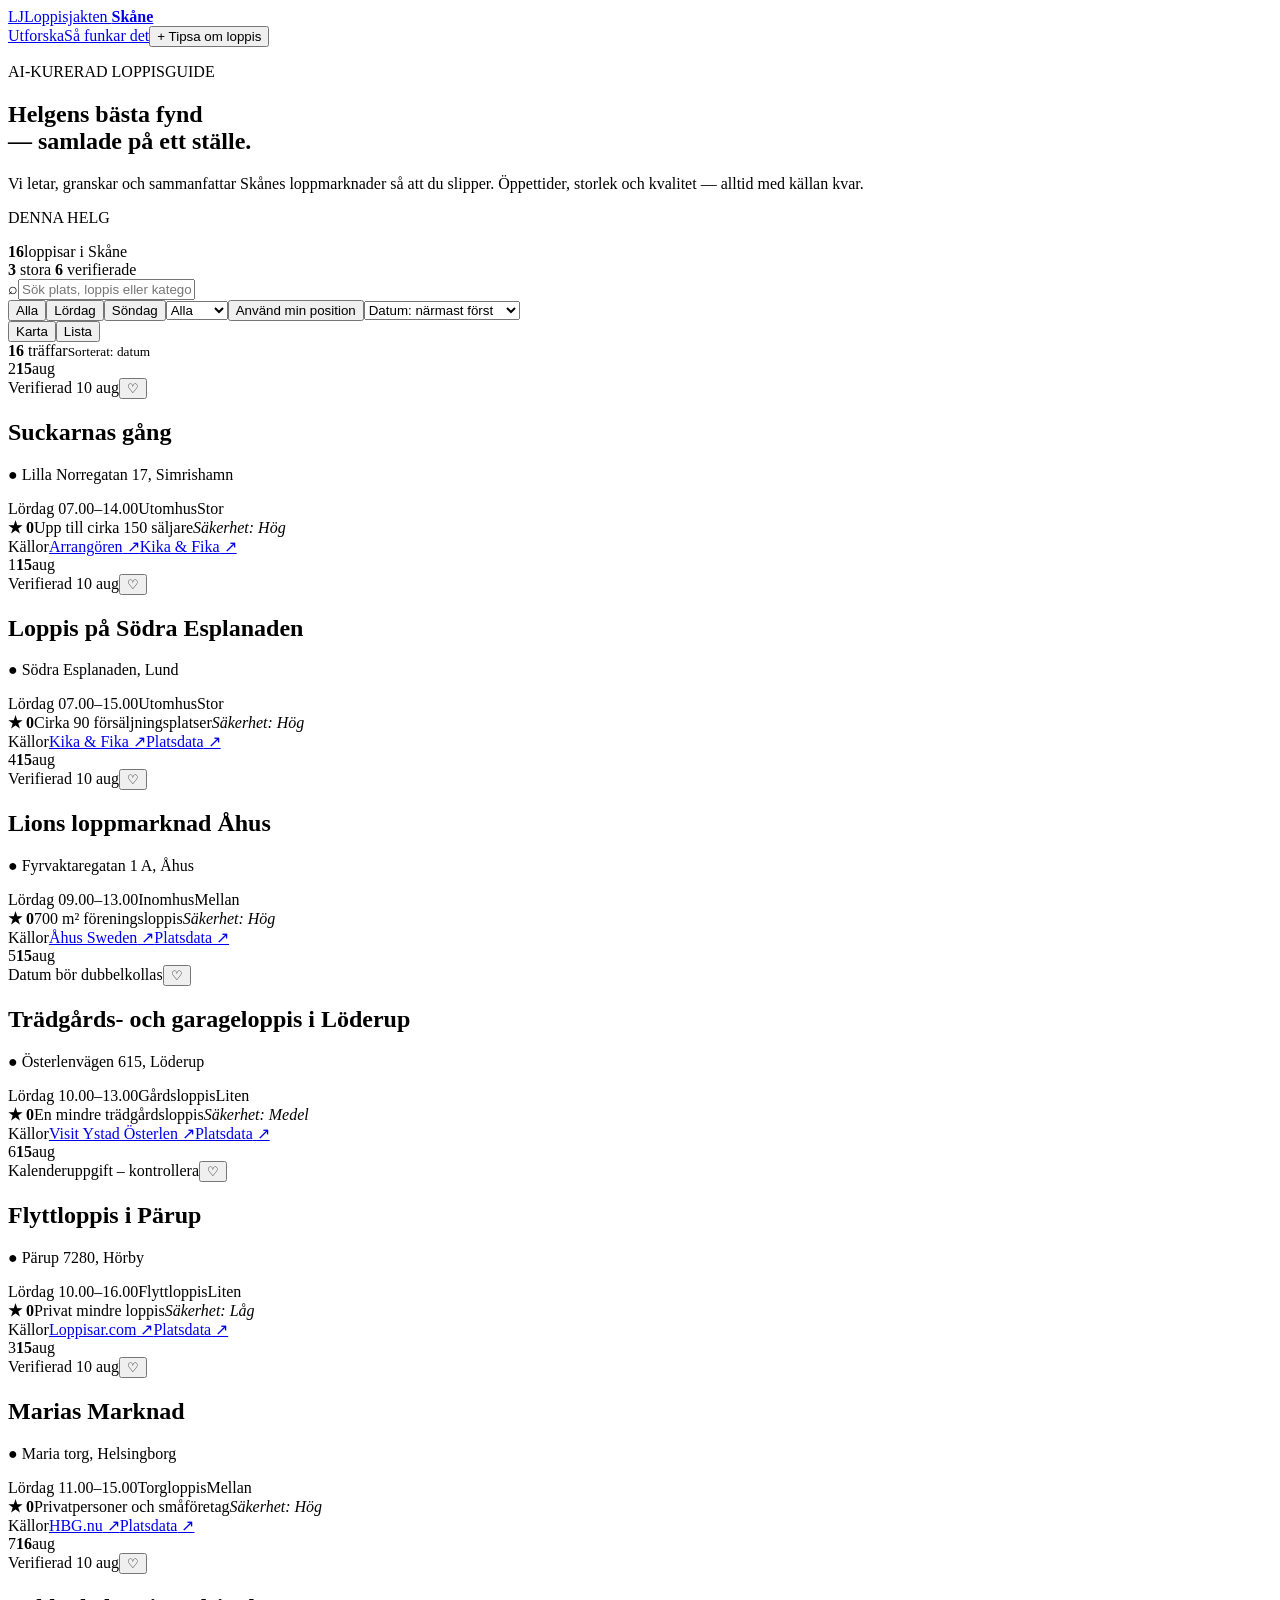
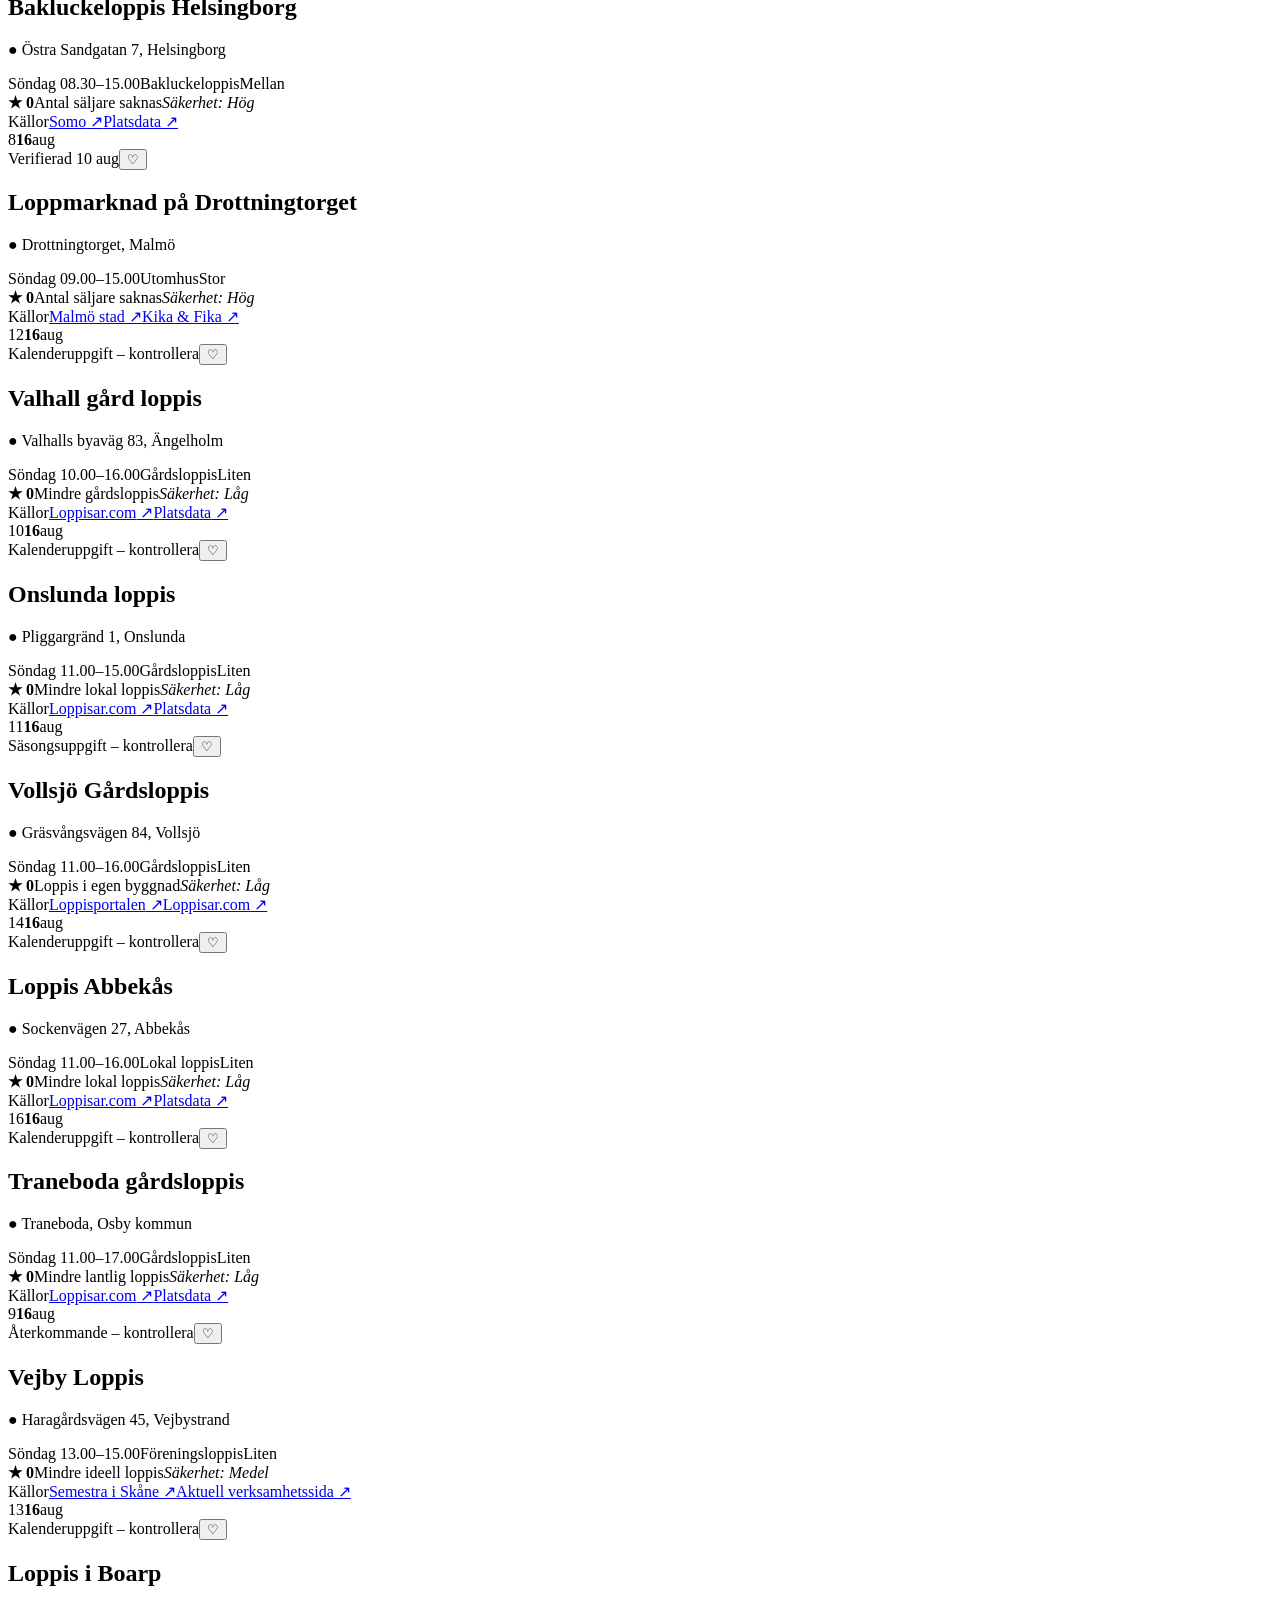
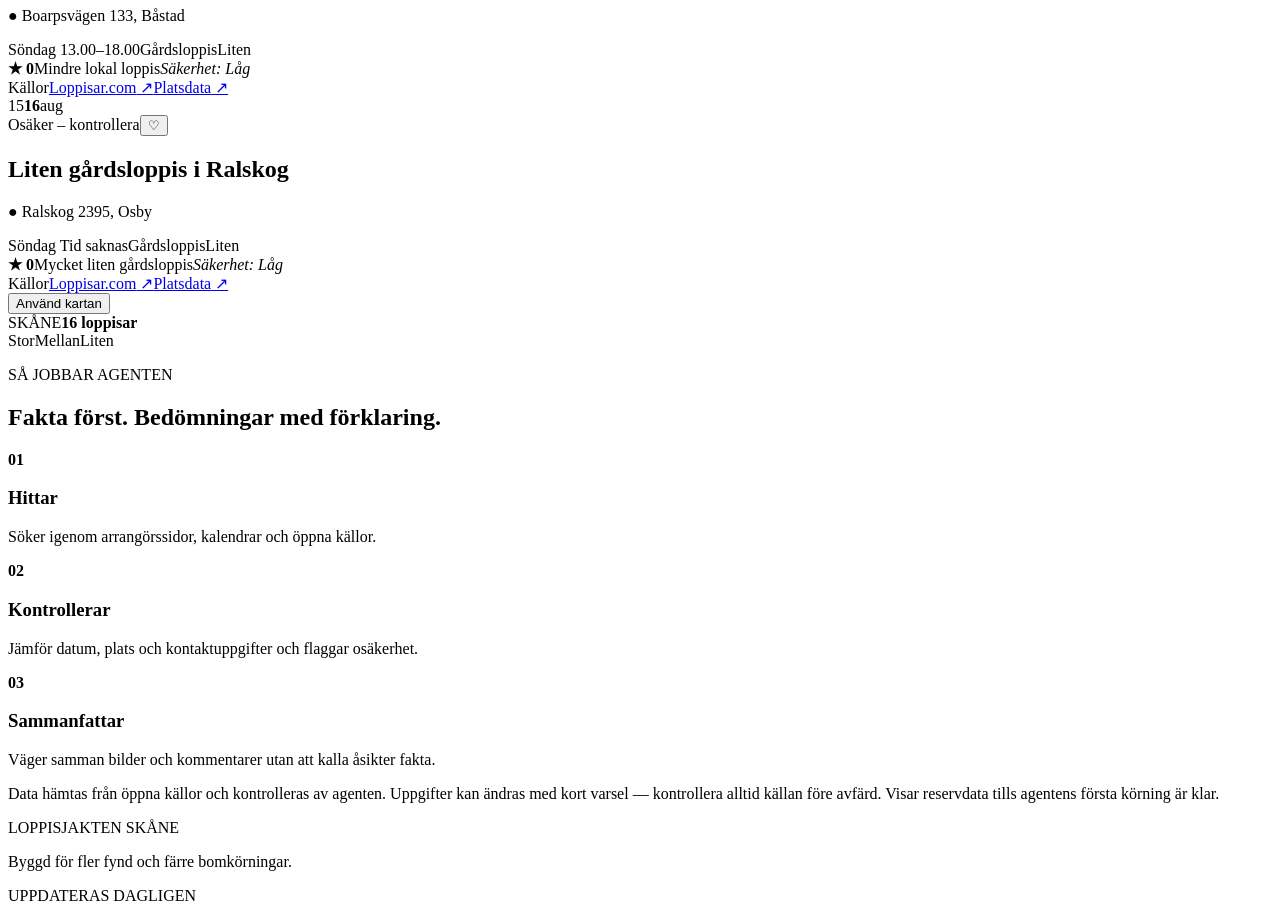
==== commit 73ca8119: "Add smaller flea markets across Skane" ====
--- a/index.html
+++ b/index.html
@@ -1 +1 @@
-<!DOCTYPE html><html lang="sv"><head><meta charSet="utf-8"/><meta name="viewport" content="width=device-width, initial-scale=1"/><link rel="stylesheet" href="/Loppis/_next/static/chunks/0-o~x~emb0pq-.css" data-precedence="next"/><link rel="preload" as="script" fetchPriority="low" href="/Loppis/_next/static/chunks/0-t57aycj0uqz.js"/><script src="/Loppis/_next/static/chunks/0052sdtk8nzzm.js" async=""></script><script src="/Loppis/_next/static/chunks/10mplx1qo1yfm.js" async=""></script><script src="/Loppis/_next/static/chunks/turbopack-15.ivxlloa4ua.js" async=""></script><script src="/Loppis/_next/static/chunks/0os4r2b_q-rny.js" async=""></script><script src="/Loppis/_next/static/chunks/0d0_xduv9unct.js" async=""></script><title>Loppisjakten Skåne</title><meta name="description" content="AI-kurerad guide till helgens loppmarknader i Skåne."/><link rel="icon" href="/favicon.svg"/><script src="/Loppis/_next/static/chunks/03~yq9q893hmn.js" noModule=""></script></head><body><div hidden=""><!--$--><!--/$--></div><main><header class="topbar"><a class="brand" href="#top" aria-label="Loppisjakten startsida"><span class="brandmark">LJ</span><span>Loppisjakten <b>Skåne</b></span></a><nav><a href="#utforska">Utforska</a><a href="#om">Så funkar det</a><button class="tip">+ Tipsa om loppis</button></nav></header><section class="hero" id="top"><div><p class="eyebrow">AI-KURERAD LOPPISGUIDE</p><h1>Helgens bästa fynd<br/>— samlade på ett ställe.</h1><p class="lead">Vi letar, granskar och sammanfattar Skånes loppmarknader så att du slipper. Öppettider, storlek och kvalitet — alltid med källan kvar.</p></div><div class="weekend-card"><p>DENNA HELG</p><strong>7</strong><span>loppisar i Skåne</span><div><b>2</b> stora <i></i> <b>2</b> verifierade</div></div></section><section class="controls" id="utforska"><label class="search"><span>⌕</span><input placeholder="Sök plats, loppis eller kategori..." value=""/></label><div class="filters" aria-label="Filter"><button class="active">Alla</button><button class="">Lördag</button><button class="">Söndag</button><select aria-label="Storlek"><option selected="">Alla</option><option>Liten</option><option>Mellan</option><option>Stor</option></select><button class="">Använd min position</button><select aria-label="Sortera loppisar"><option value="date" selected="">Datum: närmast först</option><option value="distance" disabled="">Avstånd: närmast först</option><option value="size">Storlek: störst först</option></select><div class="view-toggle"><button class="active">Karta</button><button class="">Lista</button></div></div></section><section class="explorer "><div class="results"><div class="results-head"><span><b>7</b> träffar</span><small>Sorterat: <!-- -->datum</small></div><div class="cards"><article id="market-1" class="market-card selected" tabindex="0"><div class="datebox"><span class="market-number" aria-label="Kartnummer 1">1</span><b>9</b><span>aug</span></div><div class="card-main"><div class="card-top"><span class="status ">Verifierad 8 aug</span><button aria-label="Spara loppis">♡</button></div><h2>Loppmarknad på Drottningtorget</h2><p class="location">● <!-- -->Drottningtorget, Malmö</p><div class="meta"><span>Söndag<!-- --> <!-- -->09.00–15.00</span><span>Utomhus</span><span>Stor</span></div><div class="rating"><b>★ <!-- -->0</b><span>Antal säljare saknas</span><em>Säkerhet: <!-- -->Hög</em></div><div class="source-links"><span>Källor</span><a href="https://malmo.se/Uppleva-och-gora/Fritidsaktiviteter/Loppmarknader/Loppmarknad-pa-Drottningtorget.html" target="_blank" rel="noreferrer">Malmö stad<!-- --> ↗</a><a href="https://www.openstreetmap.org/search?query=Drottningtorget%20Malm%C3%B6" target="_blank" rel="noreferrer">Platsdata<!-- --> ↗</a></div></div></article><article id="market-5" class="market-card " tabindex="0"><div class="datebox"><span class="market-number" aria-label="Kartnummer 5">5</span><b>9</b><span>aug</span></div><div class="card-main"><div class="card-top"><span class="status warn">Återkommande – kontrollera</span><button aria-label="Spara loppis">♡</button></div><h2>MamaMarked</h2><p class="location">● <!-- -->Hävertgatan 33, Helsingborg</p><div class="meta"><span>Söndag<!-- --> <!-- -->10.00–sluttid saknas</span><span>Inomhus</span><span>Liten</span></div><div class="rating"><b>★ <!-- -->0</b><span>Mindre lokal verksamhet</span><em>Säkerhet: <!-- -->Låg</em></div><div class="source-links"><span>Källor</span><a href="https://svenskaloppisar.se/sok.asp?kommun=0&amp;lan=9" target="_blank" rel="noreferrer">Svenska Loppisar<!-- --> ↗</a><a href="https://www.openstreetmap.org/search?query=H%C3%A4vertgatan%2033%20Helsingborg" target="_blank" rel="noreferrer">Platsdata<!-- --> ↗</a></div></div></article><article id="market-2" class="market-card " tabindex="0"><div class="datebox"><span class="market-number" aria-label="Kartnummer 2">2</span><b>9</b><span>aug</span></div><div class="card-main"><div class="card-top"><span class="status ">Verifierad 8 aug</span><button aria-label="Spara loppis">♡</button></div><h2>Grindloppis i Jonstorp</h2><p class="location">● <!-- -->Jonstorp</p><div class="meta"><span>Söndag<!-- --> <!-- -->11.00–15.00</span><span>Byloppis</span><span>Stor</span></div><div class="rating"><b>★ <!-- -->0</b><span>Cirka 50 adresser</span><em>Säkerhet: <!-- -->Hög</em></div><div class="source-links"><span>Källor</span><a href="https://www.hoganas.se/arkiv/evenemang/evenemang/2026-06-22-grindloppis-i-jonstorp.html" target="_blank" rel="noreferrer">Höganäs kommun<!-- --> ↗</a><a href="https://www.openstreetmap.org/search?query=Jonstorp%20Sk%C3%A5ne" target="_blank" rel="noreferrer">Platsdata<!-- --> ↗</a></div></div></article><article id="market-3" class="market-card " tabindex="0"><div class="datebox"><span class="market-number" aria-label="Kartnummer 3">3</span><b>9</b><span>aug</span></div><div class="card-main"><div class="card-top"><span class="status warn">Återkommande – kontrollera</span><button aria-label="Spara loppis">♡</button></div><h2>Onslunda loppis</h2><p class="location">● <!-- -->Pliggaregränd 1, Onslunda</p><div class="meta"><span>Söndag<!-- --> <!-- -->11.00–sluttid saknas</span><span>Återkommande</span><span>Liten</span></div><div class="rating"><b>★ <!-- -->0</b><span>Mindre lokal loppis</span><em>Säkerhet: <!-- -->Låg</em></div><div class="source-links"><span>Källor</span><a href="https://svenskaloppisar.se/sok.asp?kommun=115" target="_blank" rel="noreferrer">Svenska Loppisar<!-- --> ↗</a><a href="https://www.openstreetmap.org/search?query=Pliggaregr%C3%A4nd%201%20Onslunda" target="_blank" rel="noreferrer">Platsdata<!-- --> ↗</a></div></div></article><article id="market-4" class="market-card " tabindex="0"><div class="datebox"><span class="market-number" aria-label="Kartnummer 4">4</span><b>9</b><span>aug</span></div><div class="card-main"><div class="card-top"><span class="status warn">Återkommande – kontrollera</span><button aria-label="Spara loppis">♡</button></div><h2>Trollets loppis, antikt &amp; dödsbo</h2><p class="location">● <!-- -->Maskingatan 38, Trelleborg</p><div class="meta"><span>Söndag<!-- --> <!-- -->11.00–sluttid saknas</span><span>Inomhus</span><span>Mellan</span></div><div class="rating"><b>★ <!-- -->0</b><span>Fast lokal verksamhet</span><em>Säkerhet: <!-- -->Låg</em></div><div class="source-links"><span>Källor</span><a href="https://svenskaloppisar.se/sok.asp?kommun=0&amp;lan=9" target="_blank" rel="noreferrer">Svenska Loppisar<!-- --> ↗</a><a href="https://www.openstreetmap.org/search?query=Maskingatan%2038%20Trelleborg" target="_blank" rel="noreferrer">Platsdata<!-- --> ↗</a></div></div></article><article id="market-6" class="market-card " tabindex="0"><div class="datebox"><span class="market-number" aria-label="Kartnummer 6">6</span><b>9</b><span>aug</span></div><div class="card-main"><div class="card-top"><span class="status warn">Återkommande – kontrollera</span><button aria-label="Spara loppis">♡</button></div><h2>Modighus</h2><p class="location">● <!-- -->Modighus 2561, Vankiva</p><div class="meta"><span>Söndag<!-- --> <!-- -->11.00–sluttid saknas</span><span>Återkommande</span><span>Liten</span></div><div class="rating"><b>★ <!-- -->0</b><span>Mindre lantlig loppis</span><em>Säkerhet: <!-- -->Låg</em></div><div class="source-links"><span>Källor</span><a href="https://svenskaloppisar.se/sok.asp?kommun=0&amp;lan=9" target="_blank" rel="noreferrer">Svenska Loppisar<!-- --> ↗</a><a href="https://www.openstreetmap.org/search?query=Modighus%202561%20Vankiva" target="_blank" rel="noreferrer">Platsdata<!-- --> ↗</a></div></div></article><article id="market-7" class="market-card " tabindex="0"><div class="datebox"><span class="market-number" aria-label="Kartnummer 7">7</span><b>9</b><span>aug</span></div><div class="card-main"><div class="card-top"><span class="status warn">Ring före avfärd</span><button aria-label="Spara loppis">♡</button></div><h2>Fyndboden i Everöd</h2><p class="location">● <!-- -->Everöd, Kristianstads kommun</p><div class="meta"><span>Söndag<!-- --> <!-- -->Ring för öppettid</span><span>Lokal loppis</span><span>Liten</span></div><div class="rating"><b>★ <!-- -->0</b><span>Mindre lokal loppis</span><em>Säkerhet: <!-- -->Låg</em></div><div class="source-links"><span>Källor</span><a href="https://borgstedt.com/sok.asp?lan=9" target="_blank" rel="noreferrer">Loppiskalender<!-- --> ↗</a><a href="https://www.openstreetmap.org/search?query=Ever%C3%B6d%20Sk%C3%A5ne" target="_blank" rel="noreferrer">Platsdata<!-- --> ↗</a></div></div></article></div></div><div class="map" aria-label="Karta över Skåne med loppmarknader"><div class="leaflet-market-map " aria-label="Interaktiv karta över loppmarknader i Skåne"></div><button class="mobile-map-toggle ">Använd kartan</button><div class="map-title"><span>SKÅNE</span><b>7<!-- --> loppisar</b></div><div class="map-legend"><span><i class="lg"></i>Stor</span><span><i class="lm"></i>Mellan</span><span><i class="ls"></i>Liten</span></div></div></section><section class="trust" id="om"><p class="eyebrow">SÅ JOBBAR AGENTEN</p><h2>Fakta först. Bedömningar med förklaring.</h2><div class="trust-grid"><div><b>01</b><h3>Hittar</h3><p>Söker igenom arrangörssidor, kalendrar och öppna källor.</p></div><div><b>02</b><h3>Kontrollerar</h3><p>Jämför datum, plats och kontaktuppgifter och flaggar osäkerhet.</p></div><div><b>03</b><h3>Sammanfattar</h3><p>Väger samman bilder och kommentarer utan att kalla åsikter fakta.</p></div></div><p class="disclaimer">Data hämtas från öppna källor och kontrolleras av agenten. Uppgifter kan ändras med kort varsel — kontrollera alltid källan före avfärd.<!-- --> Visar reservdata tills agentens första körning är klar.</p></section><footer><span>LOPPISJAKTEN SKÅNE</span><p>Byggd för fler fynd och färre bomkörningar.</p><span>UPPDATERAS DAGLIGEN</span></footer></main><!--$--><!--/$--><script src="/Loppis/_next/static/chunks/0-t57aycj0uqz.js" id="_R_" async=""></script><script>(self.__next_f=self.__next_f||[]).push([0])</script><script>self.__next_f.push([1,"1:\"$Sreact.fragment\"\n2:I[28270,[\"/Loppis/_next/static/chunks/0os4r2b_q-rny.js\"],\"default\"]\n3:I[7640,[\"/Loppis/_next/static/chunks/0os4r2b_q-rny.js\"],\"default\"]\n4:I[22789,[\"/Loppis/_next/static/chunks/0os4r2b_q-rny.js\"],\"ClientPageRoot\"]\n5:I[31713,[\"/Loppis/_next/static/chunks/0os4r2b_q-rny.js\",\"/Loppis/_next/static/chunks/0d0_xduv9unct.js\"],\"default\"]\n8:I[84080,[\"/Loppis/_next/static/chunks/0os4r2b_q-rny.js\"],\"OutletBoundary\"]\n9:\"$Sreact.suspense\"\nb:I[84080,[\"/Loppis/_next/static/chunks/0os4r2b_q-rny.js\"],\"ViewportBoundary\"]\nd:I[84080,[\"/Loppis/_next/static/chunks/0os4r2b_q-rny.js\"],\"MetadataBoundary\"]\nf:I[48574,[\"/Loppis/_next/static/chunks/0os4r2b_q-rny.js\"],\"default\",1]\n:HL[\"/Loppis/_next/static/chunks/0-o~x~emb0pq-.css\",\"style\"]\n"])</script><script>self.__next_f.push([1,"0:{\"P\":null,\"c\":[\"\",\"\"],\"q\":\"\",\"i\":false,\"f\":[[[\"\",{\"children\":[\"__PAGE__\",{}]},\"$undefined\",\"$undefined\",16],[[\"$\",\"$1\",\"c\",{\"children\":[[[\"$\",\"link\",\"0\",{\"rel\":\"stylesheet\",\"href\":\"/Loppis/_next/static/chunks/0-o~x~emb0pq-.css\",\"precedence\":\"next\",\"crossOrigin\":\"$undefined\",\"nonce\":\"$undefined\"}],[\"$\",\"script\",\"script-0\",{\"src\":\"/Loppis/_next/static/chunks/0os4r2b_q-rny.js\",\"async\":true,\"nonce\":\"$undefined\"}]],[\"$\",\"html\",null,{\"lang\":\"sv\",\"children\":[\"$\",\"body\",null,{\"children\":[\"$\",\"$L2\",null,{\"parallelRouterKey\":\"children\",\"error\":\"$undefined\",\"errorStyles\":\"$undefined\",\"errorScripts\":\"$undefined\",\"template\":[\"$\",\"$L3\",null,{}],\"templateStyles\":\"$undefined\",\"templateScripts\":\"$undefined\",\"notFound\":[[[\"$\",\"title\",null,{\"children\":\"404: This page could not be found.\"}],[\"$\",\"div\",null,{\"style\":{\"fontFamily\":\"system-ui,\\\"Segoe UI\\\",Roboto,Helvetica,Arial,sans-serif,\\\"Apple Color Emoji\\\",\\\"Segoe UI Emoji\\\"\",\"height\":\"100vh\",\"textAlign\":\"center\",\"display\":\"flex\",\"flexDirection\":\"column\",\"alignItems\":\"center\",\"justifyContent\":\"center\"},\"children\":[\"$\",\"div\",null,{\"children\":[[\"$\",\"style\",null,{\"dangerouslySetInnerHTML\":{\"__html\":\"body{color:#000;background:#fff;margin:0}.next-error-h1{border-right:1px solid rgba(0,0,0,.3)}@media (prefers-color-scheme:dark){body{color:#fff;background:#000}.next-error-h1{border-right:1px solid rgba(255,255,255,.3)}}\"}}],[\"$\",\"h1\",null,{\"className\":\"next-error-h1\",\"style\":{\"display\":\"inline-block\",\"margin\":\"0 20px 0 0\",\"padding\":\"0 23px 0 0\",\"fontSize\":24,\"fontWeight\":500,\"verticalAlign\":\"top\",\"lineHeight\":\"49px\"},\"children\":404}],[\"$\",\"div\",null,{\"style\":{\"display\":\"inline-block\"},\"children\":[\"$\",\"h2\",null,{\"style\":{\"fontSize\":14,\"fontWeight\":400,\"lineHeight\":\"49px\",\"margin\":0},\"children\":\"This page could not be found.\"}]}]]}]}]],[]],\"forbidden\":\"$undefined\",\"unauthorized\":\"$undefined\"}]}]}]]}],{\"children\":[[\"$\",\"$1\",\"c\",{\"children\":[[\"$\",\"$L4\",null,{\"Component\":\"$5\",\"serverProvidedParams\":{\"searchParams\":{},\"params\":{},\"promises\":[\"$@6\",\"$@7\"]}}],[[\"$\",\"script\",\"script-0\",{\"src\":\"/Loppis/_next/static/chunks/0d0_xduv9unct.js\",\"async\":true,\"nonce\":\"$undefined\"}]],[\"$\",\"$L8\",null,{\"children\":[\"$\",\"$9\",null,{\"name\":\"Next.MetadataOutlet\",\"children\":\"$@a\"}]}]]}],{},null,false,null]},null,false,null],[\"$\",\"$1\",\"h\",{\"children\":[null,[\"$\",\"$Lb\",null,{\"children\":\"$Lc\"}],[\"$\",\"div\",null,{\"hidden\":true,\"children\":[\"$\",\"$Ld\",null,{\"children\":[\"$\",\"$9\",null,{\"name\":\"Next.Metadata\",\"children\":\"$Le\"}]}]}],null]}],false]],\"m\":\"$undefined\",\"G\":[\"$f\",[[\"$\",\"link\",\"0\",{\"rel\":\"stylesheet\",\"href\":\"/Loppis/_next/static/chunks/0-o~x~emb0pq-.css\",\"precedence\":\"next\",\"crossOrigin\":\"$undefined\",\"nonce\":\"$undefined\"}]]],\"S\":true,\"h\":null,\"s\":\"$undefined\",\"l\":\"$undefined\",\"p\":\"$undefined\",\"d\":\"$undefined\",\"b\":\"jkJxnFPKIa9nsFmgDAelz\"}\n"])</script><script>self.__next_f.push([1,"6:{}\n7:\"$0:f:0:1:1:children:0:props:children:0:props:serverProvidedParams:params\"\n"])</script><script>self.__next_f.push([1,"c:[[\"$\",\"meta\",\"0\",{\"charSet\":\"utf-8\"}],[\"$\",\"meta\",\"1\",{\"name\":\"viewport\",\"content\":\"width=device-width, initial-scale=1\"}]]\n"])</script><script>self.__next_f.push([1,"10:I[77576,[\"/Loppis/_next/static/chunks/0os4r2b_q-rny.js\"],\"IconMark\"]\na:null\ne:[[\"$\",\"title\",\"0\",{\"children\":\"Loppisjakten Skåne\"}],[\"$\",\"meta\",\"1\",{\"name\":\"description\",\"content\":\"AI-kurerad guide till helgens loppmarknader i Skåne.\"}],[\"$\",\"link\",\"2\",{\"rel\":\"icon\",\"href\":\"/favicon.svg\"}],[\"$\",\"$L10\",\"3\",{}]]\n"])</script></body></html>+<!DOCTYPE html><html lang="sv"><head><meta charSet="utf-8"/><meta name="viewport" content="width=device-width, initial-scale=1"/><link rel="stylesheet" href="/Loppis/_next/static/chunks/0~zc0q_cp44w~.css" data-precedence="next"/><link rel="preload" as="script" fetchPriority="low" href="/Loppis/_next/static/chunks/0-t57aycj0uqz.js"/><script src="/Loppis/_next/static/chunks/0052sdtk8nzzm.js" async=""></script><script src="/Loppis/_next/static/chunks/10mplx1qo1yfm.js" async=""></script><script src="/Loppis/_next/static/chunks/turbopack-15.ivxlloa4ua.js" async=""></script><script src="/Loppis/_next/static/chunks/0os4r2b_q-rny.js" async=""></script><script src="/Loppis/_next/static/chunks/0160xtulokks_.js" async=""></script><title>Loppisjakten Skåne</title><meta name="description" content="AI-kurerad guide till helgens loppmarknader i Skåne."/><link rel="icon" href="/favicon.svg"/><script src="/Loppis/_next/static/chunks/03~yq9q893hmn.js" noModule=""></script></head><body><div hidden=""><!--$--><!--/$--></div><main><header class="topbar"><a class="brand" href="#top" aria-label="Loppisjakten startsida"><span class="brandmark">LJ</span><span>Loppisjakten <b>Skåne</b></span></a><nav><a href="#utforska">Utforska</a><a href="#om">Så funkar det</a><button class="tip">+ Tipsa om loppis</button></nav></header><section class="hero" id="top"><div><p class="eyebrow">AI-KURERAD LOPPISGUIDE</p><h1>Helgens bästa fynd<br/>— samlade på ett ställe.</h1><p class="lead">Vi letar, granskar och sammanfattar Skånes loppmarknader så att du slipper. Öppettider, storlek och kvalitet — alltid med källan kvar.</p></div><div class="weekend-card"><p>DENNA HELG</p><strong>16</strong><span>loppisar i Skåne</span><div><b>3</b> stora <i></i> <b>6</b> verifierade</div></div></section><section class="controls" id="utforska"><label class="search"><span>⌕</span><input placeholder="Sök plats, loppis eller kategori..." value=""/></label><div class="filters" aria-label="Filter"><button class="active">Alla</button><button class="">Lördag</button><button class="">Söndag</button><select aria-label="Storlek"><option selected="">Alla</option><option>Liten</option><option>Mellan</option><option>Stor</option></select><button class="">Använd min position</button><select aria-label="Sortera loppisar"><option value="date" selected="">Datum: närmast först</option><option value="distance" disabled="">Avstånd: närmast först</option><option value="size">Storlek: störst först</option></select><div class="view-toggle"><button class="active">Karta</button><button class="">Lista</button></div></div></section><section class="explorer "><div class="results"><div class="results-head"><span><b>16</b> träffar</span><small>Sorterat: <!-- -->datum</small></div><div class="cards"><article id="market-2" class="market-card " tabindex="0"><div class="datebox"><span class="market-number" aria-label="Kartnummer 2">2</span><b>15</b><span>aug</span></div><div class="card-main"><div class="card-top"><span class="status ">Verifierad 10 aug</span><button aria-label="Spara loppis">♡</button></div><h2>Suckarnas gång</h2><p class="location">● <!-- -->Lilla Norregatan 17, Simrishamn</p><div class="meta"><span>Lördag<!-- --> <!-- -->07.00–14.00</span><span>Utomhus</span><span>Stor</span></div><div class="rating"><b>★ <!-- -->0</b><span>Upp till cirka 150 säljare</span><em>Säkerhet: <!-- -->Hög</em></div><div class="source-links"><span>Källor</span><a href="https://www.suckarnas.se/" target="_blank" rel="noreferrer">Arrangören<!-- --> ↗</a><a href="https://kikaofika.se/evenemang/kategori/loppisar/skane-lan/" target="_blank" rel="noreferrer">Kika &amp; Fika<!-- --> ↗</a></div></div></article><article id="market-1" class="market-card selected" tabindex="0"><div class="datebox"><span class="market-number" aria-label="Kartnummer 1">1</span><b>15</b><span>aug</span></div><div class="card-main"><div class="card-top"><span class="status ">Verifierad 10 aug</span><button aria-label="Spara loppis">♡</button></div><h2>Loppis på Södra Esplanaden</h2><p class="location">● <!-- -->Södra Esplanaden, Lund</p><div class="meta"><span>Lördag<!-- --> <!-- -->07.00–15.00</span><span>Utomhus</span><span>Stor</span></div><div class="rating"><b>★ <!-- -->0</b><span>Cirka 90 försäljningsplatser</span><em>Säkerhet: <!-- -->Hög</em></div><div class="source-links"><span>Källor</span><a href="https://kikaofika.se/evenemang/kategori/loppisar/skane-lan/" target="_blank" rel="noreferrer">Kika &amp; Fika<!-- --> ↗</a><a href="https://www.openstreetmap.org/search?query=S%C3%B6dra%20Esplanaden%20Lund" target="_blank" rel="noreferrer">Platsdata<!-- --> ↗</a></div></div></article><article id="market-4" class="market-card " tabindex="0"><div class="datebox"><span class="market-number" aria-label="Kartnummer 4">4</span><b>15</b><span>aug</span></div><div class="card-main"><div class="card-top"><span class="status ">Verifierad 10 aug</span><button aria-label="Spara loppis">♡</button></div><h2>Lions loppmarknad Åhus</h2><p class="location">● <!-- -->Fyrvaktaregatan 1 A, Åhus</p><div class="meta"><span>Lördag<!-- --> <!-- -->09.00–13.00</span><span>Inomhus</span><span>Mellan</span></div><div class="rating"><b>★ <!-- -->0</b><span>700 m² föreningsloppis</span><em>Säkerhet: <!-- -->Hög</em></div><div class="source-links"><span>Källor</span><a href="https://ahussweden.se/evenemang/lions-loppmarknad-2026-08-15/" target="_blank" rel="noreferrer">Åhus Sweden<!-- --> ↗</a><a href="https://www.openstreetmap.org/search?query=Fyrvaktaregatan%201A%20%C3%85hus" target="_blank" rel="noreferrer">Platsdata<!-- --> ↗</a></div></div></article><article id="market-5" class="market-card " tabindex="0"><div class="datebox"><span class="market-number" aria-label="Kartnummer 5">5</span><b>15</b><span>aug</span></div><div class="card-main"><div class="card-top"><span class="status ">Datum bör dubbelkollas</span><button aria-label="Spara loppis">♡</button></div><h2>Trädgårds- och garageloppis i Löderup</h2><p class="location">● <!-- -->Österlenvägen 615, Löderup</p><div class="meta"><span>Lördag<!-- --> <!-- -->10.00–13.00</span><span>Gårdsloppis</span><span>Liten</span></div><div class="rating"><b>★ <!-- -->0</b><span>En mindre trädgårdsloppis</span><em>Säkerhet: <!-- -->Medel</em></div><div class="source-links"><span>Källor</span><a href="https://www.visitystadosterlen.se/en/evenemang-1/bakluckeloppis/40097" target="_blank" rel="noreferrer">Visit Ystad Österlen<!-- --> ↗</a><a href="https://www.openstreetmap.org/search?query=%C3%96sterlenv%C3%A4gen%20615%20L%C3%B6derup" target="_blank" rel="noreferrer">Platsdata<!-- --> ↗</a></div></div></article><article id="market-6" class="market-card " tabindex="0"><div class="datebox"><span class="market-number" aria-label="Kartnummer 6">6</span><b>15</b><span>aug</span></div><div class="card-main"><div class="card-top"><span class="status warn">Kalenderuppgift – kontrollera</span><button aria-label="Spara loppis">♡</button></div><h2>Flyttloppis i Pärup</h2><p class="location">● <!-- -->Pärup 7280, Hörby</p><div class="meta"><span>Lördag<!-- --> <!-- -->10.00–16.00</span><span>Flyttloppis</span><span>Liten</span></div><div class="rating"><b>★ <!-- -->0</b><span>Privat mindre loppis</span><em>Säkerhet: <!-- -->Låg</em></div><div class="source-links"><span>Källor</span><a href="https://www.loppisar.com/sokning.html?do_search=1&amp;do_search=S%C3%B6k+nu%21&amp;sdatum=&amp;skommunID=alla&amp;slanID=11&amp;snamn=&amp;srange=framat&amp;srangetime=6" target="_blank" rel="noreferrer">Loppisar.com<!-- --> ↗</a><a href="https://www.openstreetmap.org/search?query=P%C3%A4rup%207280%20H%C3%B6rby" target="_blank" rel="noreferrer">Platsdata<!-- --> ↗</a></div></div></article><article id="market-3" class="market-card " tabindex="0"><div class="datebox"><span class="market-number" aria-label="Kartnummer 3">3</span><b>15</b><span>aug</span></div><div class="card-main"><div class="card-top"><span class="status ">Verifierad 10 aug</span><button aria-label="Spara loppis">♡</button></div><h2>Marias Marknad</h2><p class="location">● <!-- -->Maria torg, Helsingborg</p><div class="meta"><span>Lördag<!-- --> <!-- -->11.00–15.00</span><span>Torgloppis</span><span>Mellan</span></div><div class="rating"><b>★ <!-- -->0</b><span>Privatpersoner och småföretag</span><em>Säkerhet: <!-- -->Hög</em></div><div class="source-links"><span>Källor</span><a href="https://hbg.nu/marias-marknad/" target="_blank" rel="noreferrer">HBG.nu<!-- --> ↗</a><a href="https://www.openstreetmap.org/search?query=Maria%20torg%20Helsingborg" target="_blank" rel="noreferrer">Platsdata<!-- --> ↗</a></div></div></article><article id="market-7" class="market-card " tabindex="0"><div class="datebox"><span class="market-number" aria-label="Kartnummer 7">7</span><b>16</b><span>aug</span></div><div class="card-main"><div class="card-top"><span class="status ">Verifierad 10 aug</span><button aria-label="Spara loppis">♡</button></div><h2>Bakluckeloppis Helsingborg</h2><p class="location">● <!-- -->Östra Sandgatan 7, Helsingborg</p><div class="meta"><span>Söndag<!-- --> <!-- -->08.30–15.00</span><span>Bakluckeloppis</span><span>Mellan</span></div><div class="rating"><b>★ <!-- -->0</b><span>Antal säljare saknas</span><em>Säkerhet: <!-- -->Hög</em></div><div class="source-links"><span>Källor</span><a href="https://somo.social/sv/e/bakluckeloppis-816-1" target="_blank" rel="noreferrer">Somo<!-- --> ↗</a><a href="https://www.openstreetmap.org/search?query=%C3%96stra%20Sandgatan%207%20Helsingborg" target="_blank" rel="noreferrer">Platsdata<!-- --> ↗</a></div></div></article><article id="market-8" class="market-card " tabindex="0"><div class="datebox"><span class="market-number" aria-label="Kartnummer 8">8</span><b>16</b><span>aug</span></div><div class="card-main"><div class="card-top"><span class="status ">Verifierad 10 aug</span><button aria-label="Spara loppis">♡</button></div><h2>Loppmarknad på Drottningtorget</h2><p class="location">● <!-- -->Drottningtorget, Malmö</p><div class="meta"><span>Söndag<!-- --> <!-- -->09.00–15.00</span><span>Utomhus</span><span>Stor</span></div><div class="rating"><b>★ <!-- -->0</b><span>Antal säljare saknas</span><em>Säkerhet: <!-- -->Hög</em></div><div class="source-links"><span>Källor</span><a href="https://malmo.se/Uppleva-och-gora/Fritidsaktiviteter/Loppmarknader/Loppmarknad-pa-Drottningtorget.html" target="_blank" rel="noreferrer">Malmö stad<!-- --> ↗</a><a href="https://kikaofika.se/evenemang/kategori/loppisar/skane-lan/" target="_blank" rel="noreferrer">Kika &amp; Fika<!-- --> ↗</a></div></div></article><article id="market-12" class="market-card " tabindex="0"><div class="datebox"><span class="market-number" aria-label="Kartnummer 12">12</span><b>16</b><span>aug</span></div><div class="card-main"><div class="card-top"><span class="status warn">Kalenderuppgift – kontrollera</span><button aria-label="Spara loppis">♡</button></div><h2>Valhall gård loppis</h2><p class="location">● <!-- -->Valhalls byaväg 83, Ängelholm</p><div class="meta"><span>Söndag<!-- --> <!-- -->10.00–16.00</span><span>Gårdsloppis</span><span>Liten</span></div><div class="rating"><b>★ <!-- -->0</b><span>Mindre gårdsloppis</span><em>Säkerhet: <!-- -->Låg</em></div><div class="source-links"><span>Källor</span><a href="https://www.loppisar.com/sokning.html?do_search=1&amp;do_search=S%C3%B6k+nu%21&amp;sdatum=&amp;skommunID=alla&amp;slanID=11&amp;snamn=&amp;srange=framat&amp;srangetime=6" target="_blank" rel="noreferrer">Loppisar.com<!-- --> ↗</a><a href="https://www.openstreetmap.org/search?query=Valhalls%20byav%C3%A4g%2083%20%C3%84ngelholm" target="_blank" rel="noreferrer">Platsdata<!-- --> ↗</a></div></div></article><article id="market-10" class="market-card " tabindex="0"><div class="datebox"><span class="market-number" aria-label="Kartnummer 10">10</span><b>16</b><span>aug</span></div><div class="card-main"><div class="card-top"><span class="status warn">Kalenderuppgift – kontrollera</span><button aria-label="Spara loppis">♡</button></div><h2>Onslunda loppis</h2><p class="location">● <!-- -->Pliggargränd 1, Onslunda</p><div class="meta"><span>Söndag<!-- --> <!-- -->11.00–15.00</span><span>Gårdsloppis</span><span>Liten</span></div><div class="rating"><b>★ <!-- -->0</b><span>Mindre lokal loppis</span><em>Säkerhet: <!-- -->Låg</em></div><div class="source-links"><span>Källor</span><a href="https://www.loppisar.com/sokning.html?do_search=1&amp;do_search=S%C3%B6k+nu%21&amp;sdatum=&amp;skommunID=alla&amp;slanID=11&amp;snamn=&amp;srange=framat&amp;srangetime=6" target="_blank" rel="noreferrer">Loppisar.com<!-- --> ↗</a><a href="https://www.openstreetmap.org/search?query=Pliggargr%C3%A4nd%201%20Onslunda" target="_blank" rel="noreferrer">Platsdata<!-- --> ↗</a></div></div></article><article id="market-11" class="market-card " tabindex="0"><div class="datebox"><span class="market-number" aria-label="Kartnummer 11">11</span><b>16</b><span>aug</span></div><div class="card-main"><div class="card-top"><span class="status warn">Säsongsuppgift – kontrollera</span><button aria-label="Spara loppis">♡</button></div><h2>Vollsjö Gårdsloppis</h2><p class="location">● <!-- -->Gräsvångsvägen 84, Vollsjö</p><div class="meta"><span>Söndag<!-- --> <!-- -->11.00–16.00</span><span>Gårdsloppis</span><span>Liten</span></div><div class="rating"><b>★ <!-- -->0</b><span>Loppis i egen byggnad</span><em>Säkerhet: <!-- -->Låg</em></div><div class="source-links"><span>Källor</span><a href="https://loppisportalen.se/kommun/vollsjo/" target="_blank" rel="noreferrer">Loppisportalen<!-- --> ↗</a><a href="https://www.loppisar.com/sokning.html?do_search=1&amp;do_search=S%C3%B6k+nu%21&amp;sdatum=&amp;skommunID=114&amp;slanID=11&amp;snamn=&amp;srange=framat&amp;srangetime=6" target="_blank" rel="noreferrer">Loppisar.com<!-- --> ↗</a></div></div></article><article id="market-14" class="market-card " tabindex="0"><div class="datebox"><span class="market-number" aria-label="Kartnummer 14">14</span><b>16</b><span>aug</span></div><div class="card-main"><div class="card-top"><span class="status warn">Kalenderuppgift – kontrollera</span><button aria-label="Spara loppis">♡</button></div><h2>Loppis Abbekås</h2><p class="location">● <!-- -->Sockenvägen 27, Abbekås</p><div class="meta"><span>Söndag<!-- --> <!-- -->11.00–16.00</span><span>Lokal loppis</span><span>Liten</span></div><div class="rating"><b>★ <!-- -->0</b><span>Mindre lokal loppis</span><em>Säkerhet: <!-- -->Låg</em></div><div class="source-links"><span>Källor</span><a href="https://www.loppisar.com/sokning.html?do_search=1&amp;do_search=S%C3%B6k+nu%21&amp;sdatum=&amp;skommunID=alla&amp;slanID=11&amp;snamn=&amp;srange=framat&amp;srangetime=6" target="_blank" rel="noreferrer">Loppisar.com<!-- --> ↗</a><a href="https://www.openstreetmap.org/search?query=Sockenv%C3%A4gen%2027%20Abbek%C3%A5s" target="_blank" rel="noreferrer">Platsdata<!-- --> ↗</a></div></div></article><article id="market-16" class="market-card " tabindex="0"><div class="datebox"><span class="market-number" aria-label="Kartnummer 16">16</span><b>16</b><span>aug</span></div><div class="card-main"><div class="card-top"><span class="status warn">Kalenderuppgift – kontrollera</span><button aria-label="Spara loppis">♡</button></div><h2>Traneboda gårdsloppis</h2><p class="location">● <!-- -->Traneboda, Osby kommun</p><div class="meta"><span>Söndag<!-- --> <!-- -->11.00–17.00</span><span>Gårdsloppis</span><span>Liten</span></div><div class="rating"><b>★ <!-- -->0</b><span>Mindre lantlig loppis</span><em>Säkerhet: <!-- -->Låg</em></div><div class="source-links"><span>Källor</span><a href="https://www.loppisar.com/sokning.html?do_search=1&amp;do_search=S%C3%B6k+nu%21&amp;sdatum=&amp;skommunID=alla&amp;slanID=11&amp;snamn=&amp;srange=framat&amp;srangetime=6" target="_blank" rel="noreferrer">Loppisar.com<!-- --> ↗</a><a href="https://www.openstreetmap.org/search?query=Traneboda%20Osby" target="_blank" rel="noreferrer">Platsdata<!-- --> ↗</a></div></div></article><article id="market-9" class="market-card " tabindex="0"><div class="datebox"><span class="market-number" aria-label="Kartnummer 9">9</span><b>16</b><span>aug</span></div><div class="card-main"><div class="card-top"><span class="status ">Återkommande – kontrollera</span><button aria-label="Spara loppis">♡</button></div><h2>Vejby Loppis</h2><p class="location">● <!-- -->Haragårdsvägen 45, Vejbystrand</p><div class="meta"><span>Söndag<!-- --> <!-- -->13.00–15.00</span><span>Föreningsloppis</span><span>Liten</span></div><div class="rating"><b>★ <!-- -->0</b><span>Mindre ideell loppis</span><em>Säkerhet: <!-- -->Medel</em></div><div class="source-links"><span>Källor</span><a href="https://semestra-i-skane.se/loppis.php" target="_blank" rel="noreferrer">Semestra i Skåne<!-- --> ↗</a><a href="https://www.findglocal.com/SE/Vejbystrand/568114326667832/Vejby-Loppis-Rondellen" target="_blank" rel="noreferrer">Aktuell verksamhetssida<!-- --> ↗</a></div></div></article><article id="market-13" class="market-card " tabindex="0"><div class="datebox"><span class="market-number" aria-label="Kartnummer 13">13</span><b>16</b><span>aug</span></div><div class="card-main"><div class="card-top"><span class="status warn">Kalenderuppgift – kontrollera</span><button aria-label="Spara loppis">♡</button></div><h2>Loppis i Boarp</h2><p class="location">● <!-- -->Boarpsvägen 133, Båstad</p><div class="meta"><span>Söndag<!-- --> <!-- -->13.00–18.00</span><span>Gårdsloppis</span><span>Liten</span></div><div class="rating"><b>★ <!-- -->0</b><span>Mindre lokal loppis</span><em>Säkerhet: <!-- -->Låg</em></div><div class="source-links"><span>Källor</span><a href="https://www.loppisar.com/sokning.html?do_search=1&amp;do_search=S%C3%B6k+nu%21&amp;sdatum=&amp;skommunID=alla&amp;slanID=11&amp;snamn=&amp;srange=framat&amp;srangetime=6" target="_blank" rel="noreferrer">Loppisar.com<!-- --> ↗</a><a href="https://www.openstreetmap.org/search?query=Boarpsv%C3%A4gen%20133%20B%C3%A5stad" target="_blank" rel="noreferrer">Platsdata<!-- --> ↗</a></div></div></article><article id="market-15" class="market-card " tabindex="0"><div class="datebox"><span class="market-number" aria-label="Kartnummer 15">15</span><b>16</b><span>aug</span></div><div class="card-main"><div class="card-top"><span class="status warn">Osäker – kontrollera</span><button aria-label="Spara loppis">♡</button></div><h2>Liten gårdsloppis i Ralskog</h2><p class="location">● <!-- -->Ralskog 2395, Osby</p><div class="meta"><span>Söndag<!-- --> <!-- -->Tid saknas</span><span>Gårdsloppis</span><span>Liten</span></div><div class="rating"><b>★ <!-- -->0</b><span>Mycket liten gårdsloppis</span><em>Säkerhet: <!-- -->Låg</em></div><div class="source-links"><span>Källor</span><a href="https://www.loppisar.com/sokning.html?do_search=1&amp;do_search=S%C3%B6k+nu%21&amp;sdatum=&amp;skommunID=alla&amp;slanID=11&amp;snamn=&amp;srange=framat&amp;srangetime=6" target="_blank" rel="noreferrer">Loppisar.com<!-- --> ↗</a><a href="https://www.openstreetmap.org/search?query=Ralskog%202395%20Osby" target="_blank" rel="noreferrer">Platsdata<!-- --> ↗</a></div></div></article></div></div><div class="map" aria-label="Karta över Skåne med loppmarknader"><div class="leaflet-market-map " aria-label="Interaktiv karta över loppmarknader i Skåne"></div><button class="mobile-map-toggle ">Använd kartan</button><div class="map-title"><span>SKÅNE</span><b>16<!-- --> loppisar</b></div><div class="map-legend"><span><i class="lg"></i>Stor</span><span><i class="lm"></i>Mellan</span><span><i class="ls"></i>Liten</span></div></div></section><section class="trust" id="om"><p class="eyebrow">SÅ JOBBAR AGENTEN</p><h2>Fakta först. Bedömningar med förklaring.</h2><div class="trust-grid"><div><b>01</b><h3>Hittar</h3><p>Söker igenom arrangörssidor, kalendrar och öppna källor.</p></div><div><b>02</b><h3>Kontrollerar</h3><p>Jämför datum, plats och kontaktuppgifter och flaggar osäkerhet.</p></div><div><b>03</b><h3>Sammanfattar</h3><p>Väger samman bilder och kommentarer utan att kalla åsikter fakta.</p></div></div><p class="disclaimer">Data hämtas från öppna källor och kontrolleras av agenten. Uppgifter kan ändras med kort varsel — kontrollera alltid källan före avfärd.<!-- --> Visar reservdata tills agentens första körning är klar.</p></section><footer><span>LOPPISJAKTEN SKÅNE</span><p>Byggd för fler fynd och färre bomkörningar.</p><span>UPPDATERAS DAGLIGEN</span></footer></main><!--$--><!--/$--><script src="/Loppis/_next/static/chunks/0-t57aycj0uqz.js" id="_R_" async=""></script><script>(self.__next_f=self.__next_f||[]).push([0])</script><script>self.__next_f.push([1,"1:\"$Sreact.fragment\"\n2:I[28270,[\"/Loppis/_next/static/chunks/0os4r2b_q-rny.js\"],\"default\"]\n3:I[7640,[\"/Loppis/_next/static/chunks/0os4r2b_q-rny.js\"],\"default\"]\n4:I[22789,[\"/Loppis/_next/static/chunks/0os4r2b_q-rny.js\"],\"ClientPageRoot\"]\n5:I[31713,[\"/Loppis/_next/static/chunks/0os4r2b_q-rny.js\",\"/Loppis/_next/static/chunks/0160xtulokks_.js\"],\"default\"]\n8:I[84080,[\"/Loppis/_next/static/chunks/0os4r2b_q-rny.js\"],\"OutletBoundary\"]\n9:\"$Sreact.suspense\"\nb:I[84080,[\"/Loppis/_next/static/chunks/0os4r2b_q-rny.js\"],\"ViewportBoundary\"]\nd:I[84080,[\"/Loppis/_next/static/chunks/0os4r2b_q-rny.js\"],\"MetadataBoundary\"]\nf:I[48574,[\"/Loppis/_next/static/chunks/0os4r2b_q-rny.js\"],\"default\",1]\n:HL[\"/Loppis/_next/static/chunks/0~zc0q_cp44w~.css\",\"style\"]\n"])</script><script>self.__next_f.push([1,"0:{\"P\":null,\"c\":[\"\",\"\"],\"q\":\"\",\"i\":false,\"f\":[[[\"\",{\"children\":[\"__PAGE__\",{}]},\"$undefined\",\"$undefined\",16],[[\"$\",\"$1\",\"c\",{\"children\":[[[\"$\",\"link\",\"0\",{\"rel\":\"stylesheet\",\"href\":\"/Loppis/_next/static/chunks/0~zc0q_cp44w~.css\",\"precedence\":\"next\",\"crossOrigin\":\"$undefined\",\"nonce\":\"$undefined\"}],[\"$\",\"script\",\"script-0\",{\"src\":\"/Loppis/_next/static/chunks/0os4r2b_q-rny.js\",\"async\":true,\"nonce\":\"$undefined\"}]],[\"$\",\"html\",null,{\"lang\":\"sv\",\"children\":[\"$\",\"body\",null,{\"children\":[\"$\",\"$L2\",null,{\"parallelRouterKey\":\"children\",\"error\":\"$undefined\",\"errorStyles\":\"$undefined\",\"errorScripts\":\"$undefined\",\"template\":[\"$\",\"$L3\",null,{}],\"templateStyles\":\"$undefined\",\"templateScripts\":\"$undefined\",\"notFound\":[[[\"$\",\"title\",null,{\"children\":\"404: This page could not be found.\"}],[\"$\",\"div\",null,{\"style\":{\"fontFamily\":\"system-ui,\\\"Segoe UI\\\",Roboto,Helvetica,Arial,sans-serif,\\\"Apple Color Emoji\\\",\\\"Segoe UI Emoji\\\"\",\"height\":\"100vh\",\"textAlign\":\"center\",\"display\":\"flex\",\"flexDirection\":\"column\",\"alignItems\":\"center\",\"justifyContent\":\"center\"},\"children\":[\"$\",\"div\",null,{\"children\":[[\"$\",\"style\",null,{\"dangerouslySetInnerHTML\":{\"__html\":\"body{color:#000;background:#fff;margin:0}.next-error-h1{border-right:1px solid rgba(0,0,0,.3)}@media (prefers-color-scheme:dark){body{color:#fff;background:#000}.next-error-h1{border-right:1px solid rgba(255,255,255,.3)}}\"}}],[\"$\",\"h1\",null,{\"className\":\"next-error-h1\",\"style\":{\"display\":\"inline-block\",\"margin\":\"0 20px 0 0\",\"padding\":\"0 23px 0 0\",\"fontSize\":24,\"fontWeight\":500,\"verticalAlign\":\"top\",\"lineHeight\":\"49px\"},\"children\":404}],[\"$\",\"div\",null,{\"style\":{\"display\":\"inline-block\"},\"children\":[\"$\",\"h2\",null,{\"style\":{\"fontSize\":14,\"fontWeight\":400,\"lineHeight\":\"49px\",\"margin\":0},\"children\":\"This page could not be found.\"}]}]]}]}]],[]],\"forbidden\":\"$undefined\",\"unauthorized\":\"$undefined\"}]}]}]]}],{\"children\":[[\"$\",\"$1\",\"c\",{\"children\":[[\"$\",\"$L4\",null,{\"Component\":\"$5\",\"serverProvidedParams\":{\"searchParams\":{},\"params\":{},\"promises\":[\"$@6\",\"$@7\"]}}],[[\"$\",\"script\",\"script-0\",{\"src\":\"/Loppis/_next/static/chunks/0160xtulokks_.js\",\"async\":true,\"nonce\":\"$undefined\"}]],[\"$\",\"$L8\",null,{\"children\":[\"$\",\"$9\",null,{\"name\":\"Next.MetadataOutlet\",\"children\":\"$@a\"}]}]]}],{},null,false,null]},null,false,null],[\"$\",\"$1\",\"h\",{\"children\":[null,[\"$\",\"$Lb\",null,{\"children\":\"$Lc\"}],[\"$\",\"div\",null,{\"hidden\":true,\"children\":[\"$\",\"$Ld\",null,{\"children\":[\"$\",\"$9\",null,{\"name\":\"Next.Metadata\",\"children\":\"$Le\"}]}]}],null]}],false]],\"m\":\"$undefined\",\"G\":[\"$f\",[[\"$\",\"link\",\"0\",{\"rel\":\"stylesheet\",\"href\":\"/Loppis/_next/static/chunks/0~zc0q_cp44w~.css\",\"precedence\":\"next\",\"crossOrigin\":\"$undefined\",\"nonce\":\"$undefined\"}]]],\"S\":true,\"h\":null,\"s\":\"$undefined\",\"l\":\"$undefined\",\"p\":\"$undefined\",\"d\":\"$undefined\",\"b\":\"zARc_u7qWxqCGopE86C42\"}\n"])</script><script>self.__next_f.push([1,"6:{}\n7:\"$0:f:0:1:1:children:0:props:children:0:props:serverProvidedParams:params\"\n"])</script><script>self.__next_f.push([1,"c:[[\"$\",\"meta\",\"0\",{\"charSet\":\"utf-8\"}],[\"$\",\"meta\",\"1\",{\"name\":\"viewport\",\"content\":\"width=device-width, initial-scale=1\"}]]\n"])</script><script>self.__next_f.push([1,"10:I[77576,[\"/Loppis/_next/static/chunks/0os4r2b_q-rny.js\"],\"IconMark\"]\na:null\ne:[[\"$\",\"title\",\"0\",{\"children\":\"Loppisjakten Skåne\"}],[\"$\",\"meta\",\"1\",{\"name\":\"description\",\"content\":\"AI-kurerad guide till helgens loppmarknader i Skåne.\"}],[\"$\",\"link\",\"2\",{\"rel\":\"icon\",\"href\":\"/favicon.svg\"}],[\"$\",\"$L10\",\"3\",{}]]\n"])</script></body></html>
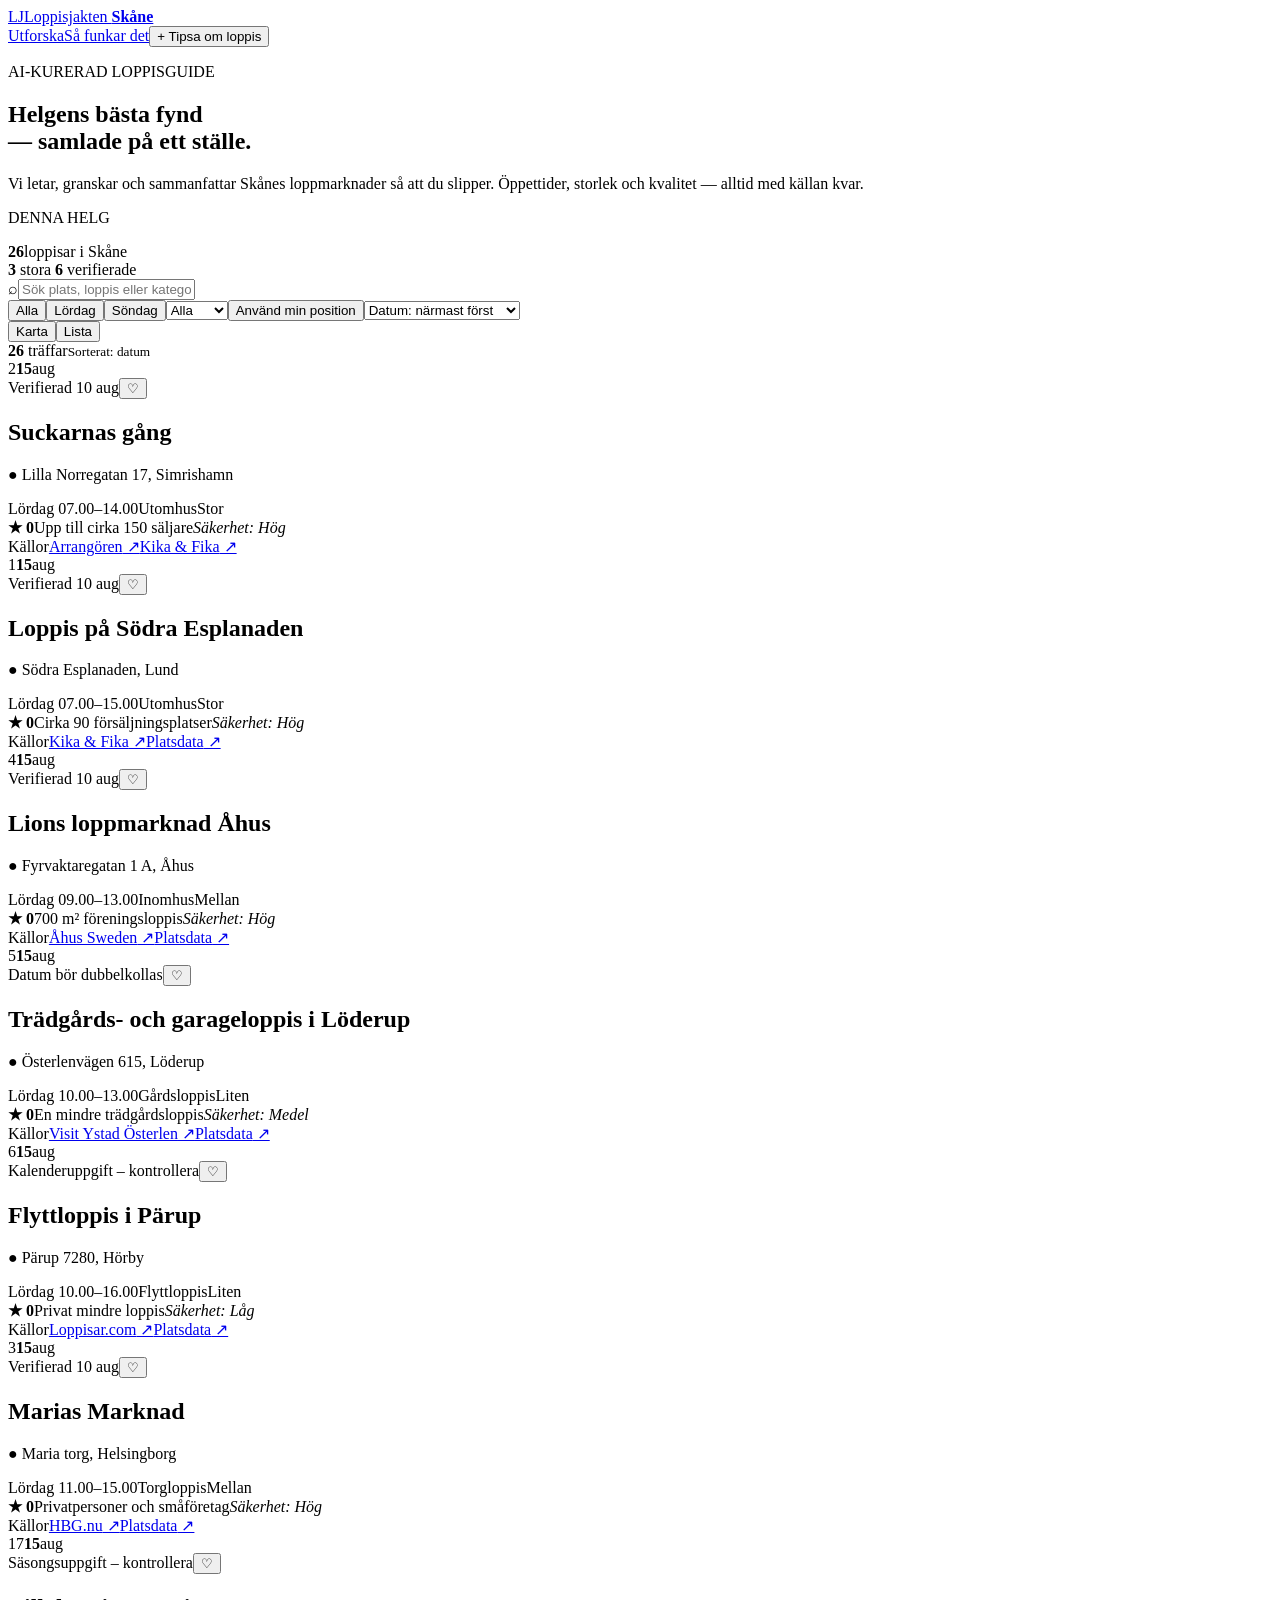
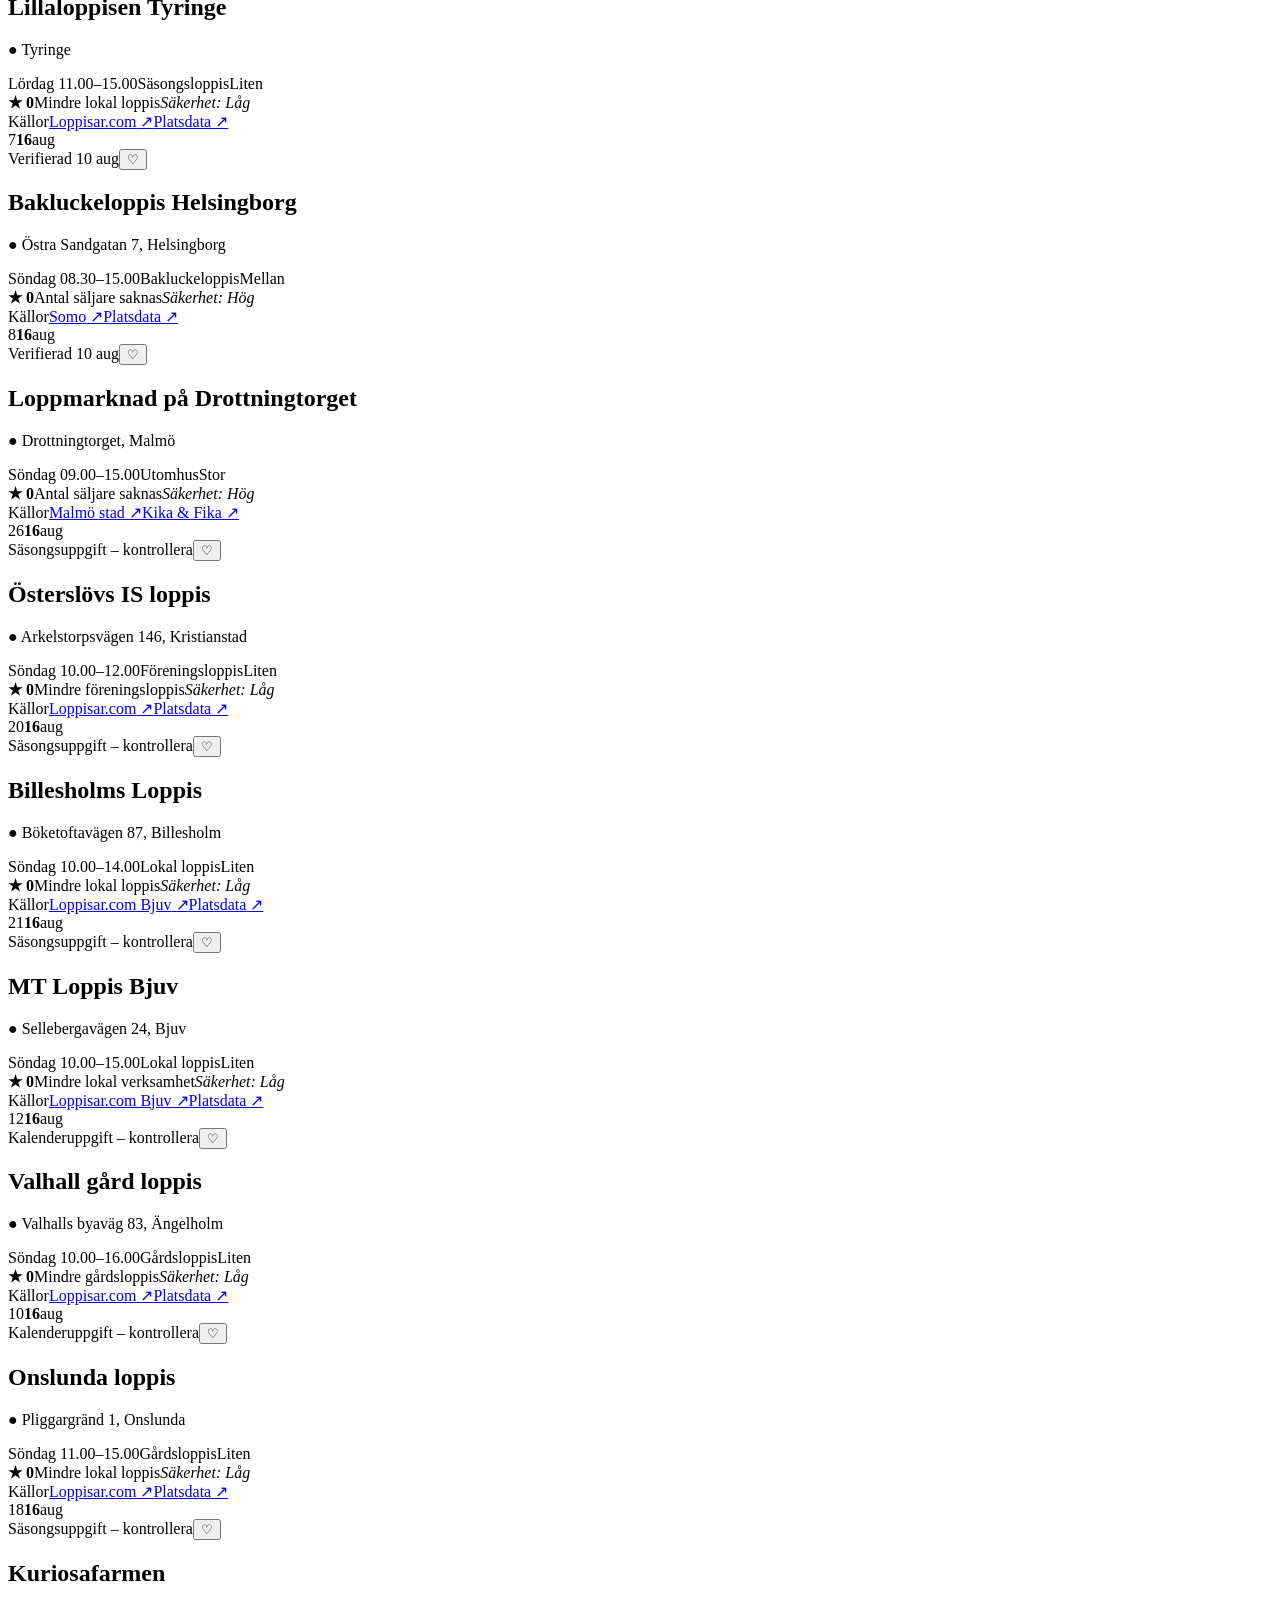
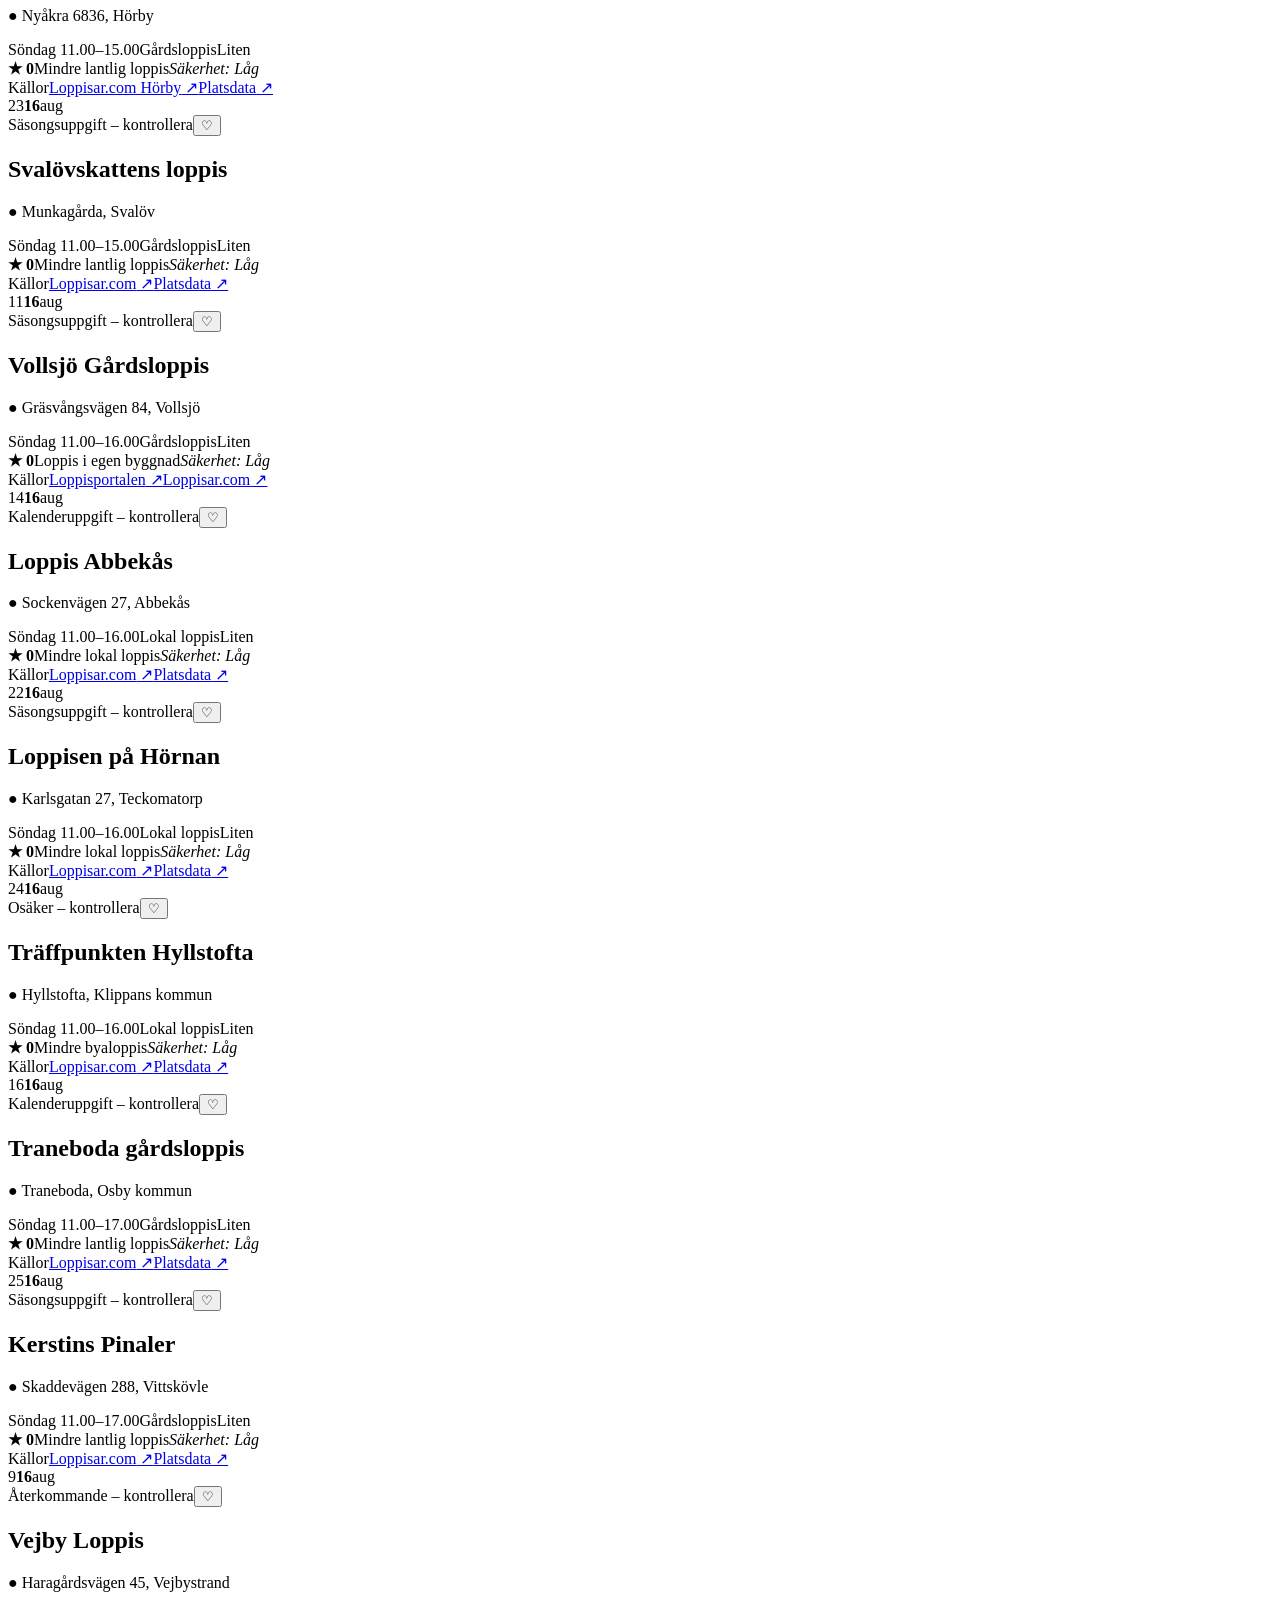
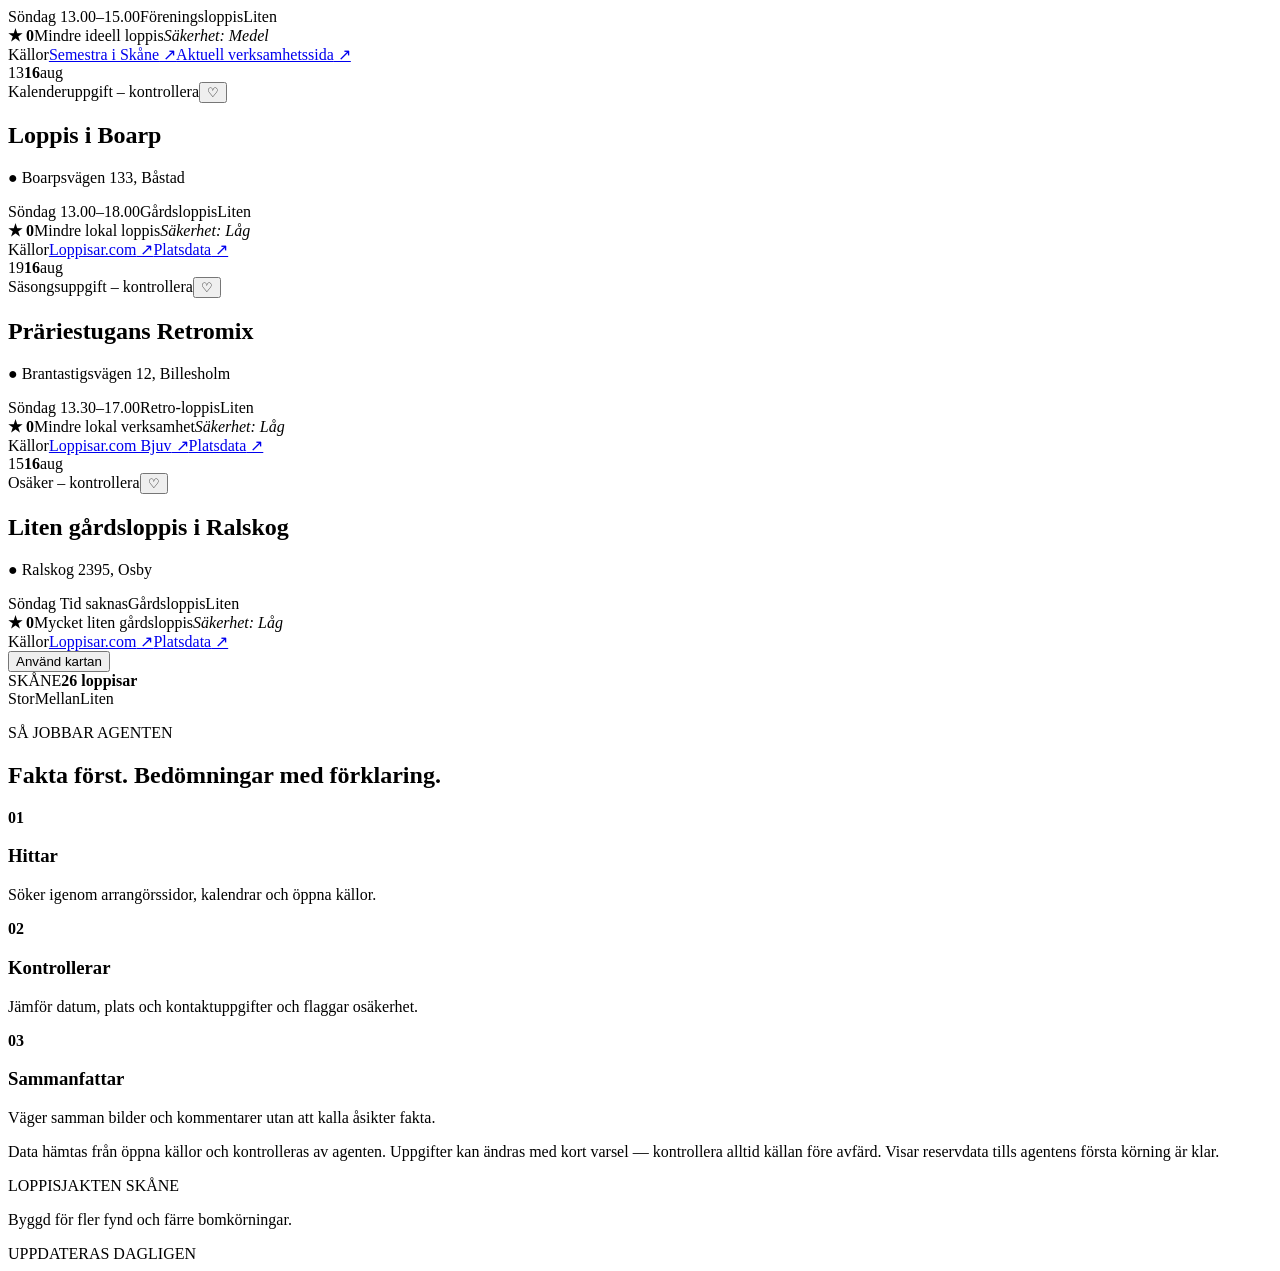
==== commit 153d013b: "Expand market data from Loppisar.com" ====
--- a/index.html
+++ b/index.html
@@ -1 +1 @@
-<!DOCTYPE html><html lang="sv"><head><meta charSet="utf-8"/><meta name="viewport" content="width=device-width, initial-scale=1"/><link rel="stylesheet" href="/Loppis/_next/static/chunks/0~zc0q_cp44w~.css" data-precedence="next"/><link rel="preload" as="script" fetchPriority="low" href="/Loppis/_next/static/chunks/0-t57aycj0uqz.js"/><script src="/Loppis/_next/static/chunks/0052sdtk8nzzm.js" async=""></script><script src="/Loppis/_next/static/chunks/10mplx1qo1yfm.js" async=""></script><script src="/Loppis/_next/static/chunks/turbopack-15.ivxlloa4ua.js" async=""></script><script src="/Loppis/_next/static/chunks/0os4r2b_q-rny.js" async=""></script><script src="/Loppis/_next/static/chunks/0160xtulokks_.js" async=""></script><title>Loppisjakten Skåne</title><meta name="description" content="AI-kurerad guide till helgens loppmarknader i Skåne."/><link rel="icon" href="/favicon.svg"/><script src="/Loppis/_next/static/chunks/03~yq9q893hmn.js" noModule=""></script></head><body><div hidden=""><!--$--><!--/$--></div><main><header class="topbar"><a class="brand" href="#top" aria-label="Loppisjakten startsida"><span class="brandmark">LJ</span><span>Loppisjakten <b>Skåne</b></span></a><nav><a href="#utforska">Utforska</a><a href="#om">Så funkar det</a><button class="tip">+ Tipsa om loppis</button></nav></header><section class="hero" id="top"><div><p class="eyebrow">AI-KURERAD LOPPISGUIDE</p><h1>Helgens bästa fynd<br/>— samlade på ett ställe.</h1><p class="lead">Vi letar, granskar och sammanfattar Skånes loppmarknader så att du slipper. Öppettider, storlek och kvalitet — alltid med källan kvar.</p></div><div class="weekend-card"><p>DENNA HELG</p><strong>16</strong><span>loppisar i Skåne</span><div><b>3</b> stora <i></i> <b>6</b> verifierade</div></div></section><section class="controls" id="utforska"><label class="search"><span>⌕</span><input placeholder="Sök plats, loppis eller kategori..." value=""/></label><div class="filters" aria-label="Filter"><button class="active">Alla</button><button class="">Lördag</button><button class="">Söndag</button><select aria-label="Storlek"><option selected="">Alla</option><option>Liten</option><option>Mellan</option><option>Stor</option></select><button class="">Använd min position</button><select aria-label="Sortera loppisar"><option value="date" selected="">Datum: närmast först</option><option value="distance" disabled="">Avstånd: närmast först</option><option value="size">Storlek: störst först</option></select><div class="view-toggle"><button class="active">Karta</button><button class="">Lista</button></div></div></section><section class="explorer "><div class="results"><div class="results-head"><span><b>16</b> träffar</span><small>Sorterat: <!-- -->datum</small></div><div class="cards"><article id="market-2" class="market-card " tabindex="0"><div class="datebox"><span class="market-number" aria-label="Kartnummer 2">2</span><b>15</b><span>aug</span></div><div class="card-main"><div class="card-top"><span class="status ">Verifierad 10 aug</span><button aria-label="Spara loppis">♡</button></div><h2>Suckarnas gång</h2><p class="location">● <!-- -->Lilla Norregatan 17, Simrishamn</p><div class="meta"><span>Lördag<!-- --> <!-- -->07.00–14.00</span><span>Utomhus</span><span>Stor</span></div><div class="rating"><b>★ <!-- -->0</b><span>Upp till cirka 150 säljare</span><em>Säkerhet: <!-- -->Hög</em></div><div class="source-links"><span>Källor</span><a href="https://www.suckarnas.se/" target="_blank" rel="noreferrer">Arrangören<!-- --> ↗</a><a href="https://kikaofika.se/evenemang/kategori/loppisar/skane-lan/" target="_blank" rel="noreferrer">Kika &amp; Fika<!-- --> ↗</a></div></div></article><article id="market-1" class="market-card selected" tabindex="0"><div class="datebox"><span class="market-number" aria-label="Kartnummer 1">1</span><b>15</b><span>aug</span></div><div class="card-main"><div class="card-top"><span class="status ">Verifierad 10 aug</span><button aria-label="Spara loppis">♡</button></div><h2>Loppis på Södra Esplanaden</h2><p class="location">● <!-- -->Södra Esplanaden, Lund</p><div class="meta"><span>Lördag<!-- --> <!-- -->07.00–15.00</span><span>Utomhus</span><span>Stor</span></div><div class="rating"><b>★ <!-- -->0</b><span>Cirka 90 försäljningsplatser</span><em>Säkerhet: <!-- -->Hög</em></div><div class="source-links"><span>Källor</span><a href="https://kikaofika.se/evenemang/kategori/loppisar/skane-lan/" target="_blank" rel="noreferrer">Kika &amp; Fika<!-- --> ↗</a><a href="https://www.openstreetmap.org/search?query=S%C3%B6dra%20Esplanaden%20Lund" target="_blank" rel="noreferrer">Platsdata<!-- --> ↗</a></div></div></article><article id="market-4" class="market-card " tabindex="0"><div class="datebox"><span class="market-number" aria-label="Kartnummer 4">4</span><b>15</b><span>aug</span></div><div class="card-main"><div class="card-top"><span class="status ">Verifierad 10 aug</span><button aria-label="Spara loppis">♡</button></div><h2>Lions loppmarknad Åhus</h2><p class="location">● <!-- -->Fyrvaktaregatan 1 A, Åhus</p><div class="meta"><span>Lördag<!-- --> <!-- -->09.00–13.00</span><span>Inomhus</span><span>Mellan</span></div><div class="rating"><b>★ <!-- -->0</b><span>700 m² föreningsloppis</span><em>Säkerhet: <!-- -->Hög</em></div><div class="source-links"><span>Källor</span><a href="https://ahussweden.se/evenemang/lions-loppmarknad-2026-08-15/" target="_blank" rel="noreferrer">Åhus Sweden<!-- --> ↗</a><a href="https://www.openstreetmap.org/search?query=Fyrvaktaregatan%201A%20%C3%85hus" target="_blank" rel="noreferrer">Platsdata<!-- --> ↗</a></div></div></article><article id="market-5" class="market-card " tabindex="0"><div class="datebox"><span class="market-number" aria-label="Kartnummer 5">5</span><b>15</b><span>aug</span></div><div class="card-main"><div class="card-top"><span class="status ">Datum bör dubbelkollas</span><button aria-label="Spara loppis">♡</button></div><h2>Trädgårds- och garageloppis i Löderup</h2><p class="location">● <!-- -->Österlenvägen 615, Löderup</p><div class="meta"><span>Lördag<!-- --> <!-- -->10.00–13.00</span><span>Gårdsloppis</span><span>Liten</span></div><div class="rating"><b>★ <!-- -->0</b><span>En mindre trädgårdsloppis</span><em>Säkerhet: <!-- -->Medel</em></div><div class="source-links"><span>Källor</span><a href="https://www.visitystadosterlen.se/en/evenemang-1/bakluckeloppis/40097" target="_blank" rel="noreferrer">Visit Ystad Österlen<!-- --> ↗</a><a href="https://www.openstreetmap.org/search?query=%C3%96sterlenv%C3%A4gen%20615%20L%C3%B6derup" target="_blank" rel="noreferrer">Platsdata<!-- --> ↗</a></div></div></article><article id="market-6" class="market-card " tabindex="0"><div class="datebox"><span class="market-number" aria-label="Kartnummer 6">6</span><b>15</b><span>aug</span></div><div class="card-main"><div class="card-top"><span class="status warn">Kalenderuppgift – kontrollera</span><button aria-label="Spara loppis">♡</button></div><h2>Flyttloppis i Pärup</h2><p class="location">● <!-- -->Pärup 7280, Hörby</p><div class="meta"><span>Lördag<!-- --> <!-- -->10.00–16.00</span><span>Flyttloppis</span><span>Liten</span></div><div class="rating"><b>★ <!-- -->0</b><span>Privat mindre loppis</span><em>Säkerhet: <!-- -->Låg</em></div><div class="source-links"><span>Källor</span><a href="https://www.loppisar.com/sokning.html?do_search=1&amp;do_search=S%C3%B6k+nu%21&amp;sdatum=&amp;skommunID=alla&amp;slanID=11&amp;snamn=&amp;srange=framat&amp;srangetime=6" target="_blank" rel="noreferrer">Loppisar.com<!-- --> ↗</a><a href="https://www.openstreetmap.org/search?query=P%C3%A4rup%207280%20H%C3%B6rby" target="_blank" rel="noreferrer">Platsdata<!-- --> ↗</a></div></div></article><article id="market-3" class="market-card " tabindex="0"><div class="datebox"><span class="market-number" aria-label="Kartnummer 3">3</span><b>15</b><span>aug</span></div><div class="card-main"><div class="card-top"><span class="status ">Verifierad 10 aug</span><button aria-label="Spara loppis">♡</button></div><h2>Marias Marknad</h2><p class="location">● <!-- -->Maria torg, Helsingborg</p><div class="meta"><span>Lördag<!-- --> <!-- -->11.00–15.00</span><span>Torgloppis</span><span>Mellan</span></div><div class="rating"><b>★ <!-- -->0</b><span>Privatpersoner och småföretag</span><em>Säkerhet: <!-- -->Hög</em></div><div class="source-links"><span>Källor</span><a href="https://hbg.nu/marias-marknad/" target="_blank" rel="noreferrer">HBG.nu<!-- --> ↗</a><a href="https://www.openstreetmap.org/search?query=Maria%20torg%20Helsingborg" target="_blank" rel="noreferrer">Platsdata<!-- --> ↗</a></div></div></article><article id="market-7" class="market-card " tabindex="0"><div class="datebox"><span class="market-number" aria-label="Kartnummer 7">7</span><b>16</b><span>aug</span></div><div class="card-main"><div class="card-top"><span class="status ">Verifierad 10 aug</span><button aria-label="Spara loppis">♡</button></div><h2>Bakluckeloppis Helsingborg</h2><p class="location">● <!-- -->Östra Sandgatan 7, Helsingborg</p><div class="meta"><span>Söndag<!-- --> <!-- -->08.30–15.00</span><span>Bakluckeloppis</span><span>Mellan</span></div><div class="rating"><b>★ <!-- -->0</b><span>Antal säljare saknas</span><em>Säkerhet: <!-- -->Hög</em></div><div class="source-links"><span>Källor</span><a href="https://somo.social/sv/e/bakluckeloppis-816-1" target="_blank" rel="noreferrer">Somo<!-- --> ↗</a><a href="https://www.openstreetmap.org/search?query=%C3%96stra%20Sandgatan%207%20Helsingborg" target="_blank" rel="noreferrer">Platsdata<!-- --> ↗</a></div></div></article><article id="market-8" class="market-card " tabindex="0"><div class="datebox"><span class="market-number" aria-label="Kartnummer 8">8</span><b>16</b><span>aug</span></div><div class="card-main"><div class="card-top"><span class="status ">Verifierad 10 aug</span><button aria-label="Spara loppis">♡</button></div><h2>Loppmarknad på Drottningtorget</h2><p class="location">● <!-- -->Drottningtorget, Malmö</p><div class="meta"><span>Söndag<!-- --> <!-- -->09.00–15.00</span><span>Utomhus</span><span>Stor</span></div><div class="rating"><b>★ <!-- -->0</b><span>Antal säljare saknas</span><em>Säkerhet: <!-- -->Hög</em></div><div class="source-links"><span>Källor</span><a href="https://malmo.se/Uppleva-och-gora/Fritidsaktiviteter/Loppmarknader/Loppmarknad-pa-Drottningtorget.html" target="_blank" rel="noreferrer">Malmö stad<!-- --> ↗</a><a href="https://kikaofika.se/evenemang/kategori/loppisar/skane-lan/" target="_blank" rel="noreferrer">Kika &amp; Fika<!-- --> ↗</a></div></div></article><article id="market-12" class="market-card " tabindex="0"><div class="datebox"><span class="market-number" aria-label="Kartnummer 12">12</span><b>16</b><span>aug</span></div><div class="card-main"><div class="card-top"><span class="status warn">Kalenderuppgift – kontrollera</span><button aria-label="Spara loppis">♡</button></div><h2>Valhall gård loppis</h2><p class="location">● <!-- -->Valhalls byaväg 83, Ängelholm</p><div class="meta"><span>Söndag<!-- --> <!-- -->10.00–16.00</span><span>Gårdsloppis</span><span>Liten</span></div><div class="rating"><b>★ <!-- -->0</b><span>Mindre gårdsloppis</span><em>Säkerhet: <!-- -->Låg</em></div><div class="source-links"><span>Källor</span><a href="https://www.loppisar.com/sokning.html?do_search=1&amp;do_search=S%C3%B6k+nu%21&amp;sdatum=&amp;skommunID=alla&amp;slanID=11&amp;snamn=&amp;srange=framat&amp;srangetime=6" target="_blank" rel="noreferrer">Loppisar.com<!-- --> ↗</a><a href="https://www.openstreetmap.org/search?query=Valhalls%20byav%C3%A4g%2083%20%C3%84ngelholm" target="_blank" rel="noreferrer">Platsdata<!-- --> ↗</a></div></div></article><article id="market-10" class="market-card " tabindex="0"><div class="datebox"><span class="market-number" aria-label="Kartnummer 10">10</span><b>16</b><span>aug</span></div><div class="card-main"><div class="card-top"><span class="status warn">Kalenderuppgift – kontrollera</span><button aria-label="Spara loppis">♡</button></div><h2>Onslunda loppis</h2><p class="location">● <!-- -->Pliggargränd 1, Onslunda</p><div class="meta"><span>Söndag<!-- --> <!-- -->11.00–15.00</span><span>Gårdsloppis</span><span>Liten</span></div><div class="rating"><b>★ <!-- -->0</b><span>Mindre lokal loppis</span><em>Säkerhet: <!-- -->Låg</em></div><div class="source-links"><span>Källor</span><a href="https://www.loppisar.com/sokning.html?do_search=1&amp;do_search=S%C3%B6k+nu%21&amp;sdatum=&amp;skommunID=alla&amp;slanID=11&amp;snamn=&amp;srange=framat&amp;srangetime=6" target="_blank" rel="noreferrer">Loppisar.com<!-- --> ↗</a><a href="https://www.openstreetmap.org/search?query=Pliggargr%C3%A4nd%201%20Onslunda" target="_blank" rel="noreferrer">Platsdata<!-- --> ↗</a></div></div></article><article id="market-11" class="market-card " tabindex="0"><div class="datebox"><span class="market-number" aria-label="Kartnummer 11">11</span><b>16</b><span>aug</span></div><div class="card-main"><div class="card-top"><span class="status warn">Säsongsuppgift – kontrollera</span><button aria-label="Spara loppis">♡</button></div><h2>Vollsjö Gårdsloppis</h2><p class="location">● <!-- -->Gräsvångsvägen 84, Vollsjö</p><div class="meta"><span>Söndag<!-- --> <!-- -->11.00–16.00</span><span>Gårdsloppis</span><span>Liten</span></div><div class="rating"><b>★ <!-- -->0</b><span>Loppis i egen byggnad</span><em>Säkerhet: <!-- -->Låg</em></div><div class="source-links"><span>Källor</span><a href="https://loppisportalen.se/kommun/vollsjo/" target="_blank" rel="noreferrer">Loppisportalen<!-- --> ↗</a><a href="https://www.loppisar.com/sokning.html?do_search=1&amp;do_search=S%C3%B6k+nu%21&amp;sdatum=&amp;skommunID=114&amp;slanID=11&amp;snamn=&amp;srange=framat&amp;srangetime=6" target="_blank" rel="noreferrer">Loppisar.com<!-- --> ↗</a></div></div></article><article id="market-14" class="market-card " tabindex="0"><div class="datebox"><span class="market-number" aria-label="Kartnummer 14">14</span><b>16</b><span>aug</span></div><div class="card-main"><div class="card-top"><span class="status warn">Kalenderuppgift – kontrollera</span><button aria-label="Spara loppis">♡</button></div><h2>Loppis Abbekås</h2><p class="location">● <!-- -->Sockenvägen 27, Abbekås</p><div class="meta"><span>Söndag<!-- --> <!-- -->11.00–16.00</span><span>Lokal loppis</span><span>Liten</span></div><div class="rating"><b>★ <!-- -->0</b><span>Mindre lokal loppis</span><em>Säkerhet: <!-- -->Låg</em></div><div class="source-links"><span>Källor</span><a href="https://www.loppisar.com/sokning.html?do_search=1&amp;do_search=S%C3%B6k+nu%21&amp;sdatum=&amp;skommunID=alla&amp;slanID=11&amp;snamn=&amp;srange=framat&amp;srangetime=6" target="_blank" rel="noreferrer">Loppisar.com<!-- --> ↗</a><a href="https://www.openstreetmap.org/search?query=Sockenv%C3%A4gen%2027%20Abbek%C3%A5s" target="_blank" rel="noreferrer">Platsdata<!-- --> ↗</a></div></div></article><article id="market-16" class="market-card " tabindex="0"><div class="datebox"><span class="market-number" aria-label="Kartnummer 16">16</span><b>16</b><span>aug</span></div><div class="card-main"><div class="card-top"><span class="status warn">Kalenderuppgift – kontrollera</span><button aria-label="Spara loppis">♡</button></div><h2>Traneboda gårdsloppis</h2><p class="location">● <!-- -->Traneboda, Osby kommun</p><div class="meta"><span>Söndag<!-- --> <!-- -->11.00–17.00</span><span>Gårdsloppis</span><span>Liten</span></div><div class="rating"><b>★ <!-- -->0</b><span>Mindre lantlig loppis</span><em>Säkerhet: <!-- -->Låg</em></div><div class="source-links"><span>Källor</span><a href="https://www.loppisar.com/sokning.html?do_search=1&amp;do_search=S%C3%B6k+nu%21&amp;sdatum=&amp;skommunID=alla&amp;slanID=11&amp;snamn=&amp;srange=framat&amp;srangetime=6" target="_blank" rel="noreferrer">Loppisar.com<!-- --> ↗</a><a href="https://www.openstreetmap.org/search?query=Traneboda%20Osby" target="_blank" rel="noreferrer">Platsdata<!-- --> ↗</a></div></div></article><article id="market-9" class="market-card " tabindex="0"><div class="datebox"><span class="market-number" aria-label="Kartnummer 9">9</span><b>16</b><span>aug</span></div><div class="card-main"><div class="card-top"><span class="status ">Återkommande – kontrollera</span><button aria-label="Spara loppis">♡</button></div><h2>Vejby Loppis</h2><p class="location">● <!-- -->Haragårdsvägen 45, Vejbystrand</p><div class="meta"><span>Söndag<!-- --> <!-- -->13.00–15.00</span><span>Föreningsloppis</span><span>Liten</span></div><div class="rating"><b>★ <!-- -->0</b><span>Mindre ideell loppis</span><em>Säkerhet: <!-- -->Medel</em></div><div class="source-links"><span>Källor</span><a href="https://semestra-i-skane.se/loppis.php" target="_blank" rel="noreferrer">Semestra i Skåne<!-- --> ↗</a><a href="https://www.findglocal.com/SE/Vejbystrand/568114326667832/Vejby-Loppis-Rondellen" target="_blank" rel="noreferrer">Aktuell verksamhetssida<!-- --> ↗</a></div></div></article><article id="market-13" class="market-card " tabindex="0"><div class="datebox"><span class="market-number" aria-label="Kartnummer 13">13</span><b>16</b><span>aug</span></div><div class="card-main"><div class="card-top"><span class="status warn">Kalenderuppgift – kontrollera</span><button aria-label="Spara loppis">♡</button></div><h2>Loppis i Boarp</h2><p class="location">● <!-- -->Boarpsvägen 133, Båstad</p><div class="meta"><span>Söndag<!-- --> <!-- -->13.00–18.00</span><span>Gårdsloppis</span><span>Liten</span></div><div class="rating"><b>★ <!-- -->0</b><span>Mindre lokal loppis</span><em>Säkerhet: <!-- -->Låg</em></div><div class="source-links"><span>Källor</span><a href="https://www.loppisar.com/sokning.html?do_search=1&amp;do_search=S%C3%B6k+nu%21&amp;sdatum=&amp;skommunID=alla&amp;slanID=11&amp;snamn=&amp;srange=framat&amp;srangetime=6" target="_blank" rel="noreferrer">Loppisar.com<!-- --> ↗</a><a href="https://www.openstreetmap.org/search?query=Boarpsv%C3%A4gen%20133%20B%C3%A5stad" target="_blank" rel="noreferrer">Platsdata<!-- --> ↗</a></div></div></article><article id="market-15" class="market-card " tabindex="0"><div class="datebox"><span class="market-number" aria-label="Kartnummer 15">15</span><b>16</b><span>aug</span></div><div class="card-main"><div class="card-top"><span class="status warn">Osäker – kontrollera</span><button aria-label="Spara loppis">♡</button></div><h2>Liten gårdsloppis i Ralskog</h2><p class="location">● <!-- -->Ralskog 2395, Osby</p><div class="meta"><span>Söndag<!-- --> <!-- -->Tid saknas</span><span>Gårdsloppis</span><span>Liten</span></div><div class="rating"><b>★ <!-- -->0</b><span>Mycket liten gårdsloppis</span><em>Säkerhet: <!-- -->Låg</em></div><div class="source-links"><span>Källor</span><a href="https://www.loppisar.com/sokning.html?do_search=1&amp;do_search=S%C3%B6k+nu%21&amp;sdatum=&amp;skommunID=alla&amp;slanID=11&amp;snamn=&amp;srange=framat&amp;srangetime=6" target="_blank" rel="noreferrer">Loppisar.com<!-- --> ↗</a><a href="https://www.openstreetmap.org/search?query=Ralskog%202395%20Osby" target="_blank" rel="noreferrer">Platsdata<!-- --> ↗</a></div></div></article></div></div><div class="map" aria-label="Karta över Skåne med loppmarknader"><div class="leaflet-market-map " aria-label="Interaktiv karta över loppmarknader i Skåne"></div><button class="mobile-map-toggle ">Använd kartan</button><div class="map-title"><span>SKÅNE</span><b>16<!-- --> loppisar</b></div><div class="map-legend"><span><i class="lg"></i>Stor</span><span><i class="lm"></i>Mellan</span><span><i class="ls"></i>Liten</span></div></div></section><section class="trust" id="om"><p class="eyebrow">SÅ JOBBAR AGENTEN</p><h2>Fakta först. Bedömningar med förklaring.</h2><div class="trust-grid"><div><b>01</b><h3>Hittar</h3><p>Söker igenom arrangörssidor, kalendrar och öppna källor.</p></div><div><b>02</b><h3>Kontrollerar</h3><p>Jämför datum, plats och kontaktuppgifter och flaggar osäkerhet.</p></div><div><b>03</b><h3>Sammanfattar</h3><p>Väger samman bilder och kommentarer utan att kalla åsikter fakta.</p></div></div><p class="disclaimer">Data hämtas från öppna källor och kontrolleras av agenten. Uppgifter kan ändras med kort varsel — kontrollera alltid källan före avfärd.<!-- --> Visar reservdata tills agentens första körning är klar.</p></section><footer><span>LOPPISJAKTEN SKÅNE</span><p>Byggd för fler fynd och färre bomkörningar.</p><span>UPPDATERAS DAGLIGEN</span></footer></main><!--$--><!--/$--><script src="/Loppis/_next/static/chunks/0-t57aycj0uqz.js" id="_R_" async=""></script><script>(self.__next_f=self.__next_f||[]).push([0])</script><script>self.__next_f.push([1,"1:\"$Sreact.fragment\"\n2:I[28270,[\"/Loppis/_next/static/chunks/0os4r2b_q-rny.js\"],\"default\"]\n3:I[7640,[\"/Loppis/_next/static/chunks/0os4r2b_q-rny.js\"],\"default\"]\n4:I[22789,[\"/Loppis/_next/static/chunks/0os4r2b_q-rny.js\"],\"ClientPageRoot\"]\n5:I[31713,[\"/Loppis/_next/static/chunks/0os4r2b_q-rny.js\",\"/Loppis/_next/static/chunks/0160xtulokks_.js\"],\"default\"]\n8:I[84080,[\"/Loppis/_next/static/chunks/0os4r2b_q-rny.js\"],\"OutletBoundary\"]\n9:\"$Sreact.suspense\"\nb:I[84080,[\"/Loppis/_next/static/chunks/0os4r2b_q-rny.js\"],\"ViewportBoundary\"]\nd:I[84080,[\"/Loppis/_next/static/chunks/0os4r2b_q-rny.js\"],\"MetadataBoundary\"]\nf:I[48574,[\"/Loppis/_next/static/chunks/0os4r2b_q-rny.js\"],\"default\",1]\n:HL[\"/Loppis/_next/static/chunks/0~zc0q_cp44w~.css\",\"style\"]\n"])</script><script>self.__next_f.push([1,"0:{\"P\":null,\"c\":[\"\",\"\"],\"q\":\"\",\"i\":false,\"f\":[[[\"\",{\"children\":[\"__PAGE__\",{}]},\"$undefined\",\"$undefined\",16],[[\"$\",\"$1\",\"c\",{\"children\":[[[\"$\",\"link\",\"0\",{\"rel\":\"stylesheet\",\"href\":\"/Loppis/_next/static/chunks/0~zc0q_cp44w~.css\",\"precedence\":\"next\",\"crossOrigin\":\"$undefined\",\"nonce\":\"$undefined\"}],[\"$\",\"script\",\"script-0\",{\"src\":\"/Loppis/_next/static/chunks/0os4r2b_q-rny.js\",\"async\":true,\"nonce\":\"$undefined\"}]],[\"$\",\"html\",null,{\"lang\":\"sv\",\"children\":[\"$\",\"body\",null,{\"children\":[\"$\",\"$L2\",null,{\"parallelRouterKey\":\"children\",\"error\":\"$undefined\",\"errorStyles\":\"$undefined\",\"errorScripts\":\"$undefined\",\"template\":[\"$\",\"$L3\",null,{}],\"templateStyles\":\"$undefined\",\"templateScripts\":\"$undefined\",\"notFound\":[[[\"$\",\"title\",null,{\"children\":\"404: This page could not be found.\"}],[\"$\",\"div\",null,{\"style\":{\"fontFamily\":\"system-ui,\\\"Segoe UI\\\",Roboto,Helvetica,Arial,sans-serif,\\\"Apple Color Emoji\\\",\\\"Segoe UI Emoji\\\"\",\"height\":\"100vh\",\"textAlign\":\"center\",\"display\":\"flex\",\"flexDirection\":\"column\",\"alignItems\":\"center\",\"justifyContent\":\"center\"},\"children\":[\"$\",\"div\",null,{\"children\":[[\"$\",\"style\",null,{\"dangerouslySetInnerHTML\":{\"__html\":\"body{color:#000;background:#fff;margin:0}.next-error-h1{border-right:1px solid rgba(0,0,0,.3)}@media (prefers-color-scheme:dark){body{color:#fff;background:#000}.next-error-h1{border-right:1px solid rgba(255,255,255,.3)}}\"}}],[\"$\",\"h1\",null,{\"className\":\"next-error-h1\",\"style\":{\"display\":\"inline-block\",\"margin\":\"0 20px 0 0\",\"padding\":\"0 23px 0 0\",\"fontSize\":24,\"fontWeight\":500,\"verticalAlign\":\"top\",\"lineHeight\":\"49px\"},\"children\":404}],[\"$\",\"div\",null,{\"style\":{\"display\":\"inline-block\"},\"children\":[\"$\",\"h2\",null,{\"style\":{\"fontSize\":14,\"fontWeight\":400,\"lineHeight\":\"49px\",\"margin\":0},\"children\":\"This page could not be found.\"}]}]]}]}]],[]],\"forbidden\":\"$undefined\",\"unauthorized\":\"$undefined\"}]}]}]]}],{\"children\":[[\"$\",\"$1\",\"c\",{\"children\":[[\"$\",\"$L4\",null,{\"Component\":\"$5\",\"serverProvidedParams\":{\"searchParams\":{},\"params\":{},\"promises\":[\"$@6\",\"$@7\"]}}],[[\"$\",\"script\",\"script-0\",{\"src\":\"/Loppis/_next/static/chunks/0160xtulokks_.js\",\"async\":true,\"nonce\":\"$undefined\"}]],[\"$\",\"$L8\",null,{\"children\":[\"$\",\"$9\",null,{\"name\":\"Next.MetadataOutlet\",\"children\":\"$@a\"}]}]]}],{},null,false,null]},null,false,null],[\"$\",\"$1\",\"h\",{\"children\":[null,[\"$\",\"$Lb\",null,{\"children\":\"$Lc\"}],[\"$\",\"div\",null,{\"hidden\":true,\"children\":[\"$\",\"$Ld\",null,{\"children\":[\"$\",\"$9\",null,{\"name\":\"Next.Metadata\",\"children\":\"$Le\"}]}]}],null]}],false]],\"m\":\"$undefined\",\"G\":[\"$f\",[[\"$\",\"link\",\"0\",{\"rel\":\"stylesheet\",\"href\":\"/Loppis/_next/static/chunks/0~zc0q_cp44w~.css\",\"precedence\":\"next\",\"crossOrigin\":\"$undefined\",\"nonce\":\"$undefined\"}]]],\"S\":true,\"h\":null,\"s\":\"$undefined\",\"l\":\"$undefined\",\"p\":\"$undefined\",\"d\":\"$undefined\",\"b\":\"zARc_u7qWxqCGopE86C42\"}\n"])</script><script>self.__next_f.push([1,"6:{}\n7:\"$0:f:0:1:1:children:0:props:children:0:props:serverProvidedParams:params\"\n"])</script><script>self.__next_f.push([1,"c:[[\"$\",\"meta\",\"0\",{\"charSet\":\"utf-8\"}],[\"$\",\"meta\",\"1\",{\"name\":\"viewport\",\"content\":\"width=device-width, initial-scale=1\"}]]\n"])</script><script>self.__next_f.push([1,"10:I[77576,[\"/Loppis/_next/static/chunks/0os4r2b_q-rny.js\"],\"IconMark\"]\na:null\ne:[[\"$\",\"title\",\"0\",{\"children\":\"Loppisjakten Skåne\"}],[\"$\",\"meta\",\"1\",{\"name\":\"description\",\"content\":\"AI-kurerad guide till helgens loppmarknader i Skåne.\"}],[\"$\",\"link\",\"2\",{\"rel\":\"icon\",\"href\":\"/favicon.svg\"}],[\"$\",\"$L10\",\"3\",{}]]\n"])</script></body></html>+<!DOCTYPE html><html lang="sv"><head><meta charSet="utf-8"/><meta name="viewport" content="width=device-width, initial-scale=1"/><link rel="stylesheet" href="/Loppis/_next/static/chunks/0~zc0q_cp44w~.css" data-precedence="next"/><link rel="preload" as="script" fetchPriority="low" href="/Loppis/_next/static/chunks/0-t57aycj0uqz.js"/><script src="/Loppis/_next/static/chunks/0052sdtk8nzzm.js" async=""></script><script src="/Loppis/_next/static/chunks/10mplx1qo1yfm.js" async=""></script><script src="/Loppis/_next/static/chunks/turbopack-15.ivxlloa4ua.js" async=""></script><script src="/Loppis/_next/static/chunks/0os4r2b_q-rny.js" async=""></script><script src="/Loppis/_next/static/chunks/0z0tm75eyqsk_.js" async=""></script><title>Loppisjakten Skåne</title><meta name="description" content="AI-kurerad guide till helgens loppmarknader i Skåne."/><link rel="icon" href="/favicon.svg"/><script src="/Loppis/_next/static/chunks/03~yq9q893hmn.js" noModule=""></script></head><body><div hidden=""><!--$--><!--/$--></div><main><header class="topbar"><a class="brand" href="#top" aria-label="Loppisjakten startsida"><span class="brandmark">LJ</span><span>Loppisjakten <b>Skåne</b></span></a><nav><a href="#utforska">Utforska</a><a href="#om">Så funkar det</a><button class="tip">+ Tipsa om loppis</button></nav></header><section class="hero" id="top"><div><p class="eyebrow">AI-KURERAD LOPPISGUIDE</p><h1>Helgens bästa fynd<br/>— samlade på ett ställe.</h1><p class="lead">Vi letar, granskar och sammanfattar Skånes loppmarknader så att du slipper. Öppettider, storlek och kvalitet — alltid med källan kvar.</p></div><div class="weekend-card"><p>DENNA HELG</p><strong>26</strong><span>loppisar i Skåne</span><div><b>3</b> stora <i></i> <b>6</b> verifierade</div></div></section><section class="controls" id="utforska"><label class="search"><span>⌕</span><input placeholder="Sök plats, loppis eller kategori..." value=""/></label><div class="filters" aria-label="Filter"><button class="active">Alla</button><button class="">Lördag</button><button class="">Söndag</button><select aria-label="Storlek"><option selected="">Alla</option><option>Liten</option><option>Mellan</option><option>Stor</option></select><button class="">Använd min position</button><select aria-label="Sortera loppisar"><option value="date" selected="">Datum: närmast först</option><option value="distance" disabled="">Avstånd: närmast först</option><option value="size">Storlek: störst först</option></select><div class="view-toggle"><button class="active">Karta</button><button class="">Lista</button></div></div></section><section class="explorer "><div class="results"><div class="results-head"><span><b>26</b> träffar</span><small>Sorterat: <!-- -->datum</small></div><div class="cards"><article id="market-2" class="market-card " tabindex="0"><div class="datebox"><span class="market-number" aria-label="Kartnummer 2">2</span><b>15</b><span>aug</span></div><div class="card-main"><div class="card-top"><span class="status ">Verifierad 10 aug</span><button aria-label="Spara loppis">♡</button></div><h2>Suckarnas gång</h2><p class="location">● <!-- -->Lilla Norregatan 17, Simrishamn</p><div class="meta"><span>Lördag<!-- --> <!-- -->07.00–14.00</span><span>Utomhus</span><span>Stor</span></div><div class="rating"><b>★ <!-- -->0</b><span>Upp till cirka 150 säljare</span><em>Säkerhet: <!-- -->Hög</em></div><div class="source-links"><span>Källor</span><a href="https://www.suckarnas.se/" target="_blank" rel="noreferrer">Arrangören<!-- --> ↗</a><a href="https://kikaofika.se/evenemang/kategori/loppisar/skane-lan/" target="_blank" rel="noreferrer">Kika &amp; Fika<!-- --> ↗</a></div></div></article><article id="market-1" class="market-card selected" tabindex="0"><div class="datebox"><span class="market-number" aria-label="Kartnummer 1">1</span><b>15</b><span>aug</span></div><div class="card-main"><div class="card-top"><span class="status ">Verifierad 10 aug</span><button aria-label="Spara loppis">♡</button></div><h2>Loppis på Södra Esplanaden</h2><p class="location">● <!-- -->Södra Esplanaden, Lund</p><div class="meta"><span>Lördag<!-- --> <!-- -->07.00–15.00</span><span>Utomhus</span><span>Stor</span></div><div class="rating"><b>★ <!-- -->0</b><span>Cirka 90 försäljningsplatser</span><em>Säkerhet: <!-- -->Hög</em></div><div class="source-links"><span>Källor</span><a href="https://kikaofika.se/evenemang/kategori/loppisar/skane-lan/" target="_blank" rel="noreferrer">Kika &amp; Fika<!-- --> ↗</a><a href="https://www.openstreetmap.org/search?query=S%C3%B6dra%20Esplanaden%20Lund" target="_blank" rel="noreferrer">Platsdata<!-- --> ↗</a></div></div></article><article id="market-4" class="market-card " tabindex="0"><div class="datebox"><span class="market-number" aria-label="Kartnummer 4">4</span><b>15</b><span>aug</span></div><div class="card-main"><div class="card-top"><span class="status ">Verifierad 10 aug</span><button aria-label="Spara loppis">♡</button></div><h2>Lions loppmarknad Åhus</h2><p class="location">● <!-- -->Fyrvaktaregatan 1 A, Åhus</p><div class="meta"><span>Lördag<!-- --> <!-- -->09.00–13.00</span><span>Inomhus</span><span>Mellan</span></div><div class="rating"><b>★ <!-- -->0</b><span>700 m² föreningsloppis</span><em>Säkerhet: <!-- -->Hög</em></div><div class="source-links"><span>Källor</span><a href="https://ahussweden.se/evenemang/lions-loppmarknad-2026-08-15/" target="_blank" rel="noreferrer">Åhus Sweden<!-- --> ↗</a><a href="https://www.openstreetmap.org/search?query=Fyrvaktaregatan%201A%20%C3%85hus" target="_blank" rel="noreferrer">Platsdata<!-- --> ↗</a></div></div></article><article id="market-5" class="market-card " tabindex="0"><div class="datebox"><span class="market-number" aria-label="Kartnummer 5">5</span><b>15</b><span>aug</span></div><div class="card-main"><div class="card-top"><span class="status ">Datum bör dubbelkollas</span><button aria-label="Spara loppis">♡</button></div><h2>Trädgårds- och garageloppis i Löderup</h2><p class="location">● <!-- -->Österlenvägen 615, Löderup</p><div class="meta"><span>Lördag<!-- --> <!-- -->10.00–13.00</span><span>Gårdsloppis</span><span>Liten</span></div><div class="rating"><b>★ <!-- -->0</b><span>En mindre trädgårdsloppis</span><em>Säkerhet: <!-- -->Medel</em></div><div class="source-links"><span>Källor</span><a href="https://www.visitystadosterlen.se/en/evenemang-1/bakluckeloppis/40097" target="_blank" rel="noreferrer">Visit Ystad Österlen<!-- --> ↗</a><a href="https://www.openstreetmap.org/search?query=%C3%96sterlenv%C3%A4gen%20615%20L%C3%B6derup" target="_blank" rel="noreferrer">Platsdata<!-- --> ↗</a></div></div></article><article id="market-6" class="market-card " tabindex="0"><div class="datebox"><span class="market-number" aria-label="Kartnummer 6">6</span><b>15</b><span>aug</span></div><div class="card-main"><div class="card-top"><span class="status warn">Kalenderuppgift – kontrollera</span><button aria-label="Spara loppis">♡</button></div><h2>Flyttloppis i Pärup</h2><p class="location">● <!-- -->Pärup 7280, Hörby</p><div class="meta"><span>Lördag<!-- --> <!-- -->10.00–16.00</span><span>Flyttloppis</span><span>Liten</span></div><div class="rating"><b>★ <!-- -->0</b><span>Privat mindre loppis</span><em>Säkerhet: <!-- -->Låg</em></div><div class="source-links"><span>Källor</span><a href="https://www.loppisar.com/sokning.html?do_search=1&amp;do_search=S%C3%B6k+nu%21&amp;sdatum=&amp;skommunID=alla&amp;slanID=11&amp;snamn=&amp;srange=framat&amp;srangetime=6" target="_blank" rel="noreferrer">Loppisar.com<!-- --> ↗</a><a href="https://www.openstreetmap.org/search?query=P%C3%A4rup%207280%20H%C3%B6rby" target="_blank" rel="noreferrer">Platsdata<!-- --> ↗</a></div></div></article><article id="market-3" class="market-card " tabindex="0"><div class="datebox"><span class="market-number" aria-label="Kartnummer 3">3</span><b>15</b><span>aug</span></div><div class="card-main"><div class="card-top"><span class="status ">Verifierad 10 aug</span><button aria-label="Spara loppis">♡</button></div><h2>Marias Marknad</h2><p class="location">● <!-- -->Maria torg, Helsingborg</p><div class="meta"><span>Lördag<!-- --> <!-- -->11.00–15.00</span><span>Torgloppis</span><span>Mellan</span></div><div class="rating"><b>★ <!-- -->0</b><span>Privatpersoner och småföretag</span><em>Säkerhet: <!-- -->Hög</em></div><div class="source-links"><span>Källor</span><a href="https://hbg.nu/marias-marknad/" target="_blank" rel="noreferrer">HBG.nu<!-- --> ↗</a><a href="https://www.openstreetmap.org/search?query=Maria%20torg%20Helsingborg" target="_blank" rel="noreferrer">Platsdata<!-- --> ↗</a></div></div></article><article id="market-17" class="market-card " tabindex="0"><div class="datebox"><span class="market-number" aria-label="Kartnummer 17">17</span><b>15</b><span>aug</span></div><div class="card-main"><div class="card-top"><span class="status warn">Säsongsuppgift – kontrollera</span><button aria-label="Spara loppis">♡</button></div><h2>Lillaloppisen Tyringe</h2><p class="location">● <!-- -->Tyringe</p><div class="meta"><span>Lördag<!-- --> <!-- -->11.00–15.00</span><span>Säsongsloppis</span><span>Liten</span></div><div class="rating"><b>★ <!-- -->0</b><span>Mindre lokal loppis</span><em>Säkerhet: <!-- -->Låg</em></div><div class="source-links"><span>Källor</span><a href="https://www.loppisar.com/" target="_blank" rel="noreferrer">Loppisar.com<!-- --> ↗</a><a href="https://www.openstreetmap.org/search?query=Tyringe%20Sk%C3%A5ne" target="_blank" rel="noreferrer">Platsdata<!-- --> ↗</a></div></div></article><article id="market-7" class="market-card " tabindex="0"><div class="datebox"><span class="market-number" aria-label="Kartnummer 7">7</span><b>16</b><span>aug</span></div><div class="card-main"><div class="card-top"><span class="status ">Verifierad 10 aug</span><button aria-label="Spara loppis">♡</button></div><h2>Bakluckeloppis Helsingborg</h2><p class="location">● <!-- -->Östra Sandgatan 7, Helsingborg</p><div class="meta"><span>Söndag<!-- --> <!-- -->08.30–15.00</span><span>Bakluckeloppis</span><span>Mellan</span></div><div class="rating"><b>★ <!-- -->0</b><span>Antal säljare saknas</span><em>Säkerhet: <!-- -->Hög</em></div><div class="source-links"><span>Källor</span><a href="https://somo.social/sv/e/bakluckeloppis-816-1" target="_blank" rel="noreferrer">Somo<!-- --> ↗</a><a href="https://www.openstreetmap.org/search?query=%C3%96stra%20Sandgatan%207%20Helsingborg" target="_blank" rel="noreferrer">Platsdata<!-- --> ↗</a></div></div></article><article id="market-8" class="market-card " tabindex="0"><div class="datebox"><span class="market-number" aria-label="Kartnummer 8">8</span><b>16</b><span>aug</span></div><div class="card-main"><div class="card-top"><span class="status ">Verifierad 10 aug</span><button aria-label="Spara loppis">♡</button></div><h2>Loppmarknad på Drottningtorget</h2><p class="location">● <!-- -->Drottningtorget, Malmö</p><div class="meta"><span>Söndag<!-- --> <!-- -->09.00–15.00</span><span>Utomhus</span><span>Stor</span></div><div class="rating"><b>★ <!-- -->0</b><span>Antal säljare saknas</span><em>Säkerhet: <!-- -->Hög</em></div><div class="source-links"><span>Källor</span><a href="https://malmo.se/Uppleva-och-gora/Fritidsaktiviteter/Loppmarknader/Loppmarknad-pa-Drottningtorget.html" target="_blank" rel="noreferrer">Malmö stad<!-- --> ↗</a><a href="https://kikaofika.se/evenemang/kategori/loppisar/skane-lan/" target="_blank" rel="noreferrer">Kika &amp; Fika<!-- --> ↗</a></div></div></article><article id="market-26" class="market-card " tabindex="0"><div class="datebox"><span class="market-number" aria-label="Kartnummer 26">26</span><b>16</b><span>aug</span></div><div class="card-main"><div class="card-top"><span class="status warn">Säsongsuppgift – kontrollera</span><button aria-label="Spara loppis">♡</button></div><h2>Österslövs IS loppis</h2><p class="location">● <!-- -->Arkelstorpsvägen 146, Kristianstad</p><div class="meta"><span>Söndag<!-- --> <!-- -->10.00–12.00</span><span>Föreningsloppis</span><span>Liten</span></div><div class="rating"><b>★ <!-- -->0</b><span>Mindre föreningsloppis</span><em>Säkerhet: <!-- -->Låg</em></div><div class="source-links"><span>Källor</span><a href="https://www.loppisar.com/sokning.html?do_search=1&amp;do_search=S%C3%B6k+nu%21&amp;sdatum=&amp;skommunID=alla&amp;slanID=11&amp;snamn=&amp;srange=framat&amp;srangetime=6" target="_blank" rel="noreferrer">Loppisar.com<!-- --> ↗</a><a href="https://www.openstreetmap.org/search?query=Arkelstorpsv%C3%A4gen%20146%20Kristianstad" target="_blank" rel="noreferrer">Platsdata<!-- --> ↗</a></div></div></article><article id="market-20" class="market-card " tabindex="0"><div class="datebox"><span class="market-number" aria-label="Kartnummer 20">20</span><b>16</b><span>aug</span></div><div class="card-main"><div class="card-top"><span class="status warn">Säsongsuppgift – kontrollera</span><button aria-label="Spara loppis">♡</button></div><h2>Billesholms Loppis</h2><p class="location">● <!-- -->Böketoftavägen 87, Billesholm</p><div class="meta"><span>Söndag<!-- --> <!-- -->10.00–14.00</span><span>Lokal loppis</span><span>Liten</span></div><div class="rating"><b>★ <!-- -->0</b><span>Mindre lokal loppis</span><em>Säkerhet: <!-- -->Låg</em></div><div class="source-links"><span>Källor</span><a href="https://www.loppisar.com/sokning.html?do_search=1&amp;do_search=S%C3%B6k+nu%21&amp;sdatum=&amp;skommunID=109&amp;slanID=11&amp;snamn=&amp;srange=framat&amp;srangetime=6" target="_blank" rel="noreferrer">Loppisar.com Bjuv<!-- --> ↗</a><a href="https://www.openstreetmap.org/search?query=B%C3%B6ketoftav%C3%A4gen%2087%20Billesholm" target="_blank" rel="noreferrer">Platsdata<!-- --> ↗</a></div></div></article><article id="market-21" class="market-card " tabindex="0"><div class="datebox"><span class="market-number" aria-label="Kartnummer 21">21</span><b>16</b><span>aug</span></div><div class="card-main"><div class="card-top"><span class="status warn">Säsongsuppgift – kontrollera</span><button aria-label="Spara loppis">♡</button></div><h2>MT Loppis Bjuv</h2><p class="location">● <!-- -->Sellebergavägen 24, Bjuv</p><div class="meta"><span>Söndag<!-- --> <!-- -->10.00–15.00</span><span>Lokal loppis</span><span>Liten</span></div><div class="rating"><b>★ <!-- -->0</b><span>Mindre lokal verksamhet</span><em>Säkerhet: <!-- -->Låg</em></div><div class="source-links"><span>Källor</span><a href="https://www.loppisar.com/sokning.html?do_search=1&amp;do_search=S%C3%B6k+nu%21&amp;sdatum=&amp;skommunID=109&amp;slanID=11&amp;snamn=&amp;srange=framat&amp;srangetime=6" target="_blank" rel="noreferrer">Loppisar.com Bjuv<!-- --> ↗</a><a href="https://www.openstreetmap.org/search?query=Sellebergav%C3%A4gen%2024%20Bjuv" target="_blank" rel="noreferrer">Platsdata<!-- --> ↗</a></div></div></article><article id="market-12" class="market-card " tabindex="0"><div class="datebox"><span class="market-number" aria-label="Kartnummer 12">12</span><b>16</b><span>aug</span></div><div class="card-main"><div class="card-top"><span class="status warn">Kalenderuppgift – kontrollera</span><button aria-label="Spara loppis">♡</button></div><h2>Valhall gård loppis</h2><p class="location">● <!-- -->Valhalls byaväg 83, Ängelholm</p><div class="meta"><span>Söndag<!-- --> <!-- -->10.00–16.00</span><span>Gårdsloppis</span><span>Liten</span></div><div class="rating"><b>★ <!-- -->0</b><span>Mindre gårdsloppis</span><em>Säkerhet: <!-- -->Låg</em></div><div class="source-links"><span>Källor</span><a href="https://www.loppisar.com/sokning.html?do_search=1&amp;do_search=S%C3%B6k+nu%21&amp;sdatum=&amp;skommunID=alla&amp;slanID=11&amp;snamn=&amp;srange=framat&amp;srangetime=6" target="_blank" rel="noreferrer">Loppisar.com<!-- --> ↗</a><a href="https://www.openstreetmap.org/search?query=Valhalls%20byav%C3%A4g%2083%20%C3%84ngelholm" target="_blank" rel="noreferrer">Platsdata<!-- --> ↗</a></div></div></article><article id="market-10" class="market-card " tabindex="0"><div class="datebox"><span class="market-number" aria-label="Kartnummer 10">10</span><b>16</b><span>aug</span></div><div class="card-main"><div class="card-top"><span class="status warn">Kalenderuppgift – kontrollera</span><button aria-label="Spara loppis">♡</button></div><h2>Onslunda loppis</h2><p class="location">● <!-- -->Pliggargränd 1, Onslunda</p><div class="meta"><span>Söndag<!-- --> <!-- -->11.00–15.00</span><span>Gårdsloppis</span><span>Liten</span></div><div class="rating"><b>★ <!-- -->0</b><span>Mindre lokal loppis</span><em>Säkerhet: <!-- -->Låg</em></div><div class="source-links"><span>Källor</span><a href="https://www.loppisar.com/sokning.html?do_search=1&amp;do_search=S%C3%B6k+nu%21&amp;sdatum=&amp;skommunID=alla&amp;slanID=11&amp;snamn=&amp;srange=framat&amp;srangetime=6" target="_blank" rel="noreferrer">Loppisar.com<!-- --> ↗</a><a href="https://www.openstreetmap.org/search?query=Pliggargr%C3%A4nd%201%20Onslunda" target="_blank" rel="noreferrer">Platsdata<!-- --> ↗</a></div></div></article><article id="market-18" class="market-card " tabindex="0"><div class="datebox"><span class="market-number" aria-label="Kartnummer 18">18</span><b>16</b><span>aug</span></div><div class="card-main"><div class="card-top"><span class="status warn">Säsongsuppgift – kontrollera</span><button aria-label="Spara loppis">♡</button></div><h2>Kuriosafarmen</h2><p class="location">● <!-- -->Nyåkra 6836, Hörby</p><div class="meta"><span>Söndag<!-- --> <!-- -->11.00–15.00</span><span>Gårdsloppis</span><span>Liten</span></div><div class="rating"><b>★ <!-- -->0</b><span>Mindre lantlig loppis</span><em>Säkerhet: <!-- -->Låg</em></div><div class="source-links"><span>Källor</span><a href="https://www.loppisar.com/sokning.html?do_search=1&amp;do_search=S%C3%B6k+nu%21&amp;sdatum=&amp;skommunID=115&amp;slanID=11&amp;snamn=&amp;srange=framat&amp;srangetime=6" target="_blank" rel="noreferrer">Loppisar.com Hörby<!-- --> ↗</a><a href="https://www.openstreetmap.org/search?query=Ny%C3%A5kra%206836%20H%C3%B6rby" target="_blank" rel="noreferrer">Platsdata<!-- --> ↗</a></div></div></article><article id="market-23" class="market-card " tabindex="0"><div class="datebox"><span class="market-number" aria-label="Kartnummer 23">23</span><b>16</b><span>aug</span></div><div class="card-main"><div class="card-top"><span class="status warn">Säsongsuppgift – kontrollera</span><button aria-label="Spara loppis">♡</button></div><h2>Svalövskattens loppis</h2><p class="location">● <!-- -->Munkagårda, Svalöv</p><div class="meta"><span>Söndag<!-- --> <!-- -->11.00–15.00</span><span>Gårdsloppis</span><span>Liten</span></div><div class="rating"><b>★ <!-- -->0</b><span>Mindre lantlig loppis</span><em>Säkerhet: <!-- -->Låg</em></div><div class="source-links"><span>Källor</span><a href="https://www.loppisar.com/sokning.html?do_search=1&amp;do_search=S%C3%B6k+nu%21&amp;sdatum=&amp;skommunID=alla&amp;slanID=11&amp;snamn=&amp;srange=framat&amp;srangetime=6" target="_blank" rel="noreferrer">Loppisar.com<!-- --> ↗</a><a href="https://www.openstreetmap.org/search?query=Munkag%C3%A5rda%20Sval%C3%B6v" target="_blank" rel="noreferrer">Platsdata<!-- --> ↗</a></div></div></article><article id="market-11" class="market-card " tabindex="0"><div class="datebox"><span class="market-number" aria-label="Kartnummer 11">11</span><b>16</b><span>aug</span></div><div class="card-main"><div class="card-top"><span class="status warn">Säsongsuppgift – kontrollera</span><button aria-label="Spara loppis">♡</button></div><h2>Vollsjö Gårdsloppis</h2><p class="location">● <!-- -->Gräsvångsvägen 84, Vollsjö</p><div class="meta"><span>Söndag<!-- --> <!-- -->11.00–16.00</span><span>Gårdsloppis</span><span>Liten</span></div><div class="rating"><b>★ <!-- -->0</b><span>Loppis i egen byggnad</span><em>Säkerhet: <!-- -->Låg</em></div><div class="source-links"><span>Källor</span><a href="https://loppisportalen.se/kommun/vollsjo/" target="_blank" rel="noreferrer">Loppisportalen<!-- --> ↗</a><a href="https://www.loppisar.com/sokning.html?do_search=1&amp;do_search=S%C3%B6k+nu%21&amp;sdatum=&amp;skommunID=114&amp;slanID=11&amp;snamn=&amp;srange=framat&amp;srangetime=6" target="_blank" rel="noreferrer">Loppisar.com<!-- --> ↗</a></div></div></article><article id="market-14" class="market-card " tabindex="0"><div class="datebox"><span class="market-number" aria-label="Kartnummer 14">14</span><b>16</b><span>aug</span></div><div class="card-main"><div class="card-top"><span class="status warn">Kalenderuppgift – kontrollera</span><button aria-label="Spara loppis">♡</button></div><h2>Loppis Abbekås</h2><p class="location">● <!-- -->Sockenvägen 27, Abbekås</p><div class="meta"><span>Söndag<!-- --> <!-- -->11.00–16.00</span><span>Lokal loppis</span><span>Liten</span></div><div class="rating"><b>★ <!-- -->0</b><span>Mindre lokal loppis</span><em>Säkerhet: <!-- -->Låg</em></div><div class="source-links"><span>Källor</span><a href="https://www.loppisar.com/sokning.html?do_search=1&amp;do_search=S%C3%B6k+nu%21&amp;sdatum=&amp;skommunID=alla&amp;slanID=11&amp;snamn=&amp;srange=framat&amp;srangetime=6" target="_blank" rel="noreferrer">Loppisar.com<!-- --> ↗</a><a href="https://www.openstreetmap.org/search?query=Sockenv%C3%A4gen%2027%20Abbek%C3%A5s" target="_blank" rel="noreferrer">Platsdata<!-- --> ↗</a></div></div></article><article id="market-22" class="market-card " tabindex="0"><div class="datebox"><span class="market-number" aria-label="Kartnummer 22">22</span><b>16</b><span>aug</span></div><div class="card-main"><div class="card-top"><span class="status warn">Säsongsuppgift – kontrollera</span><button aria-label="Spara loppis">♡</button></div><h2>Loppisen på Hörnan</h2><p class="location">● <!-- -->Karlsgatan 27, Teckomatorp</p><div class="meta"><span>Söndag<!-- --> <!-- -->11.00–16.00</span><span>Lokal loppis</span><span>Liten</span></div><div class="rating"><b>★ <!-- -->0</b><span>Mindre lokal loppis</span><em>Säkerhet: <!-- -->Låg</em></div><div class="source-links"><span>Källor</span><a href="https://www.loppisar.com/sokning.html?do_search=1&amp;do_search=S%C3%B6k+nu%21&amp;sdatum=&amp;skommunID=alla&amp;slanID=11&amp;snamn=&amp;srange=framat&amp;srangetime=6" target="_blank" rel="noreferrer">Loppisar.com<!-- --> ↗</a><a href="https://www.openstreetmap.org/search?query=Karlsgatan%2027%20Teckomatorp" target="_blank" rel="noreferrer">Platsdata<!-- --> ↗</a></div></div></article><article id="market-24" class="market-card " tabindex="0"><div class="datebox"><span class="market-number" aria-label="Kartnummer 24">24</span><b>16</b><span>aug</span></div><div class="card-main"><div class="card-top"><span class="status warn">Osäker – kontrollera</span><button aria-label="Spara loppis">♡</button></div><h2>Träffpunkten Hyllstofta</h2><p class="location">● <!-- -->Hyllstofta, Klippans kommun</p><div class="meta"><span>Söndag<!-- --> <!-- -->11.00–16.00</span><span>Lokal loppis</span><span>Liten</span></div><div class="rating"><b>★ <!-- -->0</b><span>Mindre byaloppis</span><em>Säkerhet: <!-- -->Låg</em></div><div class="source-links"><span>Källor</span><a href="https://www.loppisar.com/sokning.html?do_search=1&amp;do_search=S%C3%B6k+nu%21&amp;sdatum=&amp;skommunID=alla&amp;slanID=11&amp;snamn=&amp;srange=framat&amp;srangetime=6" target="_blank" rel="noreferrer">Loppisar.com<!-- --> ↗</a><a href="https://www.openstreetmap.org/search?query=Hyllstofta%20Klippan" target="_blank" rel="noreferrer">Platsdata<!-- --> ↗</a></div></div></article><article id="market-16" class="market-card " tabindex="0"><div class="datebox"><span class="market-number" aria-label="Kartnummer 16">16</span><b>16</b><span>aug</span></div><div class="card-main"><div class="card-top"><span class="status warn">Kalenderuppgift – kontrollera</span><button aria-label="Spara loppis">♡</button></div><h2>Traneboda gårdsloppis</h2><p class="location">● <!-- -->Traneboda, Osby kommun</p><div class="meta"><span>Söndag<!-- --> <!-- -->11.00–17.00</span><span>Gårdsloppis</span><span>Liten</span></div><div class="rating"><b>★ <!-- -->0</b><span>Mindre lantlig loppis</span><em>Säkerhet: <!-- -->Låg</em></div><div class="source-links"><span>Källor</span><a href="https://www.loppisar.com/sokning.html?do_search=1&amp;do_search=S%C3%B6k+nu%21&amp;sdatum=&amp;skommunID=alla&amp;slanID=11&amp;snamn=&amp;srange=framat&amp;srangetime=6" target="_blank" rel="noreferrer">Loppisar.com<!-- --> ↗</a><a href="https://www.openstreetmap.org/search?query=Traneboda%20Osby" target="_blank" rel="noreferrer">Platsdata<!-- --> ↗</a></div></div></article><article id="market-25" class="market-card " tabindex="0"><div class="datebox"><span class="market-number" aria-label="Kartnummer 25">25</span><b>16</b><span>aug</span></div><div class="card-main"><div class="card-top"><span class="status warn">Säsongsuppgift – kontrollera</span><button aria-label="Spara loppis">♡</button></div><h2>Kerstins Pinaler</h2><p class="location">● <!-- -->Skaddevägen 288, Vittskövle</p><div class="meta"><span>Söndag<!-- --> <!-- -->11.00–17.00</span><span>Gårdsloppis</span><span>Liten</span></div><div class="rating"><b>★ <!-- -->0</b><span>Mindre lantlig loppis</span><em>Säkerhet: <!-- -->Låg</em></div><div class="source-links"><span>Källor</span><a href="https://www.loppisar.com/sokning.html?do_search=1&amp;do_search=S%C3%B6k+nu%21&amp;sdatum=&amp;skommunID=alla&amp;slanID=11&amp;snamn=&amp;srange=framat&amp;srangetime=6" target="_blank" rel="noreferrer">Loppisar.com<!-- --> ↗</a><a href="https://www.openstreetmap.org/search?query=Skaddev%C3%A4gen%20288%20Vittsk%C3%B6vle" target="_blank" rel="noreferrer">Platsdata<!-- --> ↗</a></div></div></article><article id="market-9" class="market-card " tabindex="0"><div class="datebox"><span class="market-number" aria-label="Kartnummer 9">9</span><b>16</b><span>aug</span></div><div class="card-main"><div class="card-top"><span class="status ">Återkommande – kontrollera</span><button aria-label="Spara loppis">♡</button></div><h2>Vejby Loppis</h2><p class="location">● <!-- -->Haragårdsvägen 45, Vejbystrand</p><div class="meta"><span>Söndag<!-- --> <!-- -->13.00–15.00</span><span>Föreningsloppis</span><span>Liten</span></div><div class="rating"><b>★ <!-- -->0</b><span>Mindre ideell loppis</span><em>Säkerhet: <!-- -->Medel</em></div><div class="source-links"><span>Källor</span><a href="https://semestra-i-skane.se/loppis.php" target="_blank" rel="noreferrer">Semestra i Skåne<!-- --> ↗</a><a href="https://www.findglocal.com/SE/Vejbystrand/568114326667832/Vejby-Loppis-Rondellen" target="_blank" rel="noreferrer">Aktuell verksamhetssida<!-- --> ↗</a></div></div></article><article id="market-13" class="market-card " tabindex="0"><div class="datebox"><span class="market-number" aria-label="Kartnummer 13">13</span><b>16</b><span>aug</span></div><div class="card-main"><div class="card-top"><span class="status warn">Kalenderuppgift – kontrollera</span><button aria-label="Spara loppis">♡</button></div><h2>Loppis i Boarp</h2><p class="location">● <!-- -->Boarpsvägen 133, Båstad</p><div class="meta"><span>Söndag<!-- --> <!-- -->13.00–18.00</span><span>Gårdsloppis</span><span>Liten</span></div><div class="rating"><b>★ <!-- -->0</b><span>Mindre lokal loppis</span><em>Säkerhet: <!-- -->Låg</em></div><div class="source-links"><span>Källor</span><a href="https://www.loppisar.com/sokning.html?do_search=1&amp;do_search=S%C3%B6k+nu%21&amp;sdatum=&amp;skommunID=alla&amp;slanID=11&amp;snamn=&amp;srange=framat&amp;srangetime=6" target="_blank" rel="noreferrer">Loppisar.com<!-- --> ↗</a><a href="https://www.openstreetmap.org/search?query=Boarpsv%C3%A4gen%20133%20B%C3%A5stad" target="_blank" rel="noreferrer">Platsdata<!-- --> ↗</a></div></div></article><article id="market-19" class="market-card " tabindex="0"><div class="datebox"><span class="market-number" aria-label="Kartnummer 19">19</span><b>16</b><span>aug</span></div><div class="card-main"><div class="card-top"><span class="status warn">Säsongsuppgift – kontrollera</span><button aria-label="Spara loppis">♡</button></div><h2>Präriestugans Retromix</h2><p class="location">● <!-- -->Brantastigsvägen 12, Billesholm</p><div class="meta"><span>Söndag<!-- --> <!-- -->13.30–17.00</span><span>Retro-loppis</span><span>Liten</span></div><div class="rating"><b>★ <!-- -->0</b><span>Mindre lokal verksamhet</span><em>Säkerhet: <!-- -->Låg</em></div><div class="source-links"><span>Källor</span><a href="https://www.loppisar.com/sokning.html?do_search=1&amp;do_search=S%C3%B6k+nu%21&amp;sdatum=&amp;skommunID=109&amp;slanID=11&amp;snamn=&amp;srange=framat&amp;srangetime=6" target="_blank" rel="noreferrer">Loppisar.com Bjuv<!-- --> ↗</a><a href="https://www.openstreetmap.org/search?query=Brantastigsv%C3%A4gen%2012%20Billesholm" target="_blank" rel="noreferrer">Platsdata<!-- --> ↗</a></div></div></article><article id="market-15" class="market-card " tabindex="0"><div class="datebox"><span class="market-number" aria-label="Kartnummer 15">15</span><b>16</b><span>aug</span></div><div class="card-main"><div class="card-top"><span class="status warn">Osäker – kontrollera</span><button aria-label="Spara loppis">♡</button></div><h2>Liten gårdsloppis i Ralskog</h2><p class="location">● <!-- -->Ralskog 2395, Osby</p><div class="meta"><span>Söndag<!-- --> <!-- -->Tid saknas</span><span>Gårdsloppis</span><span>Liten</span></div><div class="rating"><b>★ <!-- -->0</b><span>Mycket liten gårdsloppis</span><em>Säkerhet: <!-- -->Låg</em></div><div class="source-links"><span>Källor</span><a href="https://www.loppisar.com/sokning.html?do_search=1&amp;do_search=S%C3%B6k+nu%21&amp;sdatum=&amp;skommunID=alla&amp;slanID=11&amp;snamn=&amp;srange=framat&amp;srangetime=6" target="_blank" rel="noreferrer">Loppisar.com<!-- --> ↗</a><a href="https://www.openstreetmap.org/search?query=Ralskog%202395%20Osby" target="_blank" rel="noreferrer">Platsdata<!-- --> ↗</a></div></div></article></div></div><div class="map" aria-label="Karta över Skåne med loppmarknader"><div class="leaflet-market-map " aria-label="Interaktiv karta över loppmarknader i Skåne"></div><button class="mobile-map-toggle ">Använd kartan</button><div class="map-title"><span>SKÅNE</span><b>26<!-- --> loppisar</b></div><div class="map-legend"><span><i class="lg"></i>Stor</span><span><i class="lm"></i>Mellan</span><span><i class="ls"></i>Liten</span></div></div></section><section class="trust" id="om"><p class="eyebrow">SÅ JOBBAR AGENTEN</p><h2>Fakta först. Bedömningar med förklaring.</h2><div class="trust-grid"><div><b>01</b><h3>Hittar</h3><p>Söker igenom arrangörssidor, kalendrar och öppna källor.</p></div><div><b>02</b><h3>Kontrollerar</h3><p>Jämför datum, plats och kontaktuppgifter och flaggar osäkerhet.</p></div><div><b>03</b><h3>Sammanfattar</h3><p>Väger samman bilder och kommentarer utan att kalla åsikter fakta.</p></div></div><p class="disclaimer">Data hämtas från öppna källor och kontrolleras av agenten. Uppgifter kan ändras med kort varsel — kontrollera alltid källan före avfärd.<!-- --> Visar reservdata tills agentens första körning är klar.</p></section><footer><span>LOPPISJAKTEN SKÅNE</span><p>Byggd för fler fynd och färre bomkörningar.</p><span>UPPDATERAS DAGLIGEN</span></footer></main><!--$--><!--/$--><script src="/Loppis/_next/static/chunks/0-t57aycj0uqz.js" id="_R_" async=""></script><script>(self.__next_f=self.__next_f||[]).push([0])</script><script>self.__next_f.push([1,"1:\"$Sreact.fragment\"\n2:I[28270,[\"/Loppis/_next/static/chunks/0os4r2b_q-rny.js\"],\"default\"]\n3:I[7640,[\"/Loppis/_next/static/chunks/0os4r2b_q-rny.js\"],\"default\"]\n4:I[22789,[\"/Loppis/_next/static/chunks/0os4r2b_q-rny.js\"],\"ClientPageRoot\"]\n5:I[31713,[\"/Loppis/_next/static/chunks/0os4r2b_q-rny.js\",\"/Loppis/_next/static/chunks/0z0tm75eyqsk_.js\"],\"default\"]\n8:I[84080,[\"/Loppis/_next/static/chunks/0os4r2b_q-rny.js\"],\"OutletBoundary\"]\n9:\"$Sreact.suspense\"\nb:I[84080,[\"/Loppis/_next/static/chunks/0os4r2b_q-rny.js\"],\"ViewportBoundary\"]\nd:I[84080,[\"/Loppis/_next/static/chunks/0os4r2b_q-rny.js\"],\"MetadataBoundary\"]\nf:I[48574,[\"/Loppis/_next/static/chunks/0os4r2b_q-rny.js\"],\"default\",1]\n:HL[\"/Loppis/_next/static/chunks/0~zc0q_cp44w~.css\",\"style\"]\n"])</script><script>self.__next_f.push([1,"0:{\"P\":null,\"c\":[\"\",\"\"],\"q\":\"\",\"i\":false,\"f\":[[[\"\",{\"children\":[\"__PAGE__\",{}]},\"$undefined\",\"$undefined\",16],[[\"$\",\"$1\",\"c\",{\"children\":[[[\"$\",\"link\",\"0\",{\"rel\":\"stylesheet\",\"href\":\"/Loppis/_next/static/chunks/0~zc0q_cp44w~.css\",\"precedence\":\"next\",\"crossOrigin\":\"$undefined\",\"nonce\":\"$undefined\"}],[\"$\",\"script\",\"script-0\",{\"src\":\"/Loppis/_next/static/chunks/0os4r2b_q-rny.js\",\"async\":true,\"nonce\":\"$undefined\"}]],[\"$\",\"html\",null,{\"lang\":\"sv\",\"children\":[\"$\",\"body\",null,{\"children\":[\"$\",\"$L2\",null,{\"parallelRouterKey\":\"children\",\"error\":\"$undefined\",\"errorStyles\":\"$undefined\",\"errorScripts\":\"$undefined\",\"template\":[\"$\",\"$L3\",null,{}],\"templateStyles\":\"$undefined\",\"templateScripts\":\"$undefined\",\"notFound\":[[[\"$\",\"title\",null,{\"children\":\"404: This page could not be found.\"}],[\"$\",\"div\",null,{\"style\":{\"fontFamily\":\"system-ui,\\\"Segoe UI\\\",Roboto,Helvetica,Arial,sans-serif,\\\"Apple Color Emoji\\\",\\\"Segoe UI Emoji\\\"\",\"height\":\"100vh\",\"textAlign\":\"center\",\"display\":\"flex\",\"flexDirection\":\"column\",\"alignItems\":\"center\",\"justifyContent\":\"center\"},\"children\":[\"$\",\"div\",null,{\"children\":[[\"$\",\"style\",null,{\"dangerouslySetInnerHTML\":{\"__html\":\"body{color:#000;background:#fff;margin:0}.next-error-h1{border-right:1px solid rgba(0,0,0,.3)}@media (prefers-color-scheme:dark){body{color:#fff;background:#000}.next-error-h1{border-right:1px solid rgba(255,255,255,.3)}}\"}}],[\"$\",\"h1\",null,{\"className\":\"next-error-h1\",\"style\":{\"display\":\"inline-block\",\"margin\":\"0 20px 0 0\",\"padding\":\"0 23px 0 0\",\"fontSize\":24,\"fontWeight\":500,\"verticalAlign\":\"top\",\"lineHeight\":\"49px\"},\"children\":404}],[\"$\",\"div\",null,{\"style\":{\"display\":\"inline-block\"},\"children\":[\"$\",\"h2\",null,{\"style\":{\"fontSize\":14,\"fontWeight\":400,\"lineHeight\":\"49px\",\"margin\":0},\"children\":\"This page could not be found.\"}]}]]}]}]],[]],\"forbidden\":\"$undefined\",\"unauthorized\":\"$undefined\"}]}]}]]}],{\"children\":[[\"$\",\"$1\",\"c\",{\"children\":[[\"$\",\"$L4\",null,{\"Component\":\"$5\",\"serverProvidedParams\":{\"searchParams\":{},\"params\":{},\"promises\":[\"$@6\",\"$@7\"]}}],[[\"$\",\"script\",\"script-0\",{\"src\":\"/Loppis/_next/static/chunks/0z0tm75eyqsk_.js\",\"async\":true,\"nonce\":\"$undefined\"}]],[\"$\",\"$L8\",null,{\"children\":[\"$\",\"$9\",null,{\"name\":\"Next.MetadataOutlet\",\"children\":\"$@a\"}]}]]}],{},null,false,null]},null,false,null],[\"$\",\"$1\",\"h\",{\"children\":[null,[\"$\",\"$Lb\",null,{\"children\":\"$Lc\"}],[\"$\",\"div\",null,{\"hidden\":true,\"children\":[\"$\",\"$Ld\",null,{\"children\":[\"$\",\"$9\",null,{\"name\":\"Next.Metadata\",\"children\":\"$Le\"}]}]}],null]}],false]],\"m\":\"$undefined\",\"G\":[\"$f\",[[\"$\",\"link\",\"0\",{\"rel\":\"stylesheet\",\"href\":\"/Loppis/_next/static/chunks/0~zc0q_cp44w~.css\",\"precedence\":\"next\",\"crossOrigin\":\"$undefined\",\"nonce\":\"$undefined\"}]]],\"S\":true,\"h\":null,\"s\":\"$undefined\",\"l\":\"$undefined\",\"p\":\"$undefined\",\"d\":\"$undefined\",\"b\":\"teQI2E-EvpXSckllBd26x\"}\n"])</script><script>self.__next_f.push([1,"6:{}\n7:\"$0:f:0:1:1:children:0:props:children:0:props:serverProvidedParams:params\"\n"])</script><script>self.__next_f.push([1,"c:[[\"$\",\"meta\",\"0\",{\"charSet\":\"utf-8\"}],[\"$\",\"meta\",\"1\",{\"name\":\"viewport\",\"content\":\"width=device-width, initial-scale=1\"}]]\n"])</script><script>self.__next_f.push([1,"10:I[77576,[\"/Loppis/_next/static/chunks/0os4r2b_q-rny.js\"],\"IconMark\"]\na:null\ne:[[\"$\",\"title\",\"0\",{\"children\":\"Loppisjakten Skåne\"}],[\"$\",\"meta\",\"1\",{\"name\":\"description\",\"content\":\"AI-kurerad guide till helgens loppmarknader i Skåne.\"}],[\"$\",\"link\",\"2\",{\"rel\":\"icon\",\"href\":\"/favicon.svg\"}],[\"$\",\"$L10\",\"3\",{}]]\n"])</script></body></html>
